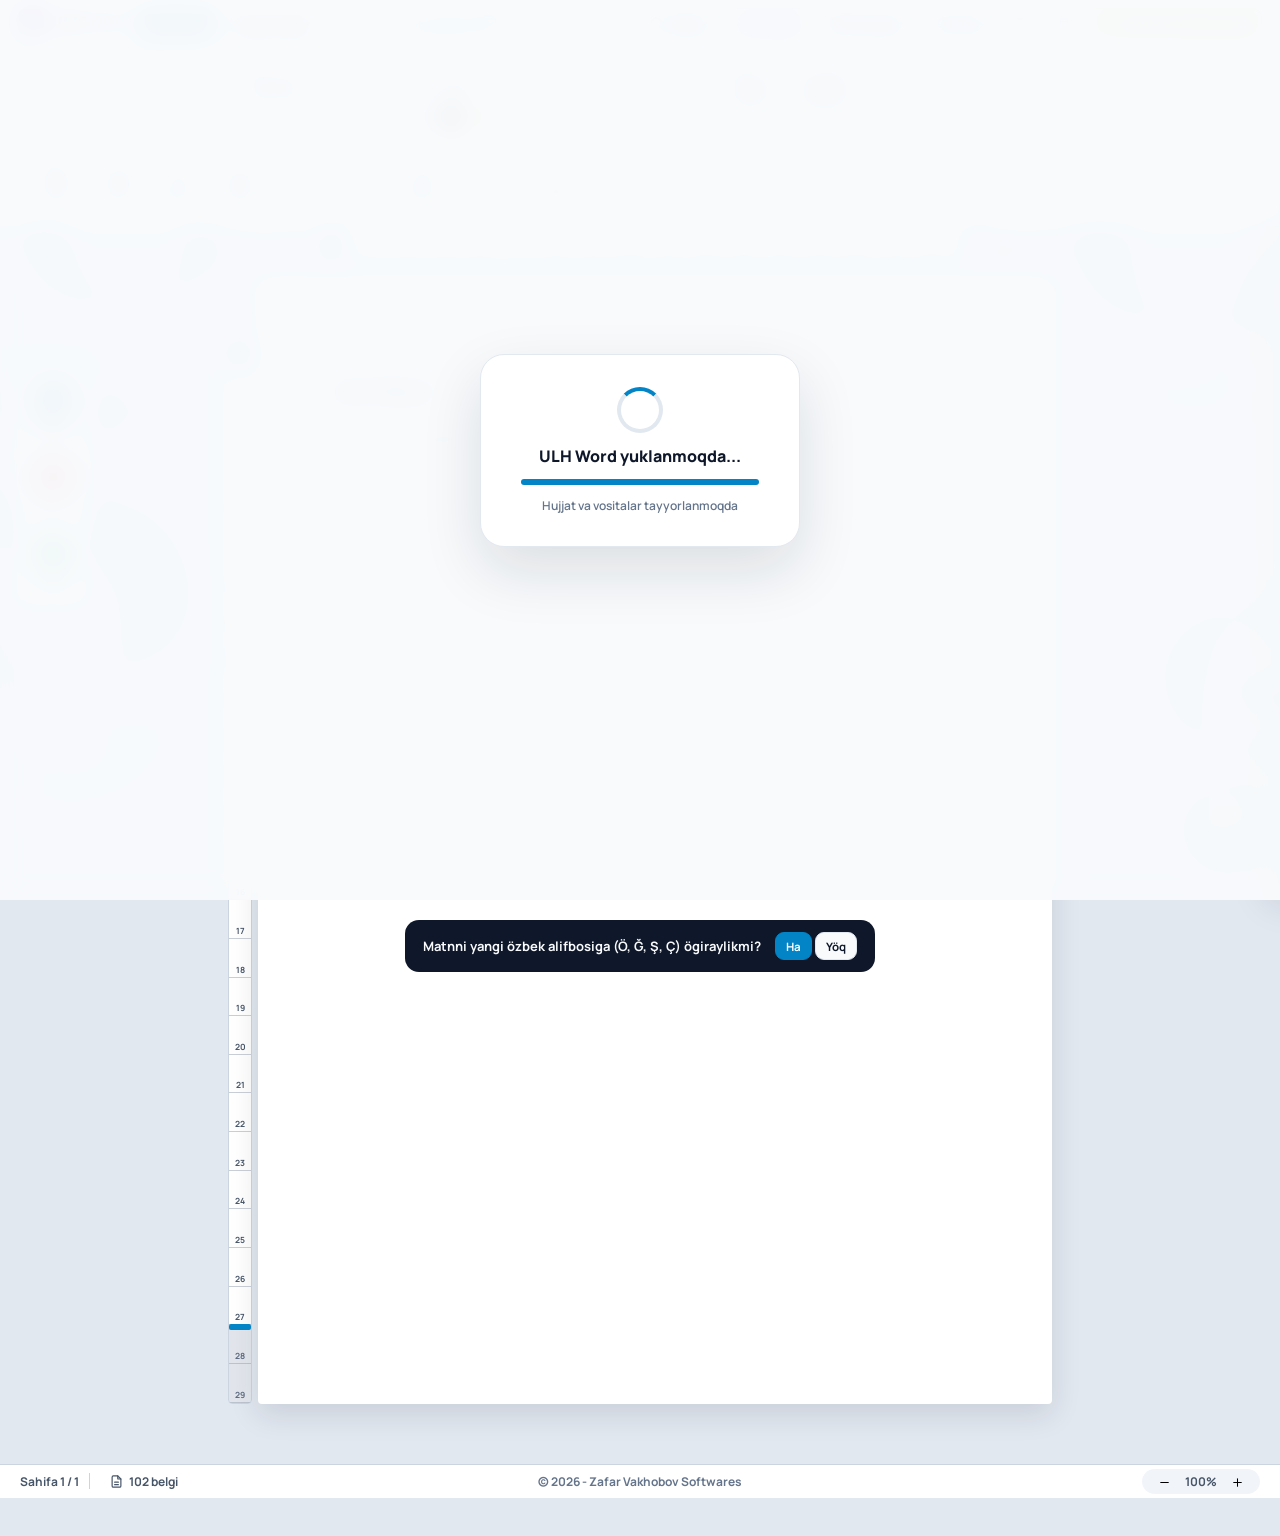
==== office/index.html @ be92efa1 "Change greeting from 'Hello World' to 'Goodbye World'" ====
<!DOCTYPE html>
<html lang="uz">
<head>
    <meta charset="UTF-8">
    <meta name="viewport" content="width=device-width, initial-scale=1.0">
    <title>ULH Office — Word, Slides, Tables</title>
    <link rel="icon" href="/favicon.ico">
    <link href="https://fonts.googleapis.com/css2?family=Manrope:wght@400;500;600;700;800&display=swap" rel="stylesheet">
    <link rel="stylesheet" href="../style.css">
    <link rel="stylesheet" href="./style.css">
    <script src="https://cdnjs.cloudflare.com/ajax/libs/jszip/3.10.1/jszip.min.js"></script>
    <script src="https://cdnjs.cloudflare.com/ajax/libs/xlsx/0.18.5/xlsx.full.min.js"></script>
    <script src="https://cdnjs.cloudflare.com/ajax/libs/html2canvas/1.4.1/html2canvas.min.js"></script>
    <script src="https://cdnjs.cloudflare.com/ajax/libs/jspdf/2.5.1/jspdf.umd.min.js"></script>
</head>
<body class="office-body">

    <!-- 4-секундный экран загрузки -->
    <div id="officeLoader" class="office-loader active">
        <div class="office-loader-card">
            <div class="office-loader-spinner" id="officeLoaderSpinner"></div>
            <div class="office-loader-title" id="officeLoaderTitle">ULH Word yuklanmoqda...</div>
            <div class="office-loader-bar"><div class="office-loader-fill" id="officeLoaderFill"></div></div>
            <div class="office-loader-sub">Hujjat va vositalar tayyorlanmoqda</div>
        </div>
    </div>

    <!-- === ФИКСИРОВАННАЯ ШАПКА И ЛЕНТА ИНСТРУМЕНТОВ === -->
    <header class="office-topbar">
        <div class="office-top-row">
            <div class="office-brand-group">
                <a href="/office" class="office-logo-link" title="Asosiy sahifa">
                    <img src="/office/office-light.svg" alt="ULH" class="logo-light" height="26">
                    <img src="/office/office-dark.svg" alt="ULH" class="logo-dark" height="26">
                </a>
                <span id="officeModeBadge" class="office-mode-badge mode-word">ULH Word</span>
                <input type="text" id="officeDocTitle" class="office-doc-title" value="Yangi hujjat" oninput="saveCurrentOfficeDoc()">
                <span id="officeAutosaveText" class="office-autosave">Avtosaqlandi <svg xmlns="http://www.w3.org/2000/svg" width="16" height="16" viewBox="0 -2 24 24" fill="none" stroke="currentColor" stroke-width="2" stroke-linecap="round" stroke-linejoin="round" style="margin-top: -4px;margin-left: 3px;"><path d="M7 9.667a2.667 2.667 0 0 1 2.667 -2.667h8.666a2.667 2.667 0 0 1 2.667 2.667v8.666a2.667 2.667 0 0 1 -2.667 2.667h-8.666a2.667 2.667 0 0 1 -2.667 -2.667l0 -8.666"></path><path d="M4.012 16.737a2 2 0 0 1 -1.012 -1.737v-10c0 -1.1 .9 -2 2 -2h10c.75 0 1.158 .385 1.5 1"></path><path d="M11 14l2 2l4 -4"></path></svg></span>
            </div>

            <div class="office-top-actions">
<!-- Поиск и замена слов -->
<div class="office-dropdown-wrap" id="findReplaceWrap">
    <button type="button" class="office-btn" onclick="toggleFindReplaceMenu(event)" title="Qidiriş va almaştiriş (Ctrl+F)">
        <svg class="ti" viewBox="0 0 24 24"><path d="M10 10m-7 0a7 7 0 1 0 14 0a7 7 0 1 0 -14 0"/><path d="M21 21l-6 -6"/></svg>
        <span>Qidiriş</span>
    </button>
    <div class="office-dropdown-menu find-replace-menu" id="findReplaceMenu" onclick="event.stopPropagation()">
        <div class="fr-section-lbl">Hujjatdan qidiriş</div>
        <div class="fr-search-row">
            <input type="text" id="frSearchInput" class="fr-input" placeholder="Sözni kiriting..." oninput="runOfficeLiveSearch()">
            <button type="button" class="fr-nav-btn" onclick="navFindMatch(-1)" title="Oldingi">▲</button>
            <button type="button" class="fr-nav-btn" onclick="navFindMatch(1)" title="Keyingi">▼</button>
        </div>
        <div class="fr-counter-row">
            <span id="frMatchCounter">Topildi: 0</span>
            <button type="button" class="fr-clear-btn" onclick="clearOfficeSearch()">Tozalaş</button>
        </div>

        <hr class="tbl-menu-sep">

        <div class="fr-section-lbl">Sözni almaştiriş</div>
        <input type="text" id="frSourceInput" class="fr-input" placeholder="Asl söz (qaysi sözni)...">
        <input type="text" id="frTargetInput" class="fr-input" placeholder="Yangi söz (nimaga almaştiriş)..." onkeydown="if(event.key==='Enter') executeOfficeReplace()">
        <div class="fr-actions-row">
            <span id="frReplaceStatus" class="fr-status"></span>
            <button type="button" class="office-btn primary small" onclick="executeOfficeReplace()">OK</button>
        </div>
    </div>
</div>
                
                <button type="button" class="office-btn accent" onclick="transliterateWholeDocument()" title="Butun hujjatni yangi özbek alifbosiga ögiriş">
                    <svg class="ti" viewBox="0 0 24 24"><path d="M4 5h7"/><path d="M9 3v2c0 4.418 -2.239 8 -5 8"/><path d="M5 9c0 2.144 2.952 3.908 6.7 4"/><path d="M12 20l4 -9l4 9"/><path d="M19.1 18h-6.2"/></svg>
                    <span>ÖĞŞÇ</span>
                </button>
                <button type="button" class="office-btn" onclick="toggleOfficeCopyHistory()" title="Nusxalar tarixi">
    <svg class="ti" viewBox="0 0 24 24"><path d="M7 7m0 2.667a2.667 2.667 0 0 1 2.667 -2.667h8.666a2.667 2.667 0 0 1 2.667 2.667v8.666a2.667 2.667 0 0 1 -2.667 2.667h-8.666a2.667 2.667 0 0 1 -2.667 -2.667z"/><path d="M4.012 16.737a2.005 2.005 0 0 1 -1.012 -1.737v-10c0 -1.1 .9 -2 2 -2h10c.75 0 1.158 .385 1.5 1"/></svg>
    <span>Nusxalar</span>
</button>
                <button type="button" class="office-btn" onclick="openOfficeHistoryModal()" title="Matn tarixi">
                    <svg class="ti" viewBox="0 0 24 24"><path d="M12 8l0 4l2 2"/><path d="M3.05 11a9 9 0 1 1 .5 4m-.5 5v-5h5"/></svg>
                    <span>Tarix</span>
                </button>
                <button type="button" id="officePlaySlideBtn" class="office-btn danger" style="display:none" onclick="startSlideshow()">
                    <svg class="ti" viewBox="0 0 24 24"><path d="M7 4v16l13 -8z"/></svg>
                    <span>Taqdimot</span>
                </button>
                <button type="button" class="office-icon-btn office-theme-btn" onclick="toggleDarkMode()" title="Kun / Tun rejimi">
                    <svg class="ti ti-moon" viewBox="0 0 24 24"><path d="M12 3c.132 0 .263 0 .393 0a7.5 7.5 0 0 0 7.92 12.446a9 9 0 1 1 -8.313 -12.454z"/></svg>
                    <svg class="ti ti-sun" viewBox="0 0 24 24"><path d="M12 12m-4 0a4 4 0 1 0 8 0a4 4 0 1 0 -8 0"/><path d="M3 12h1m8 -9v1m8 8h1m-9 8v1m-6.4 -15.4l.7 .7m12.1 -.7l-.7 .7m0 11.4l.7 .7m-12.1 -.7l-.7 .7"/></svg>
                </button>

<!-- Аудиоплеер (Konsentratsiya musiqasi + YouTube) -->
<div class="office-dropdown-wrap" id="officeMusicWrap">
    <button type="button" id="officeMusicToggleBtn" class="office-icon-btn office-music-btn" onclick="toggleOfficeMusicMenu(event)" title="Konsentratsiya musiqasi">
        <svg class="ti" viewBox="0 0 24 24"><path d="M3 17a3 3 0 1 0 6 0a3 3 0 0 0 -6 0"/><path d="M13 17a3 3 0 1 0 6 0a3 3 0 0 0 -6 0"/><path d="M9 17v-13h10v13"/><path d="M9 8h10"/></svg>
        <span class="music-playing-dot"></span>
    </button>

    <div class="office-dropdown-menu office-music-popover" id="officeMusicPopover" onclick="event.stopPropagation()">
        <!-- Шапка плеера -->
        <div class="om-header">
            <button type="button" id="omPlayBtn" class="om-play-btn" onclick="toggleOfficeMusicPlay()" title="Play / Pauza">
                <svg id="omPlayIco" class="ti" viewBox="0 0 24 24"><path d="M7 4v16l13 -8z" fill="currentColor" stroke="none"/></svg>
                <svg id="omPauseIco" class="ti" style="display:none;" viewBox="0 0 24 24"><rect x="6" y="5" width="4" height="14" rx="1" fill="currentColor" stroke="none"/><rect x="14" y="5" width="4" height="14" rx="1" fill="currentColor" stroke="none"/></svg>
            </button>
            <div class="om-track-info">
                <div id="omTrackTitle" class="om-track-title">ULH Musiqa</div>
<div id="omTrackSub" class="om-track-sub">YouTube havolasini kiriting</div>
            </div>

<button type="button" id="omWatchVideoBtn" class="om-video-btn" style="display:none;" onclick="openOfficeVideoModal()" title="Videoni köriş">
    <svg class="ti ti-sm" viewBox="0 0 24 24"><path d="M2 8a4 4 0 0 1 4 -4h12a4 4 0 0 1 4 4v8a4 4 0 0 1 -4 4h-12a4 4 0 0 1 -4 -4v-8z"/><path d="M10 9l5 3l-5 3z" fill="currentColor" stroke="none"/></svg>
</button>
            
        </div>

        <!-- Бегунок перемотки и время -->
<div class="om-seek-row">
    <input type="range" id="omSeekRange" class="om-seek-slider" min="0" max="100" value="0" oninput="seekOfficeMusic(this.value)">
    <span id="omTimeLabel" class="om-time-label">0:00 / 0:00</span>
</div>
        
        <!-- Громкость -->
        <div class="om-vol-row">
            <svg class="ti ti-sm om-vol-ico" viewBox="0 0 24 24"><path d="M15 8a5 5 0 0 1 0 8"/><path d="M6 15h-2a1 1 0 0 1 -1 -1v-4a1 1 0 0 1 1 -1h2l3.5 -4.5a.8 .8 0 0 1 1.5 .5v14a.8 .8 0 0 1 -1.5 .5l-3.5 -4.5"/></svg>
            <input type="range" id="omVolumeRange" class="om-vol-slider" min="0" max="100" value="70" oninput="setOfficeMusicVolume(this.value)">
        </div>

        <!-- Ввод YouTube-ссылки -->
        <div class="om-yt-row">
            <input type="text" id="omYtInput" class="om-yt-input" placeholder="YouTube havolasini kiriting..." onkeydown="if(event.key==='Enter') playOfficeYtFromInput()">
            <button type="button" class="om-yt-ok" onclick="playOfficeYtFromInput()">OK</button>
        </div>

                <hr class="om-dashed-sep">

        <!-- Плейлист -->
        <div class="om-pl-head">
            <span class="om-pl-title">PLEYLIST</span>
            <div class="om-pl-actions">
                <button type="button" class="om-add-track-btn" onclick="addOfficeTrackPrompt()">+ Yangi trek qöşiş</button>
                <button type="button" class="om-clear-pl-btn" onclick="clearOfficePlaylist()" title="Pleylistni tozalaş">
                    <svg class="ti ti-sm" viewBox="0 0 24 24"><path d="M4 7l16 0"/><path d="M10 11l0 6"/><path d="M14 11l0 6"/><path d="M5 7l1 12a2 2 0 0 0 2 2h8a2 2 0 0 0 2 -2l1 -12"/><path d="M9 7v-3a1 1 0 0 1 1 -1h4a1 1 0 0 1 1 1v3"/></svg>
                </button>
            </div>
        </div>
        <div id="omPlaylistList" class="om-pl-list"></div>
    </div>
</div>
                
                <button type="button" class="office-btn minimize" onclick="minimizeOfficeToMain()" title="Asosiy sahifaga qaytiş">
                    <svg class="ti" viewBox="0 0 24 24"><path d="M12 5l0 14"/><path d="M18 13l-6 6"/><path d="M6 13l6 6"/></svg>
                    <span>Asosiy sahifaga qaytiş</span>
                </button>
            </div>
        </div>

        <!-- Лента с группами (Tabler SVG Icons) -->
        <div class="office-ribbon" id="officeRibbon">
            <!-- Группа: Fayl -->
            <div class="ribbon-group">
                <div class="ribbon-group-title">Fayl</div>
                <div class="ribbon-group-body col">
                    <input type="file" id="officeFileInput" style="display:none" onchange="handleOfficeFileOpen(event)">
                    <div class="ribbon-row">
                        <button type="button" class="rb-btn" onclick="triggerOfficeFileOpen()" title="Oçiş">
                            <svg class="ti" viewBox="0 0 24 24"><path d="M5 19l2.757 -7.351a1 1 0 0 1 .936 -.649h12.307a1 1 0 0 1 .986 1.164l-.996 5.211a2 2 0 0 1 -1.964 1.625h-14.026a2 2 0 0 1 -2 -2v-11a2 2 0 0 1 2 -2h4l3 3h7a2 2 0 0 1 2 2v2"/></svg>
                        </button>
                        <div class="office-dropdown-wrap" id="officeSaveWrap">
                            <button type="button" class="rb-btn save-trigger" onclick="toggleOfficeSaveMenu(event)" title="Saqlaş">
                                <svg class="ti" viewBox="0 0 24 24"><path d="M6 4h10l4 4v10a2 2 0 0 1 -2 2h-12a2 2 0 0 1 -2 -2v-12a2 2 0 0 1 2 -2"/><path d="M12 14m-2 0a2 2 0 1 0 4 0a2 2 0 1 0 -4 0"/><path d="M14 4l0 4l-6 0l0 -4"/></svg>
                                <svg class="ti ti-xs" viewBox="0 0 24 24"><path d="M6 9l6 6l6 -6"/></svg>
                            </button>
                            <div class="office-dropdown-menu" id="officeSaveMenu"></div>
                        </div>
                    </div>
                    <div class="ribbon-row">
                        <button type="button" class="rb-btn" onclick="printOfficeDocument()" title="Çop etiş">
                            <svg class="ti" viewBox="0 0 24 24"><path d="M17 17h2a2 2 0 0 0 2 -2v-4a2 2 0 0 0 -2 -2h-14a2 2 0 0 0 -2 2v4a2 2 0 0 0 2 2h2"/><path d="M17 9v-4a2 2 0 0 0 -2 -2h-6a2 2 0 0 0 -2 2v4"/><path d="M7 13m0 2a2 2 0 0 1 2 -2h6a2 2 0 0 1 2 2v4a2 2 0 0 1 -2 2h-6a2 2 0 0 1 -2 -2z"/></svg>
                        </button>
                        <button type="button" class="rb-btn" id="rbNewPageBtn" onclick="addNewA4Page()" title="Yangi A4 sahifa">
                            <svg class="ti" viewBox="0 0 24 24"><path d="M14 3v4a1 1 0 0 0 1 1h4"/><path d="M17 21h-10a2 2 0 0 1 -2 -2v-14a2 2 0 0 1 2 -2h7l5 5v11a2 2 0 0 1 -2 2z"/><path d="M12 11l0 6"/><path d="M9 14l6 0"/></svg>
                        </button>
                    </div>
                </div>
            </div>

            <!-- Группа: Tahrir -->
            <div class="ribbon-group">
                <div class="ribbon-group-title">Tahrir</div>
                <div class="ribbon-group-body col">
                    <div class="ribbon-row">
                        <button type="button" class="rb-btn" onmousedown="event.preventDefault()" onclick="execOfficeFormat('cut')" title="Qirqiş">
                            <svg class="ti" viewBox="0 0 24 24"><path d="M6 7m-3 0a3 3 0 1 0 6 0a3 3 0 1 0 -6 0"/><path d="M6 17m-3 0a3 3 0 1 0 6 0a3 3 0 1 0 -6 0"/><path d="M8.6 8.6l10.4 10.4"/><path d="M8.6 15.4l10.4 -10.4"/></svg>
                        </button>
                        <button type="button" class="rb-btn" onmousedown="event.preventDefault()" onclick="execOfficeFormat('copy')" title="Nusxalaş">
                            <svg class="ti" viewBox="0 0 24 24"><path d="M7 7m0 2.667a2.667 2.667 0 0 1 2.667 -2.667h8.666a2.667 2.667 0 0 1 2.667 2.667v8.666a2.667 2.667 0 0 1 -2.667 2.667h-8.666a2.667 2.667 0 0 1 -2.667 -2.667z"/><path d="M4.012 16.737a2.005 2.005 0 0 1 -1.012 -1.737v-10c0 -1.1 .9 -2 2 -2h10c.75 0 1.158 .385 1.5 1"/></svg>
                        </button>
                        <button type="button" class="rb-btn" onmousedown="event.preventDefault()" onclick="ctxPaste()" title="Joylaş">
                            <svg class="ti" viewBox="0 0 24 24"><path d="M9 5h-2a2 2 0 0 0 -2 2v12a2 2 0 0 0 2 2h10a2 2 0 0 0 2 -2v-12a2 2 0 0 0 -2 -2h-2"/><path d="M9 3m0 2a2 2 0 0 1 2 -2h2a2 2 0 0 1 2 2v0a2 2 0 0 1 -2 2h-2a2 2 0 0 1 -2 -2z"/></svg>
                        </button>
                    </div>
                    <div class="ribbon-row">
                        <button type="button" class="rb-btn" onmousedown="event.preventDefault()" onclick="execOfficeFormat('undo')" title="Bekor qiliş">
                            <svg class="ti" viewBox="0 0 24 24"><path d="M9 14l-4 -4l4 -4"/><path d="M5 10h11a4 4 0 1 1 0 8h-1"/></svg>
                        </button>
                        <button type="button" class="rb-btn" onmousedown="event.preventDefault()" onclick="execOfficeFormat('redo')" title="Qaytariş">
                            <svg class="ti" viewBox="0 0 24 24"><path d="M15 14l4 -4l-4 -4"/><path d="M19 10h-11a4 4 0 1 0 0 8h1"/></svg>
                        </button>
                        <button type="button" class="rb-btn" onmousedown="event.preventDefault()" onclick="execOfficeFormat('removeFormat')" title="Formatni tozalaş">
                            <svg class="ti" viewBox="0 0 24 24"><path d="M17 15l4 4m0 -4l-4 4"/><path d="M7 6v-1h11v1"/><path d="M7 19l4 0"/><path d="M13 5l-4 14"/></svg>
                        </button>
                    </div>
                </div>
            </div>

            <!-- Группа: Şrift -->
<div class="ribbon-group">
    <div class="ribbon-group-title">Şrift</div>
    <div class="ribbon-group-body col">
        <div class="ribbon-row">
            <select id="officeFontFamily" class="rb-select" onchange="applyOfficeFont(this.value)" title="Şrift">
                <option value="Manrope" selected>Manrope</option>
                <option value="Arial">Arial</option>
                <option value="Times New Roman">Times New Roman</option>
                <option value="Calibri">Calibri</option>
                <option value="Georgia">Georgia</option>
                <option value="Verdana">Verdana</option>
                <option value="Tahoma">Tahoma</option>
                <option value="Courier New">Courier New</option>
            </select>
            <select id="officeFontSize" class="rb-select small" onchange="applyOfficeFontSize(this.value)" title="Ölçam">
    <option value="8">8</option><option value="9">9</option><option value="10">10</option><option value="11">11</option>
    <option value="12">12</option><option value="14" selected>14</option><option value="16">16</option><option value="18">18</option>
    <option value="20">20</option><option value="22">22</option><option value="24">24</option><option value="26">26</option>
    <option value="28">28</option><option value="32">32</option><option value="36">36</option><option value="48">48</option><option value="64">64</option><option value="72">72</option>
                <option value="80">80</option><option value="96">96</option>
</select>
            <div class="office-dropdown-wrap" id="textCaseWrap">
    <button type="button" class="rb-case-btn" onmousedown="event.preventDefault()" onclick="toggleSimpleDrop('textCaseWrap', event)" title="Registrni özgertiriş (Aa)">
        <span>Aa</span>
        <svg class="ti ti-xs" viewBox="0 0 24 24"><path d="M6 9l6 6l6 -6"/></svg>
    </button>
    <div class="office-dropdown-menu text-case-menu">
        <button type="button" onmousedown="event.preventDefault()" onclick="applyTextCase('sentence')">Gaplardagi kabi.</button>
        <button type="button" onmousedown="event.preventDefault()" onclick="applyTextCase('lower')">barçasi kiçik</button>
        <button type="button" onmousedown="event.preventDefault()" onclick="applyTextCase('upper')">BARÇASI KATTA</button>
        <button type="button" onmousedown="event.preventDefault()" onclick="applyTextCase('title')">Har Bir Söz Katta</button>
        <button type="button" onmousedown="event.preventDefault()" onclick="applyTextCase('toggle')">rEGISTRNI ÖZGARTIRIŞ</button>
    </div>
</div>
        </div>
        <div class="ribbon-row">
            <button type="button" class="rb-btn" onmousedown="event.preventDefault()" onclick="execOfficeFormat('bold')" title="Qalin"><svg class="ti" viewBox="0 0 24 24"><path d="M7 5h6a3.5 3.5 0 0 1 0 7h-6z"/><path d="M13 12h1a3.5 3.5 0 0 1 0 7h-7v-7"/></svg></button>
            <button type="button" class="rb-btn" onmousedown="event.preventDefault()" onclick="execOfficeFormat('italic')" title="Kursiv"><svg class="ti" viewBox="0 0 24 24"><path d="M11 5l6 0"/><path d="M7 19l6 0"/><path d="M14 5l-4 14"/></svg></button>
            <button type="button" class="rb-btn" onmousedown="event.preventDefault()" onclick="execOfficeFormat('underline')" title="Tagiga çiziş"><svg class="ti" viewBox="0 0 24 24"><path d="M7 5v5a5 5 0 0 0 10 0v-5"/><path d="M5 19h14"/></svg></button>
            <button type="button" class="rb-btn" onmousedown="event.preventDefault()" onclick="execOfficeFormat('strikeThrough')" title="Ustidan çiziş"><svg class="ti" viewBox="0 0 24 24"><path d="M5 12l14 0"/><path d="M16 6.5a4 2 0 0 0 -4 -1.5h-1a3.5 3.5 0 0 0 0 7h2a3.5 3.5 0 0 1 0 7h-1.5a4 2 0 0 1 -4 -1.5"/></svg></button>
            <!-- Подстрочный / Надстрочный -->
            <button type="button" class="rb-btn" onmousedown="event.preventDefault()" onclick="execOfficeFormat('subscript')" title="Pastki indeks (x₂)"><svg class="ti" viewBox="0 0 24 24"><path d="M5 7l8 10m-8 0l8 -10"/><path d="M21 20h-4l3.5 -4a1.73 1.73 0 0 0 -3.5 -2"/></svg></button>
            <button type="button" class="rb-btn" onmousedown="event.preventDefault()" onclick="execOfficeFormat('superscript')" title="Yuqori indeks (x²)"><svg class="ti" viewBox="0 0 24 24"><path d="M5 7l8 10m-8 0l8 -10"/><path d="M21 11h-4l3.5 -4a1.73 1.73 0 0 0 -3.5 -2"/></svg></button>

            <!-- Круглая палитра цвета текста -->
            <div class="office-dropdown-wrap color-pop-wrap" id="foreColorWrap">
                <button type="button" class="rb-color-circle" id="foreColorCircle" style="background:#0F172A;" onmousedown="event.preventDefault()" onclick="toggleColorPop('foreColorWrap', event)" title="Matn rangi"></button>
                <div class="office-color-popover" id="foreColorPop"></div>
            </div>
            <!-- Круглая палитра цвета фона -->
            <div class="office-dropdown-wrap color-pop-wrap" id="backColorWrap">
                <button type="button" class="rb-color-circle" id="backColorCircle" style="background:#FEF08A;" onmousedown="event.preventDefault()" onclick="toggleColorPop('backColorWrap', event)" title="Fon rangi"></button>
                <div class="office-color-popover" id="backColorPop"></div>
            </div>
        </div>
    </div>
</div>

           <!-- Группа: Abzats -->
<div class="ribbon-group" id="rbGroupParagraph">
    <div class="ribbon-group-title">Abzats</div>
    <div class="ribbon-group-body col">
        <div class="ribbon-row">
            <!-- Буллеты с выбором типа -->
            <div class="office-dropdown-wrap" id="bulletMenuWrap">
                <button type="button" class="rb-btn save-trigger" onmousedown="event.preventDefault()" onclick="toggleSimpleDrop('bulletMenuWrap', event)" title="Belgili röyxat">
                    <svg class="ti" viewBox="0 0 24 24"><path d="M9 6l11 0"/><path d="M9 12l11 0"/><path d="M9 18l11 0"/><path d="M5 6l0 .01"/><path d="M5 12l0 .01"/><path d="M5 18l0 .01"/></svg>
                    <svg class="ti ti-xs" viewBox="0 0 24 24"><path d="M6 9l6 6l6 -6"/></svg>
                </button>
                <div class="office-dropdown-menu" style="min-width:130px;">
                    <button onmousedown="event.preventDefault()" onclick="applyBulletStyle('disc')">● Nuqta</button>
                    <button onmousedown="event.preventDefault()" onclick="applyBulletStyle('square')">■ Kvadrat</button>
                    <button onmousedown="event.preventDefault()" onclick="applyBulletStyle('dash')">— Çiziqça</button>
                </div>
            </div>
            <button type="button" class="rb-btn" onmousedown="event.preventDefault()" onclick="execOfficeFormat('justifyLeft')" title="Çapga"><svg class="ti" viewBox="0 0 24 24"><path d="M4 6l16 0"/><path d="M4 12l10 0"/><path d="M4 18l14 0"/></svg></button>
            <button type="button" class="rb-btn" onmousedown="event.preventDefault()" onclick="execOfficeFormat('justifyCenter')" title="Markazga"><svg class="ti" viewBox="0 0 24 24"><path d="M4 6l16 0"/><path d="M8 12l8 0"/><path d="M6 18l12 0"/></svg></button>
            <button type="button" class="rb-btn" onmousedown="event.preventDefault()" onclick="execOfficeFormat('justifyRight')" title="Öngga"><svg class="ti" viewBox="0 0 24 24"><path d="M4 6l16 0"/><path d="M10 12l10 0"/><path d="M6 18l14 0"/></svg></button>
            <button type="button" class="rb-btn" onmousedown="event.preventDefault()" onclick="execOfficeFormat('justifyFull')" title="Eniga"><svg class="ti" viewBox="0 0 24 24"><path d="M4 6l16 0"/><path d="M4 12l16 0"/><path d="M4 18l12 0"/></svg></button>
        </div>
        <div class="ribbon-row">
            <button type="button" class="rb-btn" onmousedown="event.preventDefault()" onclick="execOfficeFormat('insertOrderedList')" title="Raqamli röyxat"><svg class="ti" viewBox="0 0 24 24"><path d="M11 6h9"/><path d="M11 12h9"/><path d="M12 18h8"/><path d="M4 16a2 2 0 1 1 4 0c0 .591 -.5 1 -1 1.5l-3 2.5h4"/><path d="M6 10v-6l-2 2"/></svg></button>
            <button type="button" class="rb-btn" onmousedown="event.preventDefault()" onclick="execOfficeFormat('outdent')" title="Çapga suriş"><svg class="ti" viewBox="0 0 24 24"><path d="M20 6l-7 0"/><path d="M20 12l-9 0"/><path d="M20 18l-7 0"/><path d="M8 8l-4 4l4 4"/></svg></button>
            <button type="button" class="rb-btn" onmousedown="event.preventDefault()" onclick="execOfficeFormat('indent')" title="Öngga suriş"><svg class="ti" viewBox="0 0 24 24"><path d="M20 6l-11 0"/><path d="M20 12l-7 0"/><path d="M20 18l-11 0"/><path d="M4 8l4 4l-4 4"/></svg></button>
            <!-- Межстрочный интервал -->
            <div class="office-dropdown-wrap" id="lineHeightWrap">
                <button type="button" class="rb-btn save-trigger" onmousedown="event.preventDefault()" onclick="toggleSimpleDrop('lineHeightWrap', event)" title="Qatorlararo interval">
                    <svg class="ti" viewBox="0 0 24 24"><path d="M3 8l3 -3l3 3"/><path d="M3 16l3 3l3 -3"/><path d="M6 5l0 14"/><path d="M13 6l7 0"/><path d="M13 12l7 0"/><path d="M13 18l7 0"/></svg>
                    <svg class="ti ti-xs" viewBox="0 0 24 24"><path d="M6 9l6 6l6 -6"/></svg>
                </button>
                <div class="office-dropdown-menu" style="min-width:90px;">
                    <button onmousedown="event.preventDefault()" onclick="applyLineHeight('1')">1.0</button>
                    <button onmousedown="event.preventDefault()" onclick="applyLineHeight('1.25')">1.25</button>
                    <button onmousedown="event.preventDefault()" onclick="applyLineHeight('1.5')">1.5</button>
                    <button onmousedown="event.preventDefault()" onclick="applyLineHeight('1.75')">1.75</button>
                    <button onmousedown="event.preventDefault()" onclick="applyLineHeight('2')">2.0</button>
                </div>
            </div>
        </div>
    </div>
</div>

            <!-- Группа: Uslub -->
            <div class="ribbon-group" id="rbGroupStyles">
                <div class="ribbon-group-title">Uslub</div>
                <div class="ribbon-group-body">
                    <button type="button" class="rb-style-card" onmousedown="event.preventDefault()" onclick="execOfficeFormat('formatBlock', 'P')">
                        <span class="rb-st-preview">AaBb</span>
                        <span class="rb-st-lbl">Oddiy</span>
                    </button>
                    <button type="button" class="rb-style-card" onmousedown="event.preventDefault()" onclick="execOfficeFormat('formatBlock', 'H1')">
                        <span class="rb-st-preview h1">AaBb</span>
                        <span class="rb-st-lbl">Sarlavha 1</span>
                    </button>
                </div>
            </div>

            <!-- Группа: Ma'lumotlar (только для Tables) -->
            <div class="ribbon-group" id="rbGroupTablesData" style="display:none;">
                <div class="ribbon-group-title">Ma'lumotlar va Formulalar</div>
                <div class="ribbon-group-body col">
                    <div class="ribbon-row">
                        <button type="button" class="rb-btn wide" onclick="applyTableQuickFunc('SUM')">
                            <svg class="ti ti-sm" viewBox="0 0 24 24"><path d="M18 16v2a1 1 0 0 1 -1 1h-11l6 -7l-6 -7h11a1 1 0 0 1 1 1v2"/></svg>
                            <span>Summa</span>
                        </button>
                        <button type="button" class="rb-btn wide" onclick="applyTableQuickFunc('AVG')">
                            <svg class="ti ti-sm" viewBox="0 0 24 24"><path d="M3 21l18 -18"/><path d="M12 12m-8 0a8 8 0 1 0 16 0a8 8 0 1 0 -16 0"/></svg>
                            <span>Örtaça</span>
                        </button>
                        <button type="button" class="rb-btn wide" onclick="applyTableQuickFunc('COUNT')">
                            <svg class="ti ti-sm" viewBox="0 0 24 24"><path d="M5 9l14 0"/><path d="M5 15l14 0"/><path d="M11 4l-4 16"/><path d="M17 4l-4 16"/></svg>
                            <span>Soni</span>
                        </button>
                        <button type="button" class="rb-btn wide" onclick="applyTableQuickFunc('MAX')">
                            <svg class="ti ti-sm" viewBox="0 0 24 24"><path d="M12 5l0 14"/><path d="M18 11l-6 -6"/><path d="M6 11l6 -6"/></svg>
                            <span>Max</span>
                        </button>
                        <button type="button" class="rb-btn wide" onclick="applyTableQuickFunc('MIN')">
                            <svg class="ti ti-sm" viewBox="0 0 24 24"><path d="M12 5l0 14"/><path d="M18 13l-6 6"/><path d="M6 13l6 6"/></svg>
                            <span>Min</span>
                        </button>
                    </div>
                    <div class="ribbon-row">
                        <button type="button" class="rb-btn wide" onclick="sortTableByActiveCol(true)">
                            <svg class="ti ti-sm" viewBox="0 0 24 24"><path d="M4 6l7 0"/><path d="M4 12l7 0"/><path d="M4 18l9 0"/><path d="M15 9l3 -3l3 3"/><path d="M18 6l0 12"/></svg>
                            <span>A→Z</span>
                        </button>
                        <button type="button" class="rb-btn wide" onclick="sortTableByActiveCol(false)">
                            <svg class="ti ti-sm" viewBox="0 0 24 24"><path d="M4 6l9 0"/><path d="M4 12l7 0"/><path d="M4 18l7 0"/><path d="M15 15l3 3l3 -3"/><path d="M18 6l0 12"/></svg>
                            <span>Z→A</span>
                        </button>
                        <button type="button" class="rb-btn wide" onclick="addTableRow()">
                            <svg class="ti ti-sm" viewBox="0 0 24 24"><path d="M12 5l0 14"/><path d="M5 12l14 0"/></svg>
                            <span>Qator</span>
                        </button>
                        <button type="button" class="rb-btn wide" onclick="addTableCol()">
                            <svg class="ti ti-sm" viewBox="0 0 24 24"><path d="M12 5l0 14"/><path d="M5 12l14 0"/></svg>
                            <span>Ustun</span>
                        </button>
                        <button type="button" class="rb-btn wide" onclick="clearActiveTableCell()">
                            <svg class="ti ti-sm" viewBox="0 0 24 24"><path d="M19 20h-10.5l-4.21 -4.3a1 1 0 0 1 0 -1.41l10 -10a1 1 0 0 1 1.41 0l5 5a1 1 0 0 1 0 1.41l-9.2 9.3"/><path d="M18 13.3l-6.3 -6.3"/></svg>
                            <span>Tozalaş</span>
                        </button>
                    </div>
                </div>
            </div>

            <!-- Группа: Qöşiş -->
<div class="ribbon-group">
    <div class="ribbon-group-title">Qöşiş</div>
    <div class="ribbon-group-body">
        <button type="button" class="rb-big-btn" id="rbInsertTableBtn" onmousedown="event.preventDefault()" onclick="openTableBuilderModal()" title="Jadval qöşiş">
            <svg class="ti ti-lg" viewBox="0 0 24 24"><path d="M3 5a2 2 0 0 1 2 -2h14a2 2 0 0 1 2 2v14a2 2 0 0 1 -2 2h-14a2 2 0 0 1 -2 -2v-14z"/><path d="M3 10h18"/><path d="M10 3v18"/></svg>
            <small>Jadval</small>
        </button>

<!-- Контекстные инструменты таблицы (появляются плавно при курсоре в таблице) -->
<div id="tableContextTools" class="table-ctx-tools">
    <button type="button" class="rb-big-btn" id="tblDrawBtn" onmousedown="event.preventDefault()" onclick="toggleTableLineTool('draw')" title="Çiziq çiziş">
        <svg class="ti ti-lg" viewBox="0 0 24 24"><path d="M4 20h4l10.5 -10.5a2.828 2.828 0 1 0 -4 -4l-10.5 10.5v4"/><path d="M13.5 6.5l4 4"/></svg>
        <small>Çiziş</small>
    </button>
    <button type="button" class="rb-big-btn" id="tblEraseBtn" onmousedown="event.preventDefault()" onclick="toggleTableLineTool('erase')" title="Çiziqni öçiriş (Lastik)">
        <svg class="ti ti-lg" viewBox="0 0 24 24"><path d="M19 20h-10.5l-4.21 -4.3a1 1 0 0 1 0 -1.41l10 -10a1 1 0 0 1 1.41 0l5 5a1 1 0 0 1 0 1.41l-9.2 9.3"/><path d="M18 13.3l-6.3 -6.3"/></svg>
        <small>Lastik</small>
    </button>
    <label class="rb-big-btn tbl-fill-label" onmousedown="event.preventDefault()" title="Katak foni (Zalivka)">
        <span class="tbl-fill-dot" id="tblFillDot" style="background:#E0F2FE;"></span>
        <input type="color" id="tblFillInput" value="#E0F2FE" oninput="applyTableCellFill(this.value)" onchange="applyTableCellFill(this.value)">
        <small>Fon</small>
    </label>
    <!-- Выпадающее меню границ (как в MS Word) -->
    <div class="office-dropdown-wrap" id="tableBordersWrap">
        <button type="button" class="rb-big-btn" onmousedown="event.preventDefault()" onclick="toggleSimpleDrop('tableBordersWrap', event)" title="Jadval çegaralari">
            <svg class="ti ti-lg" viewBox="0 0 24 24"><path d="M4 4m0 2a2 2 0 0 1 2 -2h12a2 2 0 0 1 2 2v12a2 2 0 0 1 -2 2h-12a2 2 0 0 1 -2 -2z"/><path d="M4 12h16"/><path d="M12 4v16"/></svg>
            <small>Çegara ▾</small>
        </button>
        <div class="office-dropdown-menu tbl-borders-menu">
            <button onmousedown="event.preventDefault()" onclick="applyTableBorders('bottom')"><svg class="ti ti-sm" viewBox="0 0 24 24"><path d="M4 20h16"/><path d="M4 4v.01M8 4v.01M12 4v.01M16 4v.01M20 4v.01M4 8v.01M4 12v.01M4 16v.01M20 8v.01M20 12v.01M20 16v.01"/></svg> Pastki çegara</button>
            <button onmousedown="event.preventDefault()" onclick="applyTableBorders('top')"><svg class="ti ti-sm" viewBox="0 0 24 24"><path d="M4 4h16"/><path d="M4 20v.01M8 20v.01M12 20v.01M16 20v.01M20 20v.01M4 8v.01M4 12v.01M4 16v.01M20 8v.01M20 12v.01M20 16v.01"/></svg> Yuqori çegara</button>
            <button onmousedown="event.preventDefault()" onclick="applyTableBorders('left')"><svg class="ti ti-sm" viewBox="0 0 24 24"><path d="M4 4v16"/><path d="M8 4v.01M12 4v.01M16 4v.01M20 4v.01M8 20v.01M12 20v.01M16 20v.01M20 20v.01M20 8v.01M20 12v.01M20 16v.01"/></svg> Çap çegara</button>
            <button onmousedown="event.preventDefault()" onclick="applyTableBorders('right')"><svg class="ti ti-sm" viewBox="0 0 24 24"><path d="M20 4v16"/><path d="M4 4v.01M8 4v.01M12 4v.01M16 4v.01M4 20v.01M8 20v.01M12 20v.01M16 20v.01M4 8v.01M4 12v.01M4 16v.01"/></svg> Öng çegara</button>
            <hr class="tbl-menu-sep">
            <button onmousedown="event.preventDefault()" onclick="applyTableBorders('none')"><svg class="ti ti-sm" viewBox="0 0 24 24"><path d="M4 4v.01M8 4v.01M12 4v.01M16 4v.01M20 4v.01M4 8v.01M4 12v.01M4 16v.01M4 20v.01M8 20v.01M12 20v.01M16 20v.01M20 20v.01M20 8v.01M20 12v.01M20 16v.01"/></svg> Çegarasiz</button>
            <button onmousedown="event.preventDefault()" onclick="applyTableBorders('all')"><svg class="ti ti-sm" viewBox="0 0 24 24"><path d="M4 4h16v16h-16z"/><path d="M4 12h16"/><path d="M12 4v16"/></svg> Barça çegaralar</button>
            <button onmousedown="event.preventDefault()" onclick="applyTableBorders('outer')"><svg class="ti ti-sm" viewBox="0 0 24 24"><path d="M4 4h16v16h-16z"/><path d="M12 8v.01M12 12v.01M12 16v.01M8 12v.01M16 12v.01"/></svg> Taşqi çegaralar</button>
            <button onmousedown="event.preventDefault()" onclick="applyTableBorders('inner')"><svg class="ti ti-sm" viewBox="0 0 24 24"><path d="M4 12h16"/><path d="M12 4v16"/><path d="M4 4v.01M20 4v.01M4 20v.01M20 20v.01"/></svg> Içki çegaralar</button>
        <hr class="tbl-menu-sep">
<label class="tbl-border-color-row" onclick="event.stopPropagation()">
    <span>Çegara rangi</span>
    <input type="color" id="tblBorderColorInput" class="office-round-color" value="#334155" oninput="setTableBorderColor(this.value)" onchange="setTableBorderColor(this.value)">
</label>
        </div>
    </div>
</div>
        
        <button type="button" class="rb-big-btn" onmousedown="event.preventDefault()" onclick="openImageInsertModal()" title="Rasm qöşiş">
            <svg class="ti ti-lg" viewBox="0 0 24 24"><path d="M15 8h.01"/><path d="M3 6a3 3 0 0 1 3 -3h12a3 3 0 0 1 3 3v12a3 3 0 0 1 -3 3h-12a3 3 0 0 1 -3 -3v-12z"/><path d="M3 16l5 -5c.928 -.893 2.072 -.893 3 0l5 5"/><path d="M14 14l1 -1c.928 -.893 2.072 -.893 3 0l3 3"/></svg>
            <small>Rasm</small>
        </button>

<!-- Фигуры (Şakllar) -->
<div class="office-dropdown-wrap" id="shapesMenuWrap">
    <button type="button" class="rb-big-btn" onmousedown="event.preventDefault()" onclick="toggleSimpleDrop('shapesMenuWrap', event)" title="Şakllar va çiziqlar">
        <svg class="ti ti-lg" viewBox="0 0 24 24"><path d="M12 3l-4 7h8z"/><path d="M17 17m-3 0a3 3 0 1 0 6 0a3 3 0 1 0 -6 0"/><path d="M4 14m0 1a1 1 0 0 1 1 -1h4a1 1 0 0 1 1 1v4a1 1 0 0 1 -1 1h-4a1 1 0 0 1 -1 -1z"/></svg>
        <small>Şakllar ▾</small>
    </button>
    <div class="office-dropdown-menu shapes-drop-menu" onclick="event.stopPropagation()">
        <div class="shapes-cat-title">Matn va çiziqlar</div>
        <div class="shapes-icon-grid">
            <button type="button" onclick="insertOfficeShape('textbox')" title="Yozuv (Nadpis)">
                <svg class="ti" viewBox="0 0 24 24"><path d="M4 4h16v16h-16z" stroke-dasharray="3 2"/><path d="M9 15l3 -8l3 8"/><path d="M10 13h4"/></svg>
            </button>
            <button type="button" onclick="insertOfficeShape('line')" title="Çiziq">
                <svg class="ti" viewBox="0 0 24 24"><path d="M4 20l16 -16"/></svg>
            </button>
            <button type="button" onclick="insertOfficeShape('arrow')" title="Öq (Strelka)">
                <svg class="ti" viewBox="0 0 24 24"><path d="M5 19l14 -14"/><path d="M13 5h6v6"/></svg>
            </button>
            <button type="button" onclick="insertOfficeShape('double-arrow')" title="Ikki tomonlama öq">
                <svg class="ti" viewBox="0 0 24 24"><path d="M5 19l14 -14"/><path d="M13 5h6v6"/><path d="M11 19h-6v-6"/></svg>
            </button>
            <button type="button" onclick="insertOfficeShape('hline')" title="Gorizontal çiziq">
                <svg class="ti" viewBox="0 0 24 24"><path d="M3 12h18"/></svg>
            </button>
            <button type="button" onclick="insertOfficeShape('harrow')" title="Gorizontal öq">
                <svg class="ti" viewBox="0 0 24 24"><path d="M3 12h18"/><path d="M16 7l5 5l-5 5"/></svg>
            </button>
        </div>

        <div class="shapes-cat-title">Asosiy şakllar</div>
        <div class="shapes-icon-grid">
            <button type="button" onclick="insertOfficeShape('rect')" title="Törtburçak">
                <svg class="ti" viewBox="0 0 24 24"><rect x="4" y="6" width="16" height="12"/></svg>
            </button>
            <button type="button" onclick="insertOfficeShape('round-rect')" title="Yumaloq törtburçak">
                <svg class="ti" viewBox="0 0 24 24"><rect x="4" y="6" width="16" height="12" rx="4"/></svg>
            </button>
            <button type="button" onclick="insertOfficeShape('oval')" title="Doira / Oval">
                <svg class="ti" viewBox="0 0 24 24"><ellipse cx="12" cy="12" rx="8" ry="6"/></svg>
            </button>
            <button type="button" onclick="insertOfficeShape('triangle')" title="Uçburçak">
                <svg class="ti" viewBox="0 0 24 24"><path d="M12 4l9 16h-18z"/></svg>
            </button>
            <button type="button" onclick="insertOfficeShape('diamond')" title="Romb">
                <svg class="ti" viewBox="0 0 24 24"><path d="M12 3l9 9l-9 9l-9 -9z"/></svg>
            </button>
            <button type="button" onclick="insertOfficeShape('star')" title="Yulduz">
                <svg class="ti" viewBox="0 0 24 24"><path d="M12 3l2.9 6.26l6.6 .92l-4.8 4.6l1.15 6.52l-5.85 -3.12l-5.85 3.12l1.15 -6.52l-4.8 -4.6l6.6 -.92z"/></svg>
            </button>
            <button type="button" onclick="insertOfficeShape('block-arrow-right')" title="Öngga öq">
                <svg class="ti" viewBox="0 0 24 24"><path d="M3 9h10v-4l8 7l-8 7v-4h-10z"/></svg>
            </button>
            <button type="button" onclick="insertOfficeShape('block-arrow-down')" title="Pastga öq">
                <svg class="ti" viewBox="0 0 24 24"><path d="M9 3v10h-4l7 8l7 -8h-4v-10z"/></svg>
            </button>
        </div>
    </div>
</div>
        
        <button type="button" class="rb-big-btn" onmousedown="event.preventDefault()" onclick="openOfficeChartModal()" title="Grafik qöşiş">
            <svg class="ti ti-lg" viewBox="0 0 24 24"><path d="M3 13a1 1 0 0 1 1 -1h4a1 1 0 0 1 1 1v6a1 1 0 0 1 -1 1h-4a1 1 0 0 1 -1 -1z"/><path d="M15 9a1 1 0 0 1 1 -1h4a1 1 0 0 1 1 1v10a1 1 0 0 1 -1 1h-4a1 1 0 0 1 -1 -1z"/><path d="M9 5a1 1 0 0 1 1 -1h4a1 1 0 0 1 1 1v14a1 1 0 0 1 -1 1h-4a1 1 0 0 1 -1 -1z"/><path d="M4 20h14"/></svg>
            <small>Grafik</small>
        </button>
        <button type="button" class="rb-big-btn" onmousedown="event.preventDefault()" onclick="insertOfficeLink()" title="Havola qöşiş">
            <svg class="ti ti-lg" viewBox="0 0 24 24"><path d="M9 15l6 -6"/><path d="M11 6l.463 -.536a5 5 0 0 1 7.071 7.072l-.534 .464"/><path d="M13 18l-.397 .534a5.068 5.068 0 0 1 -7.127 0a4.972 4.972 0 0 1 0 -7.071l.524 -.463"/></svg>
            <small>Havola</small>
        </button>
        <button type="button" class="rb-big-btn" onmousedown="event.preventDefault()" onclick="openQuoteInsertModal()" title="Iqtibos qöşiş">
    <svg class="ti ti-lg" viewBox="0 0 24 24"><path d="M10 11h-4a1 1 0 0 1 -1 -1v-3a1 1 0 0 1 1 -1h3a1 1 0 0 1 1 1v6c0 2.667 -1.333 4.333 -4 5"/><path d="M19 11h-4a1 1 0 0 1 -1 -1v-3a1 1 0 0 1 1 -1h3a1 1 0 0 1 1 1v6c0 2.667 -1.333 4.333 -4 5"/></svg>
    <small>Iqtibos</small>
</button>

<!-- Научные источники (VAK) -->
<button type="button" class="rb-big-btn" onmousedown="event.preventDefault()" onclick="openOfficeVakModal()" title="Ilmiy manbalar menejeri (VAK formati)">
    <svg class="ti ti-lg" viewBox="0 0 24 24"><path d="M3 19a9 9 0 0 1 9 0a9 9 0 0 1 9 0"/><path d="M3 6a9 9 0 0 1 9 0a9 9 0 0 1 9 0"/><path d="M3 6l0 13"/><path d="M12 6l0 13"/><path d="M21 6l0 13"/></svg>
    <small>Manbalar</small>
</button>
        
        <!-- Уравнения -->
        <button type="button" class="rb-big-btn" onmousedown="event.preventDefault()" onclick="openEquationModal()" title="Tenglama / Formula qöşiş">
            <svg class="ti ti-lg" viewBox="0 0 24 24"><path d="M19 5h-7l-4 14l-3 -6h-2"/><path d="M14 13l6 6"/><path d="M14 19l6 -6"/></svg>
            <small>Formula</small>
        </button>
        <!-- Нумерация страниц (только Word) -->
        <div class="office-dropdown-wrap" id="pageNumMenuWrap">
            <button type="button" class="rb-big-btn" id="rbPageNumBtn" onclick="toggleSimpleDrop('pageNumMenuWrap', event)" title="Sahifa raqamlari">
                <svg class="ti ti-lg" viewBox="0 0 24 24"><path d="M4 17v2a2 2 0 0 0 2 2h12a2 2 0 0 0 2 -2v-2"/><path d="M7 11l5 -5l5 5"/><path d="M12 6l0 10"/></svg>
                <small>Raqam ▾</small>
            </button>
            <div class="office-dropdown-menu" style="min-width:165px;">
                <div class="sub-drop-group">
                    <span class="sub-drop-label">Yuqorida ▸</span>
                    <div class="sub-drop-panel">
                        <button onclick="setPageNumbers('top','left')">Çapda</button>
                        <button onclick="setPageNumbers('top','center')">Markazda</button>
                        <button onclick="setPageNumbers('top','right')">Öngda</button>
                    </div>
                </div>
                <div class="sub-drop-group">
                    <span class="sub-drop-label">Pastda ▸</span>
                    <div class="sub-drop-panel">
                        <button onclick="setPageNumbers('bottom','left')">Çapda</button>
                        <button onclick="setPageNumbers('bottom','center')">Markazda</button>
                        <button onclick="setPageNumbers('bottom','right')">Öngda</button>
                    </div>
                </div>
                <button onclick="setPageNumbers('none','none')" style="color:#EF4444;">Öçiriş</button>
            </div>
        </div>
    </div>
</div>
        </div>
    </header>

    <!-- === ЛЕВОЕ ПЛАВАЮЩЕЕ МЕНЮ ПЕРЕКЛЮЧЕНИЯ РЕЖИМОВ === -->
    <aside class="office-mode-dock">
        <button type="button" class="mode-dock-btn active" data-mode="word" onclick="switchOfficeMode('word')" title="ULH Word">
            <span class="mode-dot word">
                <svg class="ti" viewBox="0 0 24 24"><path d="M14 3v4a1 1 0 0 0 1 1h4"/><path d="M17 21h-10a2 2 0 0 1 -2 -2v-14a2 2 0 0 1 2 -2h7l5 5v11a2 2 0 0 1 -2 2z"/><path d="M9 9l1 0"/><path d="M9 13l6 0"/><path d="M9 17l6 0"/></svg>
            </span>
            <span>Word</span>
        </button>
        <button type="button" class="mode-dock-btn" data-mode="slides" onclick="switchOfficeMode('slides')" title="ULH Slides">
            <span class="mode-dot slides">
                <svg class="ti" viewBox="0 0 24 24"><path d="M3 4l18 0"/><path d="M4 4v10a2 2 0 0 0 2 2h12a2 2 0 0 0 2 -2v-10"/><path d="M12 16l0 4"/><path d="M9 20l6 0"/><path d="M8 12l3 -3l2 2l3 -3"/></svg>
            </span>
            <span>Slides</span>
        </button>
        <button type="button" class="mode-dock-btn" data-mode="tables" onclick="switchOfficeMode('tables')" title="ULH Tables">
            <span class="mode-dot tables">
                <svg class="ti" viewBox="0 0 24 24"><path d="M3 5a2 2 0 0 1 2 -2h14a2 2 0 0 1 2 2v14a2 2 0 0 1 -2 2h-14a2 2 0 0 1 -2 -2v-14z"/><path d="M3 10h18"/><path d="M10 3v18"/></svg>
            </span>
            <span>Tables</span>
        </button>
    </aside>

    <!-- === РАБОЧАЯ ОБЛАСТЬ === -->
    <main class="office-stage" id="officeStage">
        <div class="office-zoom-wrapper" id="officeZoomWrapper">

            <!-- 1. ULH WORD -->
            <!-- 1. ULH WORD -->
<section id="paneWord" class="office-pane active">
    <div class="word-doc-column">
        <!-- Горизонтальная линейка (MS Word стиль: 2 бегунка слева + 1 справа) -->
        <div class="word-ruler-top-row sticky-ruler">
    <button type="button" class="ruler-corner-box" onclick="openPageSetupModal()" title="Sahifa parametrlari (Orientatsiya va çegaralar)">
        <svg class="ti ti-sm" viewBox="0 0 24 24"><path d="M14 3v4a1 1 0 0 0 1 1h4"/><path d="M17 21h-10a2 2 0 0 1 -2 -2v-14a2 2 0 0 1 2 -2h7l5 5v11a2 2 0 0 1 -2 2z"/></svg>
    </button>
    <div class="word-ruler-wrap" id="wordRulerWrap">
        <div class="ruler-margin-shade left" id="rulerShadeLeft"></div>
        <div class="ruler-margin-shade right" id="rulerShadeRight"></div>
        <div class="word-ruler-ticks" id="wordRulerTicks"></div>
        <div class="ruler-handle first-line" id="rulerFirstLineHandle" title="Birinçi qator (Qizil satr)"></div>
        <div class="ruler-handle hanging-indent" id="rulerHangingHandle" title="Qolgan qatorlar çegarasi"></div>
        <div class="ruler-handle both-indent" id="rulerBothHandle" title="Ikkalasini birga suriş (Abzats)"></div>
        <div class="ruler-handle right-margin" id="rulerRightHandle" title="Öng çegara"></div>
    </div>
</div>

        <div class="word-body-with-vruler">
            <!-- Вертикальная линейка -->
            <div class="word-vruler-wrap" id="wordVRulerWrap">
                <div class="vruler-margin-shade top" id="vrulerShadeTop"></div>
                <div class="word-vruler-ticks" id="wordVRulerTicks"></div>
                <div class="vruler-handle top" id="vrulerTopHandle" title="Yuqori çegara (mm)"></div>
            </div>
            <!-- Страницы А4 -->
            <div id="wordPagesContainer" class="word-pages-container"></div>
        </div>
    </div>
</section>

            <!-- 2. ULH SLIDES -->
            <section id="paneSlides" class="office-pane">
                <div class="slides-workspace">
                    <div class="slides-sidebar">
                        <div class="slides-sidebar-head">
                            <span>Slaydlar</span>
                            <button type="button" class="office-btn primary small" onclick="addNewSlide()">+ Slayd</button>
                        </div>
                        <div id="slidesThumbList" class="slides-thumb-list"></div>
                    </div>
                    <div class="slides-canvas-col">
                        <div id="slideCanvas" class="slide-canvas-16-9">
                            <div id="slideTitleBox" class="slide-title-box" contenteditable="true">Taqdimot sarlavhasi</div>
                            <div id="slideBodyBox" class="slide-body-box" contenteditable="true">Slayd matnini şu yerga kiriting...</div>
                        </div>
                        <div class="slide-canvas-tools">
    <button type="button" class="office-btn small" onclick="openSlideBgModal()">Slayd foni</button>
    <button type="button" class="office-btn small" onclick="duplicateCurrentSlide()">Nusxalaş</button>
    <button type="button" class="office-btn small danger" onclick="deleteCurrentSlide()">Öçiriş</button>
</div>
                    </div>
                </div>
            </section>

            <!-- 3. ULH TABLES -->
            <section id="paneTables" class="office-pane">
                <div class="tables-workspace">
                    <div class="tables-formula-bar">
                        <span id="activeCellRef" class="cell-ref-badge">A1</span>
                        <input type="text" id="formulaInput" class="formula-input" placeholder="Qiymat yoki formula (=SUM(A1:A5), =AVG(B1:B5), =A1+B1)..." onkeydown="handleFormulaKey(event)">
                    </div>
                    <div class="tables-grid-wrap">
                        <table id="ulhSpreadsheet" class="ulh-sheet-table"></table>
                    </div>
                    <div id="tablesChartsShelf" class="tables-charts-shelf"></div>
                </div>
            </section>

        </div>
    </main>

    <!-- === НИЖНЯЯ СТРОКА СОСТОЯНИЯ === -->
    <footer class="office-statusbar">

        <div class="statusbar-left">
    <span id="officePageCounter">Sahifa 1 / 1</span>
    <span class="statusbar-sep"></span>
    <button type="button" id="officeStatsBtn" class="statusbar-stats-btn" onclick="openOfficeStatsModal()" title="Matn statistikasi">
        <svg class="ti ti-sm" viewBox="0 0 24 24"><path d="M14 3v4a1 1 0 0 0 1 1h4"/><path d="M17 21h-10a2 2 0 0 1 -2 -2v-14a2 2 0 0 1 2 -2h7l5 5v11a2 2 0 0 1 -2 2z"/><path d="M9 17h6"/><path d="M9 13h6"/></svg>
        <span id="officeLiveChars">0 belgi</span>
    </button>
</div>

<!-- Кнопка автора по центру нижней панели -->
<button type="button" id="officeAuthorBtn" class="office-author-btn" onclick="openOfficeAuthorModal()" title="Loyiha muallifi haqida">
    © 2026 - Zafar Vakhobov Softwares
</button>
        
        <div class="office-zoom-pill">
            <button type="button" onclick="adjustOfficeZoom(-0.1)" title="Kiçraytiriş">
                <svg class="ti ti-xs" viewBox="0 0 24 24"><path d="M5 12l14 0"/></svg>
            </button>
            <span id="officeZoomLabel">100%</span>
            <button type="button" onclick="adjustOfficeZoom(0.1)" title="Kattalaştiriş">
                <svg class="ti ti-xs" viewBox="0 0 24 24"><path d="M12 5l0 14"/><path d="M5 12l14 0"/></svg>
            </button>
        </div>
    </footer>

    <!-- === УМНАЯ ВСТАВКА === -->
    <div id="smartPasteToast" class="smart-paste-toast">
        <span>Matnni yangi özbek alifbosiga (Ö, Ğ, Ş, Ç) ögiraylikmi?</span>
        <div class="smart-paste-actions">
            <button type="button" class="office-btn primary small" onclick="confirmSmartPaste(true)">Ha</button>
            <button type="button" class="office-btn small" onclick="confirmSmartPaste(false)">Yöq</button>
        </div>
    </div>

    <!-- === ГОРИЗОНТАЛЬНОЕ КОНТЕКСТНОЕ МЕНЮ ПКМ (TABLER ICONS) === -->
    <div id="officeContextMenu" class="office-pill-ctx">
    <button type="button" id="ctxBold" onmousedown="event.preventDefault()" onclick="ctxExec('bold')" title="Qalin"><svg class="ti" viewBox="0 0 24 24"><path d="M7 5h6a3.5 3.5 0 0 1 0 7h-6z"/><path d="M13 12h1a3.5 3.5 0 0 1 0 7h-7v-7"/></svg></button>
    <button type="button" id="ctxItalic" onmousedown="event.preventDefault()" onclick="ctxExec('italic')" title="Kursiv"><svg class="ti" viewBox="0 0 24 24"><path d="M11 5l6 0"/><path d="M7 19l6 0"/><path d="M14 5l-4 14"/></svg></button>
    <button type="button" id="ctxUnderline" onmousedown="event.preventDefault()" onclick="ctxExec('underline')" title="Tagiga çiziş"><svg class="ti" viewBox="0 0 24 24"><path d="M7 5v5a5 5 0 0 0 10 0v-5"/><path d="M5 19h14"/></svg></button>
    <button type="button" id="ctxStrike" onmousedown="event.preventDefault()" onclick="ctxExec('strikeThrough')" title="Ustidan çiziş"><svg class="ti" viewBox="0 0 24 24"><path d="M5 12l14 0"/><path d="M16 6.5a4 2 0 0 0 -4 -1.5h-1a3.5 3.5 0 0 0 0 7h2a3.5 3.5 0 0 1 0 7h-1.5a4 2 0 0 1 -4 -1.5"/></svg></button>
    <button type="button" id="ctxLinkBtn" onmousedown="event.preventDefault()" onclick="ctxToggleLink()" title="Havola"></button>
    <span class="ctx-sep"></span>
    <button type="button" onmousedown="event.preventDefault()" onclick="ctxExec('copy')" title="Nusxalaş"><svg class="ti" viewBox="0 0 24 24"><path d="M7 7m0 2.667a2.667 2.667 0 0 1 2.667 -2.667h8.666a2.667 2.667 0 0 1 2.667 2.667v8.666a2.667 2.667 0 0 1 -2.667 2.667h-8.666a2.667 2.667 0 0 1 -2.667 -2.667z"/><path d="M4.012 16.737a2.005 2.005 0 0 1 -1.012 -1.737v-10c0 -1.1 .9 -2 2 -2h10c.75 0 1.158 .385 1.5 1"/></svg></button>
    <button type="button" onmousedown="event.preventDefault()" onclick="ctxExec('cut')" title="Qirqiş"><svg class="ti" viewBox="0 0 24 24"><path d="M6 7m-3 0a3 3 0 1 0 6 0a3 3 0 1 0 -6 0"/><path d="M6 17m-3 0a3 3 0 1 0 6 0a3 3 0 1 0 -6 0"/><path d="M8.6 8.6l10.4 10.4"/><path d="M8.6 15.4l10.4 -10.4"/></svg></button>
    <button type="button" onmousedown="event.preventDefault()" onclick="ctxPaste()" title="Joylaş"><svg class="ti" viewBox="0 0 24 24"><path d="M9 5h-2a2 2 0 0 0 -2 2v12a2 2 0 0 0 2 2h10a2 2 0 0 0 2 -2v-12a2 2 0 0 0 -2 -2h-2"/><path d="M9 3m0 2a2 2 0 0 1 2 -2h2a2 2 0 0 1 2 2v0a2 2 0 0 1 -2 2h-2a2 2 0 0 1 -2 -2z"/></svg></button>
    <span id="ctxSelSep" class="ctx-sep" style="display:none;"></span>
    <button type="button" id="ctxTranslateBtn" class="ctx-pill-tag" style="display:none;" onmousedown="event.preventDefault()" onclick="ctxAiAction('translate')"><svg class="ti ti-sm" viewBox="0 0 24 24"><path d="M4 5h7"/><path d="M9 3v2c0 4.418 -2.239 8 -5 8"/><path d="M5 9c0 2.144 2.952 3.908 6.7 4"/><path d="M12 20l4 -9l4 9"/><path d="M19.1 18h-6.2"/></svg><span>Tarjima</span></button>
    <button type="button" id="ctxSynonymBtn" class="ctx-pill-tag" style="display:none;" onmousedown="event.preventDefault()" onclick="ctxAiAction('synonym')"><svg class="ti ti-sm" viewBox="0 0 24 24"><path d="M16 18a2 2 0 0 1 2 2a2 2 0 0 1 2 -2a2 2 0 0 1 -2 -2a2 2 0 0 1 -2 2zm0 -12a2 2 0 0 1 2 2a2 2 0 0 1 2 -2a2 2 0 0 1 -2 -2a2 2 0 0 1 -2 2zm-7 12a6 6 0 0 1 6 -6a6 6 0 0 1 -6 -6a6 6 0 0 1 -6 6a6 6 0 0 1 6 6z"/></svg><span>Sinonim</span></button>
    <button type="button" id="ctxIzohBtn" class="ctx-pill-tag" style="display:none;" onmousedown="event.preventDefault()" onclick="ctxIzohAction()"><svg class="ti ti-sm" viewBox="0 0 24 24"><path d="M19 4v16h-12a2 2 0 0 1 -2 -2v-12a2 2 0 0 1 2 -2h12z"/><path d="M19 16h-12a2 2 0 0 0 -2 2"/><path d="M9 8h6"/></svg><span>Izoh</span></button>
    <span class="ctx-sep"></span>
    <span id="ctxTblSep" class="ctx-sep" style="display:none;"></span>
<button type="button" id="ctxDelRowBtn" class="ctx-pill-tag danger" style="display:none;" onmousedown="event.preventDefault()" onclick="ctxDeleteTableRow()" title="Qatorni öçiriş">
    <svg class="ti ti-sm" viewBox="0 0 24 24"><path d="M20 6v4a1 1 0 0 1 -1 1h-14a1 1 0 0 1 -1 -1v-4a1 1 0 0 1 1 -1h14a1 1 0 0 1 1 1z"/><path d="M10 16l4 4"/><path d="M10 20l4 -4"/></svg>
    <span>Qator</span>
</button>
<button type="button" id="ctxDelColBtn" class="ctx-pill-tag danger" style="display:none;" onmousedown="event.preventDefault()" onclick="ctxDeleteTableCol()" title="Ustunni öçiriş">
    <svg class="ti ti-sm" viewBox="0 0 24 24"><path d="M6 4h4a1 1 0 0 1 1 1v14a1 1 0 0 1 -1 1h-4a1 1 0 0 1 -1 -1v-14a1 1 0 0 1 1 -1z"/><path d="M16 10l4 4"/><path d="M16 14l4 -4"/></svg>
    <span>Ustun</span>
</button>
        <span id="ctxSelSep" class="ctx-sep" style="display:none;"></span>
    <button type="button" onclick="closeOfficeContextMenu()" title="Yopiş"><svg class="ti" viewBox="0 0 24 24"><path d="M18 6l-12 12"/><path d="M6 6l12 12"/></svg></button>
</div>

    <!-- === МОДАЛКА: КОНСТРУКТОР ГРАФИКОВ === -->
    <div id="officeChartModal" class="weather-modal-backdrop" onclick="if(event.target===this) this.classList.remove('open')">
        <div class="weather-modal-card" style="max-width:560px; padding:20px;">
            <div style="display:flex; justify-content:space-between; align-items:center; margin-bottom:12px;">
                <b style="font-size:16px; display:inline-flex; align-items:center; gap:8px;">
                    <svg class="ti" viewBox="0 0 24 24"><path d="M3 13a1 1 0 0 1 1 -1h4a1 1 0 0 1 1 1v6a1 1 0 0 1 -1 1h-4a1 1 0 0 1 -1 -1z"/><path d="M15 9a1 1 0 0 1 1 -1h4a1 1 0 0 1 1 1v10a1 1 0 0 1 -1 1h-4a1 1 0 0 1 -1 -1z"/><path d="M9 5a1 1 0 0 1 1 -1h4a1 1 0 0 1 1 1v14a1 1 0 0 1 -1 1h-4a1 1 0 0 1 -1 -1z"/><path d="M4 20h14"/></svg>
                    Grafik yaratiş va qöşiş
                </b>
                <button type="button" class="pdf-studio-close" onclick="document.getElementById('officeChartModal').classList.remove('open')">×</button>
            </div>
            <div style="display:flex; gap:8px; margin-bottom:10px;">
                <input type="text" id="ocTitle" class="bib-custom-input" value="Statistika" placeholder="Grafik sarlavhasi" oninput="renderOfficeChartPreview()">
                <select id="ocType" class="bib-custom-input" style="width:140px;" onchange="renderOfficeChartPreview()">
                    <option value="bar">Ustunli (Bar)</option>
                    <option value="donut">Doiraviy (Donut)</option>
                </select>
            </div>
            <div id="ocRows" style="display:flex; flex-direction:column; gap:6px; max-height:160px; overflow-y:auto; margin-bottom:10px;"></div>
            <button type="button" class="office-btn small" onclick="addOfficeChartRow()" style="margin-bottom:10px;">+ Qator qöşiş</button>
            <div id="ocPreview" style="background:#F8FAFC; border:1px dashed #CBD5E1; border-radius:12px; padding:12px; margin-bottom:12px; text-align:center;"></div>
            <div style="display:flex; justify-content:flex-end; gap:8px;">
                <button type="button" class="office-btn primary" onclick="insertChartIntoOffice()">Hujjatga joylaş</button>
                <button type="button" class="office-btn" onclick="document.getElementById('officeChartModal').classList.remove('open')">Yopiş</button>
            </div>
        </div>
    </div>

    <!-- Попап результатов Синонима / Перевода / Словаря -->
    <div id="officeQuickResultModal" class="weather-modal-backdrop" onclick="if(event.target===this) this.classList.remove('open')">
        <div class="weather-modal-card" style="max-width:480px; padding:20px;">
            <div style="display:flex; justify-content:space-between; align-items:center; margin-bottom:10px;">
                <b id="officeQuickTitle" style="font-size:16px;">Natija</b>
                <button type="button" class="pdf-studio-close" onclick="document.getElementById('officeQuickResultModal').classList.remove('open')">×</button>
            </div>
            <div id="officeQuickBody" style="font-size:14px; line-height:1.6; max-height:320px; overflow-y:auto;"></div>
        </div>
    </div>

    <!-- Модалка Истории -->
    <div id="officeHistoryModal" class="weather-modal-backdrop" onclick="if(event.target===this) this.classList.remove('open')">
        <div class="weather-modal-card" style="max-width:560px; padding:20px;">
            <div style="display:flex; justify-content:space-between; align-items:center; margin-bottom:12px;">
                <b style="font-size:16px; display:inline-flex; align-items:center; gap:8px;">
                    <svg class="ti" viewBox="0 0 24 24"><path d="M12 8l0 4l2 2"/><path d="M3.05 11a9 9 0 1 1 .5 4m-.5 5v-5h5"/></svg>
                    Hujjat tarixi
                </b>
                <button type="button" class="pdf-studio-close" onclick="document.getElementById('officeHistoryModal').classList.remove('open')">×</button>
            </div>
            <input type="range" id="officeHistSlider" min="0" max="0" value="0" style="width:100%;" oninput="previewOfficeHistory()">
            <div id="officeHistTime" style="font-size:12px; color:#64748B; margin:6px 0 10px; font-weight:700;"></div>
            <div id="officeHistPreview" class="office-hist-preview"></div>
            <div style="display:flex; justify-content:flex-end; gap:8px; margin-top:12px;">
                <button type="button" class="office-btn primary" onclick="restoreOfficeHistory()">Tiklaş</button>
                <button type="button" class="office-btn" onclick="document.getElementById('officeHistoryModal').classList.remove('open')">Yopiş</button>
            </div>
        </div>
    </div>

    <!-- Полноэкранный режим презентации -->
    <div id="slideshowOverlay" class="slideshow-overlay">
        <div id="slideshowStage" class="slideshow-stage"></div>
        <div class="slideshow-controls">
            <button type="button" onclick="navSlideshow(-1)"><svg class="ti" viewBox="0 0 24 24"><path d="M5 12l14 0"/><path d="M5 12l6 6"/><path d="M5 12l6 -6"/></svg></button>
            <span id="slideshowCounter">1 / 1</span>
            <button type="button" onclick="navSlideshow(1)"><svg class="ti" viewBox="0 0 24 24"><path d="M5 12l14 0"/><path d="M13 18l6 -6"/><path d="M13 6l6 6"/></svg></button>
            <button type="button" onclick="exitSlideshow()"><svg class="ti ti-sm" viewBox="0 0 24 24"><path d="M18 6l-12 12"/><path d="M6 6l12 12"/></svg> Çiqiş</button>
        </div>
    </div>

<!-- Справа внизу: Öşa AI (дизайн 1-в-1 как на главной странице) -->
<div id="office-osha-root">
    <button type="button" id="officeOshaBtn" class="office-osha-circle-btn" onclick="toggleOfficeOsha()" title="Öşa AI">
        <div class="office-osha-btn-inner">
            <img src="/mascot.png" alt="Öşa AI" onerror="this.style.display='none'; this.nextElementSibling.style.display='block';">
            <span style="display:none; font-size:22px; font-weight:900; color:#3B82F6;">Ö</span>
        </div>
        <span class="office-osha-online"></span>
    </button>

    <div id="officeOshaChat" class="office-osha-window hidden">
        <div class="office-osha-header">
            <div style="display:flex; align-items:center; gap:10px;">
                <div class="office-osha-avatar-sm">
                    <img src="/mascot.png" alt="Öşa" onerror="this.style.display='none'">
                </div>
                <div>
                    <h3>Öşa AI</h3>
                    <p>ULH Yordamçisi</p>
                </div>
            </div>
            <div style="display:flex; align-items:center; gap:4px;">
                <button type="button" class="office-osha-head-btn" onclick="clearOfficeOshaChat()" title="Tarixni tozalaş">
                    <svg class="ti" viewBox="0 0 24 24"><path d="M4 7l16 0"/><path d="M10 11l0 6"/><path d="M14 11l0 6"/><path d="M5 7l1 12a2 2 0 0 0 2 2h8a2 2 0 0 0 2 -2l1 -12"/><path d="M9 7v-3a1 1 0 0 1 1 -1h4a1 1 0 0 1 1 1v3"/></svg>
                </button>
                <button type="button" class="office-osha-head-btn" onclick="toggleOfficeOsha()" title="Yopiş">
                    <svg class="ti" viewBox="0 0 24 24"><path d="M18 6l-12 12"/><path d="M6 6l12 12"/></svg>
                </button>
            </div>
        </div>
        <div id="officeOshaMessages" class="office-osha-messages"></div>
        <div class="office-osha-footer">
            <input type="text" id="officeOshaInput" placeholder="Savolingizni yozing..." onkeydown="if(event.key==='Enter') sendOfficeOsha()">
            <button type="button" class="office-osha-send-btn" onclick="sendOfficeOsha()" title="Yuboriş">
                <svg class="ti" viewBox="0 0 24 24"><path d="M10 14l11 -11"/><path d="M21 3l-6.5 18a.55 .55 0 0 1 -1 0l-3.5 -7l-7 -3.5a.55 .55 0 0 1 0 -1l18 -6.5"/></svg>
            </button>
        </div>
    </div>
</div>


<!-- 1. Параметры страницы (Ориентация + Поля) -->
<div id="pageSetupModal" class="weather-modal-backdrop" onclick="if(event.target===this) this.classList.remove('open')">
    <div class="weather-modal-card" style="max-width:440px; padding:20px;">
        <div style="display:flex; justify-content:space-between; align-items:center; margin-bottom:14px;">
            <b style="font-size:16px;">Sahifa parametrlari</b>
            <button type="button" class="pdf-studio-close" onclick="document.getElementById('pageSetupModal').classList.remove('open')">×</button>
        </div>
        <div style="display:grid; grid-template-columns:1fr 1fr; gap:10px; margin-bottom:14px;">
            <label style="font-size:12px;font-weight:700;">Yuqori (mm)<input type="number" id="psTop" class="bib-custom-input" value="20"></label>
            <label style="font-size:12px;font-weight:700;">Pastki (mm)<input type="number" id="psBottom" class="bib-custom-input" value="20"></label>
            <label style="font-size:12px;font-weight:700;">Çap (mm)<input type="number" id="psLeft" class="bib-custom-input" value="20"></label>
            <label style="font-size:12px;font-weight:700;">Öng (mm)<input type="number" id="psRight" class="bib-custom-input" value="20"></label>
        </div>
        <div style="font-size:12px;font-weight:800;margin-bottom:6px;">Orientatsiya:</div>
        <div style="display:grid; grid-template-columns:1fr 1fr; gap:10px; margin-bottom:14px;">
    <button type="button" class="ps-orient-btn active" id="psPortraitBtn" onclick="selectPageOrient('portrait')">
        <svg class="ti" viewBox="0 0 24 24"><path d="M14 3v4a1 1 0 0 0 1 1h4"/><path d="M17 21h-10a2 2 0 0 1 -2 -2v-14a2 2 0 0 1 2 -2h7l5 5v11a2 2 0 0 1 -2 2z"/></svg>
        <span>Kitob (Portrait)</span>
    </button>
    <button type="button" class="ps-orient-btn" id="psLandscapeBtn" onclick="selectPageOrient('landscape')">
        <svg class="ti" viewBox="0 0 24 24"><path d="M3 7a2 2 0 0 1 2 -2h14a2 2 0 0 1 2 2v10a2 2 0 0 1 -2 2h-14a2 2 0 0 1 -2 -2v-10z"/></svg>
        <span>Albom (Landscape)</span>
    </button>
</div>
        <label style="font-size:12px;font-weight:700;display:block;margin-bottom:14px;">Qöllanişi:
            <select id="psScope" class="bib-custom-input" style="margin-top:4px;">
                <option value="all">Butun hujjatga</option>
                <option value="fromCurrent">Faqat joriy va keyingi sahifalarga</option>
            </select>
        </label>
        <div style="display:flex; justify-content:flex-end; gap:8px;">
            <button type="button" class="office-btn primary" onclick="applyPageSetup()">Saqlaş</button>
            <button type="button" class="office-btn" onclick="document.getElementById('pageSetupModal').classList.remove('open')">Bekor</button>
        </div>
    </div>
</div>

<!-- 2. Конструктор таблицы -->
<div id="tableBuilderModal" class="weather-modal-backdrop" onclick="if(event.target===this) this.classList.remove('open')">
    <div class="weather-modal-card" style="max-width:440px; padding:22px;">
        <div style="display:flex; justify-content:space-between; align-items:center; margin-bottom:16px;">
            <b style="font-size:16px; display:inline-flex; align-items:center; gap:8px;">
                <svg class="ti" viewBox="0 0 24 24"><path d="M3 5a2 2 0 0 1 2 -2h14a2 2 0 0 1 2 2v14a2 2 0 0 1 -2 2h-14a2 2 0 0 1 -2 -2v-14z"/><path d="M3 10h18"/><path d="M10 3v18"/></svg>
                Jadval qöşiş
            </b>
            <button type="button" class="pdf-studio-close" onclick="document.getElementById('tableBuilderModal').classList.remove('open')">×</button>
        </div>

        <div style="display:grid; grid-template-columns:1fr 1fr; gap:10px; margin-bottom:12px;">
            <label class="tb-field-lbl">Qatorlar<input type="number" id="tbRows" class="bib-custom-input" value="4" min="1" max="30"></label>
            <label class="tb-field-lbl">Ustunlar<input type="number" id="tbCols" class="bib-custom-input" value="4" min="1" max="12"></label>
        </div>

        <div style="display:grid; grid-template-columns:1fr 1fr; gap:10px; margin-bottom:14px;">
            <label class="tb-color-pill">
                <input type="color" id="tbHeadBg" class="office-round-color" value="#0284C7" oninput="document.getElementById('tbHeadBgHex').textContent=this.value.toUpperCase()">
                <div>
                    <div class="tb-color-title">Sarlavha foni</div>
                    <div class="tb-color-hex" id="tbHeadBgHex">#0284C7</div>
                </div>
            </label>
            <label class="tb-color-pill">
                <input type="color" id="tbHeadColor" class="office-round-color" value="#FFFFFF" oninput="document.getElementById('tbHeadColHex').textContent=this.value.toUpperCase()">
                <div>
                    <div class="tb-color-title">Sarlavha matni</div>
                    <div class="tb-color-hex" id="tbHeadColHex">#FFFFFF</div>
                </div>
            </label>
        </div>

        <div class="tb-options-box">
            <label class="tb-check-row">
                <input type="checkbox" id="tbStickyHead" checked>
                <span>Sarlavha qatorini mahkamlaş (keyingi sahifada takrorlanadi)</span>
            </label>
            <label class="tb-check-row">
                <input type="checkbox" id="tbZebra" checked>
                <span>Qatorlarni ranglaş (oq / kulrang)</span>
            </label>
        </div>

        <div style="display:flex; justify-content:flex-end; gap:8px; margin-top:16px;">
            <button type="button" class="office-btn primary" onclick="confirmInsertWordTable()">Qöşiş</button>
            <button type="button" class="office-btn" onclick="document.getElementById('tableBuilderModal').classList.remove('open')">Bekor</button>
        </div>
    </div>
</div>

<!-- 3. Загрузка изображения (URL или с компьютера) -->
<div id="imageInsertModal" class="weather-modal-backdrop" onclick="if(event.target===this) this.classList.remove('open')">
    <div class="weather-modal-card" style="max-width:420px; padding:20px;">
        <div style="display:flex; justify-content:space-between; align-items:center; margin-bottom:12px;">
            <b style="font-size:16px;">Rasm qöşiş</b>
            <button type="button" class="pdf-studio-close" onclick="document.getElementById('imageInsertModal').classList.remove('open')">×</button>
        </div>
        <label style="font-size:12px;font-weight:700;display:block;margin-bottom:10px;">Havola (URL) orqali:
            <input type="text" id="imgUrlInput" class="bib-custom-input" placeholder="https://..." style="margin-top:4px;">
        </label>
        <div style="text-align:center;font-size:12px;color:#64748B;margin:8px 0;">yoki</div>
        <label class="pdf-dropzone" style="margin-bottom:14px;">
            <input type="file" id="imgFileUpload" accept="image/*" style="display:none;" onchange="handleLocalImageUpload(event)">
            <span>Kompyuterdan rasm tanlaş (PNG, JPG, WebP, SVG, GIF...)</span>
        </label>
        <div style="display:flex; justify-content:flex-end; gap:8px;">
            <button type="button" class="office-btn primary" onclick="confirmInsertImageUrl()">Qöşiş</button>
            <button type="button" class="office-btn" onclick="document.getElementById('imageInsertModal').classList.remove('open')">Yopiş</button>
        </div>
    </div>
</div>

<!-- 4. Вставка уравнений -->
<div id="equationModal" class="weather-modal-backdrop" onclick="if(event.target===this) this.classList.remove('open')">
    <div class="weather-modal-card" style="max-width:480px; padding:20px;">
        <div style="display:flex; justify-content:space-between; align-items:center; margin-bottom:12px;">
            <b style="font-size:16px;">Tenglama / Formula qöşiş</b>
            <button type="button" class="pdf-studio-close" onclick="document.getElementById('equationModal').classList.remove('open')">×</button>
        </div>
        <div class="eq-templates-list">
            <button type="button" class="eq-tpl-btn" onclick="insertEquationTemplate('quad')">
                <small>Kvadrat tenglama</small><span>x = (−b ± √(b² − 4ac)) / 2a</span>
            </button>
            <button type="button" class="eq-tpl-btn" onclick="insertEquationTemplate('binom')">
                <small>Nyuton binomi</small><span>(x + a)ⁿ = Σ C(n,k) xᵏ aⁿ⁻ᵏ</span>
            </button>
            <button type="button" class="eq-tpl-btn" onclick="insertEquationTemplate('circle')">
                <small>Doira yuzi</small><span>A = πr²</span>
            </button>
            <button type="button" class="eq-tpl-btn" onclick="insertEquationTemplate('taylor')">
                <small>Teylor qatori</small><span>eˣ = 1 + x/1! + x²/2! + x³/3! + …</span>
            </button>
            <button type="button" class="eq-tpl-btn" onclick="insertEquationTemplate('fourier')">
                <small>Furye qatori</small><span>f(x) = a₀ + Σ (aₙ cos(nπx/L) + bₙ sin(nπx/L))</span>
            </button>
            <button type="button" class="eq-tpl-btn" onclick="insertEquationTemplate('frac')">
    <small>Kasr (Surat / Maxraj)</small>
    <span class="math-frac"><span class="math-num">a + b</span><span class="math-den">c</span></span>
</button>
        </div>
    </div>
</div>

<!-- 5. Плавающая рамка ресайза и обтекания картинок -->
<div id="imgFloatControls" class="img-float-controls">
    <button type="button" class="img-wrap-trigger" onclick="toggleImgWrapMenu(event)" title="Matn bilan örab oliş">
        <svg class="ti ti-sm" viewBox="0 0 24 24"><path d="M4 6l16 0"/><path d="M4 18l16 0"/><path d="M4 12h4"/><path d="M16 12h4"/><path d="M10 9h4v6h-4z"/></svg>
    </button>
    <div id="imgWrapMenu" class="img-wrap-menu">
        <button onclick="applyImgWrap('inline')">Matn içida</button>
        <button onclick="applyImgWrap('left')">Kvadrat (Çapda)</button>
        <button onclick="applyImgWrap('right')">Kvadrat (Öngda)</button>
        <button onclick="applyImgWrap('topbottom')">Yuqori va pastdan</button>
        <button onclick="applyImgWrap('behind')">Matn orqasida</button>
        <button onclick="applyImgWrap('front')">Matn oldida</button>
        <hr style="border:0;border-top:1px solid #E2E8F0;margin:3px 0;">
<button onclick="openImgCropModal()">Qirqiş (Crop)</button>
    </div>
    <div class="img-resize-corner" id="imgResizeCorner" title="Ölçamni özgartiriş"></div>
</div>

<!-- Круглые кнопки + для добавления строки/столбца в Word-таблицу -->
<button type="button" id="tblAddRowBtn" class="tbl-float-plus" onclick="addWordTableRow()" title="Yangi qator qöşiş">+</button>
<button type="button" id="tblAddColBtn" class="tbl-float-plus" onclick="addWordTableCol()" title="Yangi ustun qöşiş">+</button>

<!-- Модалка произвольной обрезки изображения -->
<div id="imgCropModal" class="weather-modal-backdrop" onclick="if(event.target===this) this.classList.remove('open')">
    <div class="weather-modal-card" style="max-width:440px; padding:20px;">
        <div style="display:flex; justify-content:space-between; align-items:center; margin-bottom:12px;">
            <b style="font-size:16px;">Rasmni qirqiş (Crop)</b>
            <button type="button" class="pdf-studio-close" onclick="document.getElementById('imgCropModal').classList.remove('open')">×</button>
        </div>
        <div style="text-align:center; margin-bottom:12px; background:#F8FAFC; padding:10px; border-radius:10px;">
            <canvas id="imgCropPreview" style="max-width:100%; max-height:220px; border-radius:6px;"></canvas>
        </div>
        <div style="display:grid; grid-template-columns:1fr 1fr; gap:8px; font-size:12px; font-weight:700; margin-bottom:14px;">
            <label>Yuqori (%)<input type="range" id="cropTop" min="0" max="45" value="0" oninput="updateCropPreview()"></label>
            <label>Pastki (%)<input type="range" id="cropBottom" min="0" max="45" value="0" oninput="updateCropPreview()"></label>
            <label>Çap (%)<input type="range" id="cropLeft" min="0" max="45" value="0" oninput="updateCropPreview()"></label>
            <label>Öng (%)<input type="range" id="cropRight" min="0" max="45" value="0" oninput="updateCropPreview()"></label>
        </div>
        <div style="display:flex; justify-content:flex-end; gap:8px;">
            <button type="button" class="office-btn primary" onclick="applyImgCrop()">Qirqiş</button>
            <button type="button" class="office-btn" onclick="document.getElementById('imgCropModal').classList.remove('open')">Bekor</button>
        </div>
    </div>
</div>

<!-- Модалка вставки цитаты -->
<div id="quoteInsertModal" class="weather-modal-backdrop" onclick="if(event.target===this) this.classList.remove('open')">
    <div class="weather-modal-card" style="max-width:460px; padding:20px;">
        <div style="display:flex; justify-content:space-between; align-items:center; margin-bottom:12px;">
            <b style="font-size:16px;">Iqtibos qöşiş</b>
            <button type="button" class="pdf-studio-close" onclick="document.getElementById('quoteInsertModal').classList.remove('open')">×</button>
        </div>
        <label style="font-size:12px;font-weight:700;display:block;margin-bottom:10px;">Iqtibos matni:
            <textarea id="quoteTextInp" class="bib-custom-input" rows="4" placeholder="Iqtibos matnini kiriting..." style="margin-top:4px; height:auto; resize:vertical;"></textarea>
        </label>
        <label style="font-size:12px;font-weight:700;display:block;margin-bottom:14px;">Muallif (ixtiyoriy):
            <input type="text" id="quoteAuthorInp" class="bib-custom-input" placeholder="Masalan: Alişer Navoiy" style="margin-top:4px;">
        </label>
        <div style="display:flex; justify-content:flex-end; gap:8px;">
            <button type="button" class="office-btn primary" onclick="confirmInsertQuote()">OK</button>
            <button type="button" class="office-btn" onclick="document.getElementById('quoteInsertModal').classList.remove('open')">Bekor</button>
        </div>
    </div>
</div>

<!-- Модалка статистики текста (как на главной, без Word Cloud и QR) -->
<div id="officeStatsModal" class="weather-modal-backdrop" onclick="if(event.target===this) this.classList.remove('open')">
    <div class="weather-modal-card stats-modal-card" style="padding:18px;">
        <div class="calc-input-banner" style="margin-bottom:14px;">
            <div class="calc-banner-top">
                <span class="weather-badge-label">
                    <svg class="ti ti-sm" viewBox="0 0 24 24"><path d="M14 3v4a1 1 0 0 0 1 1h4"/><path d="M17 21h-10a2 2 0 0 1 -2 -2v-14a2 2 0 0 1 2 -2h7l5 5v11a2 2 0 0 1 -2 2z"/></svg>
                    MATN STATISTIKASI
                </span>
            </div>
            <div class="stats-hero-row">
                <div class="stats-hero-left">
                    <div class="stats-hero-num" id="offStatCharsWith">0</div>
                    <div class="stats-hero-label">Jami belgilar (böşliq bilan)</div>
                </div>
                <div class="stats-hero-badge">
                    <div class="stats-hero-sub-num" id="offStatCharsNo">0</div>
                    <div class="stats-hero-sub-label">Böşliqlarsiz</div>
                </div>
            </div>
        </div>

        <div class="weather-other-title">BATAFSIL KÖRSATKIÇLAR</div>
        <div class="stats-cards-grid">
            <div class="stats-detail-card">
                <div class="stats-detail-top"><span class="stats-detail-icon">Aa</span><span class="stats-detail-title">Belgilar</span></div>
                <div class="stats-detail-val" id="offStatCardChars">0 / 0</div>
                <div class="stats-detail-hint">Böşliq bilan / böşliqlarsiz</div>
            </div>
            <div class="stats-detail-card">
                <div class="stats-detail-top"><span class="stats-detail-icon">T</span><span class="stats-detail-title">Sözlar</span></div>
                <div class="stats-detail-val" id="offStatWords">0</div>
                <div class="stats-detail-hint">Matndagi jami sözlar soni</div>
            </div>
            <div class="stats-detail-card">
                <div class="stats-detail-top"><span class="stats-detail-icon">≡</span><span class="stats-detail-title">Satrlar / Abzatslar</span></div>
                <div class="stats-detail-val" id="offStatLinesParas">0 / 0</div>
                <div class="stats-detail-hint">Satrlar soni / xatboşilar (abzats)</div>
            </div>
            <div class="stats-detail-card">
                <div class="stats-detail-top"><span class="stats-detail-icon">🕒</span><span class="stats-detail-title">Öqiş vaqti</span></div>
                <div class="stats-detail-val" id="offStatReadTime">0 soniya</div>
                <div class="stats-detail-hint">Örtaça tezlikda (~180 söz/daq)</div>
            </div>
        </div>

        <div class="weather-modal-footer" style="justify-content:flex-end;">
            <button type="button" class="weather-modal-close" onclick="document.getElementById('officeStatsModal').classList.remove('open')">Yopiş</button>
        </div>
    </div>
</div>

<!-- Плавающая панель форматирования выбранной фигуры -->
<div id="shapeFormatBar" class="shape-format-bar" onmousedown="event.stopPropagation()">
    <label class="sf-ctrl" title="Fon rangi (Zalivka)">
        <span class="sf-lbl">Fon</span>
        <input type="color" id="sfFillColor" class="office-round-color sf-dot" value="#E0F2FE" oninput="updateSelectedShapeStyle('fill', this.value)">
    </label>
    <button type="button" class="sf-btn" onclick="updateSelectedShapeStyle('fill', 'transparent')" title="Fonsiz (Şaffof)">
        <svg class="ti ti-sm" viewBox="0 0 24 24" fill="none" stroke="currentColor" stroke-width="2" stroke-linecap="round" stroke-linejoin="round"><path d="M7 3h10a2 2 0 0 1 2 2v2a2 2 0 0 1 -2 2h-4m-4 0h-2a2 2 0 0 1 -2 -2v-2"/><path d="M19 6h1a2 2 0 0 1 2 2a5 5 0 0 1 -5 5m-4 0h-1v2"/><path d="M10 16a1 1 0 0 1 1 -1h2a1 1 0 0 1 1 1v4a1 1 0 0 1 -1 1h-2a1 1 0 0 1 -1 -1l0 -4"/><path d="M3 3l18 18"/></svg>
    </button>
    <span class="sf-sep"></span>
    <label class="sf-ctrl" title="Çegara / Çiziq rangi">
        <span class="sf-lbl">Çegara</span>
        <input type="color" id="sfStrokeColor" class="office-round-color sf-dot" value="#0284C7" oninput="updateSelectedShapeStyle('stroke', this.value)">
    </label>
    <button type="button" class="sf-btn" onclick="updateSelectedShapeStyle('stroke', 'transparent')" title="Çegarasiz (Rangsiz)">
        <svg class="ti ti-sm" viewBox="0 0 24 24" fill="none" stroke="currentColor" stroke-width="2" stroke-linecap="round" stroke-linejoin="round"><path d="M7 3h10a2 2 0 0 1 2 2v2a2 2 0 0 1 -2 2h-4m-4 0h-2a2 2 0 0 1 -2 -2v-2"/><path d="M19 6h1a2 2 0 0 1 2 2a5 5 0 0 1 -5 5m-4 0h-1v2"/><path d="M10 16a1 1 0 0 1 1 -1h2a1 1 0 0 1 1 1v4a1 1 0 0 1 -1 1h-2a1 1 0 0 1 -1 -1l0 -4"/><path d="M3 3l18 18"/></svg>
    </button>
    <select id="sfStrokeWidth" class="sf-select" onchange="updateSelectedShapeStyle('width', this.value)" title="Qalinlik">
        <option value="0">0px</option>
        <option value="1">1px</option>
        <option value="2" selected>2px</option>
        <option value="3">3px</option>
        <option value="5">5px</option>
    </select>
    <select id="sfStrokeStyle" class="sf-select" onchange="updateSelectedShapeStyle('style', this.value)" title="Çiziq turi">
        <option value="solid">───</option>
        <option value="dashed">- - -</option>
        <option value="dotted">· · ·</option>
    </select>

    <span class="sf-sep"></span>
    <button type="button" id="sfFlipHBtn" class="sf-btn" onclick="toggleSelectedShapeFlip('h')" title="Gorizontal aks ettiriş (Отразить по горизонтали)">
        <svg class="ti ti-sm" viewBox="0 0 24 24"><path d="M12 3l0 18"/><path d="M16 7l0 10l5 0z"/><path d="M8 7l0 10l-5 0z"/></svg>
    </button>
    <button type="button" id="sfFlipVBtn" class="sf-btn" onclick="toggleSelectedShapeFlip('v')" title="Vertikal aks ettiriş (Отразить по вертикали)">
        <svg class="ti ti-sm" viewBox="0 0 24 24"><path d="M3 12l18 0"/><path d="M7 16l10 0l0 5z"/><path d="M7 8l10 0l0 -5z"/></svg>
    </button>
    <div class="sf-rot-wrap" title="Buriliş burçagi (gradus)">
        <button type="button" class="sf-rot-ico" onclick="quickRotateSelectedShape(90)" title="+90° buriş">
            <svg class="ti ti-xs" viewBox="0 0 24 24"><path d="M19.95 11a8 8 0 1 0 -.5 4m.5 5v-5h-5"/></svg>
        </button>
        <input type="number" id="sfRotateInput" class="sf-rot-input" value="0" min="-360" max="360" step="1"
            oninput="updateSelectedShapeRotation(this.value)"
            onkeydown="event.stopPropagation()">
        <span class="sf-deg">°</span>
    </div>
    
    <span class="sf-sep"></span>
    <button type="button" class="sf-btn danger" onclick="deleteSelectedShape()" title="Öçiriş (Delete)">
        <svg class="ti ti-sm" viewBox="0 0 24 24"><path d="M4 7l16 0"/><path d="M10 11l0 6"/><path d="M14 11l0 6"/><path d="M5 7l1 12a2 2 0 0 0 2 2h8a2 2 0 0 0 2 -2l1 -12"/><path d="M9 7v-3a1 1 0 0 1 1 -1h4a1 1 0 0 1 1 1v3"/></svg>
    </button>
</div>

<!-- Выдвижная панель: Nusxalar tarixi -->
<div id="officeCopyHistBackdrop" class="copy-hist-backdrop" onclick="toggleOfficeCopyHistory(false)"></div>
<aside id="officeCopyHistDrawer" class="copy-hist-drawer">
    <div class="copy-hist-head">
        <div class="copy-hist-title">
            <svg class="ti" style="color:#0284C7;" viewBox="0 0 24 24"><path d="M7 7m0 2.667a2.667 2.667 0 0 1 2.667 -2.667h8.666a2.667 2.667 0 0 1 2.667 2.667v8.666a2.667 2.667 0 0 1 -2.667 2.667h-8.666a2.667 2.667 0 0 1 -2.667 -2.667z"/><path d="M4.012 16.737a2.005 2.005 0 0 1 -1.012 -1.737v-10c0 -1.1 .9 -2 2 -2h10c.75 0 1.158 .385 1.5 1"/></svg>
            <span>Nusxalar tarixi</span>
        </div>
        <button type="button" class="copy-hist-close" onclick="toggleOfficeCopyHistory(false)" title="Yopiş">×</button>
    </div>
    <div id="officeCopyHistList" class="copy-hist-list"></div>
    <div class="copy-hist-foot">
        <button type="button" class="copy-hist-clear-btn" onclick="clearOfficeCopyHistory()">Tarixni tozalaş</button>
    </div>
</aside>

<!-- Модалка: Ilmiy manbalar menejeri (VAK formati) -->
<div id="officeVakModal" class="weather-modal-backdrop" onclick="if(event.target===this) this.classList.remove('open')">
    <div class="weather-modal-card vak-modal-card">
        <div class="vak-modal-head">
            <h3>Ilmiy manbalar menejeri (VAK formati)</h3>
            <button type="button" class="vak-close-btn" onclick="document.getElementById('officeVakModal').classList.remove('open')" title="Yopiş">×</button>
        </div>

        <div class="vak-modal-body">
            <!-- Левая колонка: форма добавления -->
            <div class="vak-form-panel">
                <div class="vak-panel-title">Yangi manba qöşiş</div>
                <select id="vakLang" class="vak-input">
                    <option value="uz" selected>Özbek</option>
                    <option value="ru">Rus</option>
                    <option value="en">Ingliz</option>
                </select>
                <input type="text" id="vakAuthor" class="vak-input" placeholder="Muallif (Masalan: Vaxobov Z.)">
                <input type="text" id="vakTitle" class="vak-input" placeholder="Maqola nomi (masalan: Raqamli media...)">
                <input type="text" id="vakSource" class="vak-input" placeholder="Jurnal / Naşriyot / Sayt (https://...)">
                <div class="vak-row-2">
                    <input type="text" id="vakYear" class="vak-input" placeholder="Yil (masalan: 2026)">
                    <input type="text" id="vakPages" class="vak-input" placeholder="Sahifalar (15-22)">
                </div>
                <textarea id="vakNote" class="vak-input vak-textarea" rows="4" placeholder="Muhim iqtibos yoki öz fikringizni saqlab qöying..."></textarea>
                <button type="button" class="vak-save-btn" onclick="addOfficeVakSource()">+ Manbani saqlaş</button>
            </div>

            <!-- Правая колонка: сохранённые источники -->
            <div class="vak-list-panel">
                <div class="vak-list-head">
                    <span class="vak-list-count" id="vakSavedCount">Saqlangan manbalar (0)</span>
                    <div class="vak-head-actions">
                        <button type="button" class="vak-insert-all-btn" onclick="insertAllVakToDoc()" title="Butun röyxatni hujjatga joylaş">Hujjatga joylaş</button>
                        <button type="button" class="vak-copy-all-btn" id="vakCopyAllBtn" onclick="copyAllVakSources()">Röyxatni VAK formatida nusxalaş</button>
                    </div>
                </div>
                <div id="vakSourcesList" class="vak-sources-list"></div>
            </div>
        </div>
    </div>
</div>

<div id="officeYtPlayerHost" style="position:fixed; right:0; bottom:0; width:200px; height:200px; pointer-events:none; opacity:0.001; z-index:-1;"></div>

<!-- Модалка просмотра YouTube-видео с режимом «отключения света» -->
<div id="officeVideoModal" class="office-video-modal" onclick="if(event.target===this) closeOfficeVideoModal()">
    <div class="office-video-card" onclick="event.stopPropagation()">
        <div class="office-video-head">
            <span id="officeVideoTitle" class="office-video-title">YouTube Video</span>
            <div class="office-video-head-actions">
                <button type="button" id="officeLightsBtn" class="office-video-lights-btn" onclick="toggleOfficeVideoLights()" title="Çiroqni öçiriş / yoqiş">
                    <svg class="ti ti-sm" viewBox="0 0 24 24"><path d="M9 16a5 5 0 1 1 6 0a3.5 3.5 0 0 0 -1 3a2 2 0 0 1 -4 0a3.5 3.5 0 0 0 -1 -3"/><path d="M9.7 17l4.6 0"/></svg>
                    <span id="officeLightsLabel">Çiroqni öçiriş</span>
                </button>
                <button type="button" class="office-video-close-btn" onclick="closeOfficeVideoModal()" title="Yopiş">×</button>
            </div>
        </div>
        <div id="officeVideoStage" class="office-video-stage"></div>
    </div>
</div>

<!-- Модалка: Настройка фона слайда (Цвет / Градиент / Изображение) -->
<div id="slideBgModal" class="weather-modal-backdrop" onclick="if(event.target===this) this.classList.remove('open')">
    <div class="weather-modal-card slide-bg-modal-card">
        <div class="sbg-head">
            <b>Slayd foni</b>
            <button type="button" class="pdf-studio-close" onclick="document.getElementById('slideBgModal').classList.remove('open')">×</button>
        </div>

        <!-- Вкладки: Цвет / Градиент / Изображение -->
        <div class="sbg-tabs">
            <button type="button" class="sbg-tab active" data-tab="color" onclick="switchSlideBgTab('color')">Rang</button>
            <button type="button" class="sbg-tab" data-tab="gradient" onclick="switchSlideBgTab('gradient')">Gradient</button>
            <button type="button" class="sbg-tab" data-tab="image" onclick="switchSlideBgTab('image')">Rasm</button>
        </div>

        <!-- Предпросмотр 16:9 (1920×1080) -->
        <div id="sbgPreviewBox" class="sbg-preview-16-9">
            <span class="sbg-preview-badge">1920 × 1080</span>
        </div>

        <!-- 1. Вкладка: Однотонный цвет -->
        <div id="sbgPaneColor" class="sbg-pane active">
            <div class="sbg-color-row">
                <label class="sbg-color-pick">
                    <input type="color" id="sbgSolidColor" class="office-round-color" value="#FFFFFF" oninput="updateSlideBgPreview()">
                    <span id="sbgSolidHex">#FFFFFF</span>
                </label>
                <div class="sbg-swatches">
                    <button type="button" style="background:#FFFFFF" onclick="pickSbgSolid('#FFFFFF')"></button>
                    <button type="button" style="background:#F8FAFC" onclick="pickSbgSolid('#F8FAFC')"></button>
                    <button type="button" style="background:#0F172A" onclick="pickSbgSolid('#0F172A')"></button>
                    <button type="button" style="background:#0284C7" onclick="pickSbgSolid('#0284C7')"></button>
                    <button type="button" style="background:#10B981" onclick="pickSbgSolid('#10B981')"></button>
                    <button type="button" style="background:#6366F1" onclick="pickSbgSolid('#6366F1')"></button>
                    <button type="button" style="background:#F59E0B" onclick="pickSbgSolid('#F59E0B')"></button>
                    <button type="button" style="background:#EF4444" onclick="pickSbgSolid('#EF4444')"></button>
                </div>
            </div>
        </div>

        <!-- 2. Вкладка: Кастомный градиент -->
        <div id="sbgPaneGradient" class="sbg-pane">
            <div class="sbg-grad-grid">
                <label class="sbg-color-pick">
                    <input type="color" id="sbgGrad1" class="office-round-color" value="#0284C7" oninput="updateSlideBgPreview()">
                    <span>1-rang</span>
                </label>
                <label class="sbg-color-pick">
                    <input type="color" id="sbgGrad2" class="office-round-color" value="#6366F1" oninput="updateSlideBgPreview()">
                    <span>2-rang</span>
                </label>
                <label class="sbg-angle-wrap">
                    <span>Burçak: <b id="sbgGradAngleVal">135°</b></span>
                    <input type="range" id="sbgGradAngle" min="0" max="360" value="135" oninput="updateSlideBgPreview()">
                </label>
            </div>
            <div class="sbg-grad-presets">
                <button type="button" style="background:linear-gradient(135deg,#0284C7,#6366F1)" onclick="pickSbgGrad('#0284C7','#6366F1',135)"></button>
                <button type="button" style="background:linear-gradient(135deg,#10B981,#0284C7)" onclick="pickSbgGrad('#10B981','#0284C7',135)"></button>
                <button type="button" style="background:linear-gradient(135deg,#F97316,#EC4899)" onclick="pickSbgGrad('#F97316','#EC4899',135)"></button>
                <button type="button" style="background:linear-gradient(135deg,#0F172A,#334155)" onclick="pickSbgGrad('#0F172A','#334155',135)"></button>
                <button type="button" style="background:linear-gradient(135deg,#FEF3C7,#FDE68A)" onclick="pickSbgGrad('#FEF3C7','#FDE68A',135)"></button>
            </div>
        </div>

        <!-- 3. Вкладка: Изображение (URL или с ПК + подгонка под 1920x1080) -->
        <div id="sbgPaneImage" class="sbg-pane">
            <input type="text" id="sbgImgUrl" class="bib-custom-input" placeholder="Havola (URL): https://..." oninput="onSbgImgUrlInput(this.value)">
            <div class="sbg-or">yoki</div>
            <label class="pdf-dropzone sbg-dropzone">
                <input type="file" id="sbgImgFile" accept="image/*" style="display:none;" onchange="handleSbgLocalFile(event)">
                <span>Kompyuterdan rasm tanlaş (PNG, JPG, WebP, SVG...)</span>
            </label>

            <!-- Панель управления изображением (открывается после загрузки/вставки картинки) -->
            <div id="sbgImgControls" class="sbg-img-controls" style="display:none;">
                <div class="sbg-fit-btns">
                    <button type="button" class="sbg-fit-btn active" data-fit="cover" onclick="setSbgImgFit('cover')">Töldiriş (Cover)</button>
                    <button type="button" class="sbg-fit-btn" data-fit="stretch" onclick="setSbgImgFit('stretch')">Çöziş 1920×1080</button>
                    <button type="button" class="sbg-fit-btn" data-fit="contain" onclick="setSbgImgFit('contain')">Siğdiriş (Fit)</button>
                    <button type="button" class="sbg-fit-btn" data-fit="custom" onclick="setSbgImgFit('custom')">Erkin ölçam</button>
                </div>
                <div class="sbg-sliders-grid">
                    <label>Masştab (<span id="sbgScaleVal">100%</span>)
                        <input type="range" id="sbgImgScale" min="50" max="200" value="100" oninput="onSbgImgSlider()">
                    </label>
                    <label>Gorizontal (<span id="sbgPosXVal">50%</span>)
                        <input type="range" id="sbgImgPosX" min="0" max="100" value="50" oninput="onSbgImgSlider()">
                    </label>
                    <label>Vertikal (<span id="sbgPosYVal">50%</span>)
                        <input type="range" id="sbgImgPosY" min="0" max="100" value="50" oninput="onSbgImgSlider()">
                    </label>
                </div>
            </div>
        </div>

        <!-- Выбор области применения -->
        <div class="sbg-scope-row">
            <label class="sbg-radio">
                <input type="radio" name="sbgScope" value="current" checked>
                <span>Faqat joriy slaydga</span>
            </label>
            <label class="sbg-radio">
                <input type="radio" name="sbgScope" value="all">
                <span>Barça slaydlarga (yangi slaydlar ham)</span>
            </label>
        </div>

        <div class="sbg-footer">
            <button type="button" class="office-btn primary" onclick="applySlideBackground()">Qöllaş</button>
            <button type="button" class="office-btn" onclick="document.getElementById('slideBgModal').classList.remove('open')">Yopiş</button>
        </div>
    </div>
</div>

<!-- Модалка 1: Карточка автора -->
<div id="officeAuthorModal" class="weather-modal-backdrop" onclick="if(event.target===this) this.classList.remove('open')">
    <div class="weather-modal-card author-modal-card" onclick="event.stopPropagation()">
        <div class="author-head">
            <div class="author-avatar-ring">
                <!-- Укажи путь к своей аватарке с главного сайта -->
                <img src="https://ulh-online.uz/avatar.png" alt="Zafar Vakhobov" onerror="this.style.display='none'">
            </div>
            <div class="author-meta">
                <div class="author-name-row">
                    <span>Zafar Vakhobov</span>
                    <svg class="author-verified" viewBox="0 0 24 24" fill="currentColor"><path d="M12 2l2.39 1.67 2.91-.15 1.19 2.66 2.66 1.19-.15 2.91L22.67 12 21 14.39l.15 2.91-2.66 1.19-1.19 2.66-2.91-.15L12 22.67 9.61 21l-2.91.15-1.19-2.66-2.66-1.19.15-2.91L1.33 12 3 9.61l-.15-2.91 2.66-1.19 1.19-2.66 2.91.15L12 2zm-1.2 13.4l5.2-5.2-1.4-1.4-3.8 3.8-1.8-1.8-1.4 1.4 3.2 3.2z"/></svg>
                </div>
                <div class="author-role">Developer, Admin</div>
            </div>
        </div>

        <button type="button" class="author-ad-cta" onclick="openOfficeAdModal()">
            <svg class="ti ti-sm" viewBox="0 0 24 24" fill="none" stroke="currentColor" stroke-width="2"><path d="M3 20l1.3 -3.9a9 8 0 1 1 3.4 2.9l-4.7 1"/></svg>
            <span>Reklama buyurtma qiliş</span>
        </button>

        <div class="author-socials">
            <!-- Замени href="#" на свои реальные ссылки -->
            <a href="https://t.me/lanigiromusic" target="_blank" rel="noopener" class="author-soc-link">
                <svg xmlns="http://www.w3.org/2000/svg" width="22" height="22" viewBox="0 0 24 24" fill="none" stroke="currentColor" stroke-width="2" stroke-linecap="round" stroke-linejoin="round"><path d="M15 10l-4 4l6 6l4 -16l-18 7l4 2l2 6l3 -4" /></svg>
                <span>Telegram</span>
            </a>
            <a href="https://instagram.com/lanigiromusic" target="_blank" rel="noopener" class="author-soc-link">
                <svg xmlns="http://www.w3.org/2000/svg" width="22" height="22" viewBox="0 0 24 24" fill="none" stroke="currentColor" stroke-width="2" stroke-linecap="round" stroke-linejoin="round"><path d="M3 7a4 4 0 0 1 4 -4h10a4 4 0 0 1 4 4v10a4 4 0 0 1 -4 4h-10a4 4 0 0 1 -4 -4l0 -10" /><path d="M8.5 12a3.5 3.5 0 1 0 7 0a3.5 3.5 0 0 0 -7 0" /><path d="M17 7v.01" /></svg>
                <span>Instagram</span>
            </a>
            <a href="https://threads.com/lanigiromusic" target="_blank" rel="noopener" class="author-soc-link">
                <svg xmlns="http://www.w3.org/2000/svg" width="22" height="22" viewBox="0 0 24 24" fill="none" stroke="currentColor" stroke-width="2" stroke-linecap="round" stroke-linejoin="round"><path d="M19 7.5c-1.333 -3 -3.667 -4.5 -7 -4.5c-5 0 -8 2.5 -8 9s3.5 9 8 9s7 -3 7 -5s-1 -5 -7 -5c-2.5 0 -3 1.25 -3 2.5c0 1.5 1 2.5 2.5 2.5c2.5 0 3.5 -1.5 3.5 -5s-2 -4 -3 -4s-1.833 .333 -2.5 1" /></svg>
                <span>Threads</span>
            </a>
            <a href="https://facebook.com/lanigiromusic" target="_blank" rel="noopener" class="author-soc-link">
                <svg xmlns="http://www.w3.org/2000/svg" width="22" height="22" viewBox="0 0 24 24" fill="none" stroke="currentColor" stroke-width="2" stroke-linecap="round" stroke-linejoin="round"><path d="M7 10v4h3v7h4v-7h3l1 -4h-4v-2a1 1 0 0 1 1 -1h3v-4h-3a5 5 0 0 0 -5 5v2h-3" /></svg>
                <span>Facebook</span>
            </a>
            <a href="https://discordapp.com/users/lanigiromusic" target="_blank" rel="noopener" class="author-soc-link">
                <svg xmlns="http://www.w3.org/2000/svg" width="22" height="22" viewBox="0 0 24 24" fill="none" stroke="currentColor" stroke-width="2" stroke-linecap="round" stroke-linejoin="round"><path d="M8 12a1 1 0 1 0 2 0a1 1 0 0 0 -2 0" /><path d="M14 12a1 1 0 1 0 2 0a1 1 0 0 0 -2 0" /><path d="M15.5 17c0 1 1.5 3 2 3c1.5 0 2.833 -1.667 3.5 -3c.667 -1.667 .5 -5.833 -1.5 -11.5c-1.457 -1.015 -3 -1.34 -4.5 -1.5l-.972 1.923a11.913 11.913 0 0 0 -4.053 0l-.975 -1.923c-1.5 .16 -3.043 .485 -4.5 1.5c-2 5.667 -2.167 9.833 -1.5 11.5c.667 1.333 2 3 3.5 3c.5 0 2 -2 2 -3" /><path d="M7 16.5c3.5 1 6.5 1 10 0" /></svg>
                <span>Discord</span>
            </a>
        </div>

        <hr class="author-sep">
        <div class="author-disclaimer">
            Ma'lumotlardan nusxa oliş taqiqlanadi, har qanday masalalar böyiça loyiha muallifiga murojaat qiling.
        </div>
    </div>
</div>

<!-- Модалка 2: Заказ рекламы (отправка в Telegram-бот) -->
<div id="officeAdModal" class="weather-modal-backdrop" onclick="if(event.target===this) this.classList.remove('open')">
    <div class="weather-modal-card ad-modal-card" onclick="event.stopPropagation()">
        <div class="ad-banner-head">
            <div class="ad-kicker">
                <svg class="ti ti-xs" viewBox="0 0 24 24" fill="none" stroke="currentColor" stroke-width="2"><path d="M3 20l1.3 -3.9a9 8 0 1 1 3.4 2.9l-4.7 1"/></svg>
                <span>REKLAMA BUYURTMA QILIŞ</span>
            </div>
            <h3>Reklama joyini band qiliş</h3>
            <p>Ma'lumotlarni töldiring va banner rasmini yuklang. Biz siz bilan tez orada boğlanamiz.</p>
        </div>

        <form id="officeAdForm" class="ad-form" onsubmit="submitOfficeAdOrder(event)">
            <input type="text" id="adFullName" class="ad-input" placeholder="Ism va Familiya" required>
            <input type="tel" id="adPhone" class="ad-input" placeholder="Telefon raqamingiz (Telegram-akkaunti bölişi lozim)" required>
           <select id="adTariff" class="ad-input" required>
                <option value="" disabled selected>Tarifni tanlang</option>
                <option value="1 haftalik muddat - 120 000 söm">1 haftalik muddat - 120 000 söm</option>
                <option value="1 oylik muddat - 250 000 söm">1 oylik muddat - 250 000 söm</option>
                <option value="3 oylik muddat - 500 000 söm">3 oylik muddat - 500 000 söm</option>
                <option value="6 oylik muddat - 800 000 söm">6 oylik muddat - 800 000 söm</option>
                <option value="1 yillik muddat - 1 200 000 söm">1 yillik muddat - 1 200 000 söm</option>
            </select>
            <input type="text" id="adOrgName" class="ad-input" placeholder="Reklama qilinadigan taşkilot / mahsulot nomi" required>
            <input type="url" id="adLink" class="ad-input" placeholder="Veb-sayt yoki tarmoqdagi havolasi (https://...)">

            <label class="ad-upload-box">
                <input type="file" id="adBannerFile" accept="image/png,image/jpeg,image/gif" style="display:none;" onchange="onOfficeAdBannerSelect(event)">
                <svg class="ti" viewBox="0 0 24 24" fill="none" stroke="currentColor" stroke-width="2"><path d="M4 17v2a2 2 0 0 0 2 2h12a2 2 0 0 0 2 -2v-2"/><path d="M7 9l5 -5l5 5"/><path d="M12 4l0 12"/></svg>
                <b id="adBannerTitle">Banner rasmini yuklang (PNG, JPG, GIF)</b>
                <small>Talab qilinadigan ölçam: 2560 × 844 px</small>
            </label>

            <label class="ad-check">
                <input type="checkbox" id="adConsent1" required>
                <span>Şaxsiy ma'lumotlarim qayta işlanişiga rozilik bildiraman.</span>
            </label>
            <label class="ad-check">
                <input type="checkbox" id="adConsent2" required>
                <span>Reklama qilinayotgan kontent uçun töliq javobgarlikni öz zimmamga olaman.</span>
            </label>

            <div id="adFormStatus" class="ad-form-status"></div>

            <button type="submit" id="adSubmitBtn" class="ad-submit-btn">
                <svg class="ti ti-sm" viewBox="0 0 24 24" fill="none" stroke="currentColor" stroke-width="2"><path d="M15 10l-4 4l6 6l4 -16l-18 7l4 2l2 6l3 -4"/></svg>
                <span>Sörovni yuboriş</span>
            </button>
        </form>

        <div class="ad-modal-foot">
            <button type="button" class="ad-close-pill" onclick="document.getElementById('officeAdModal').classList.remove('open')">Yopiş</button>
        </div>
    </div>
</div>
    
    <script src="../scripts.js"></script>
    <script src="./scripts.js"></script>
</body>
</html>
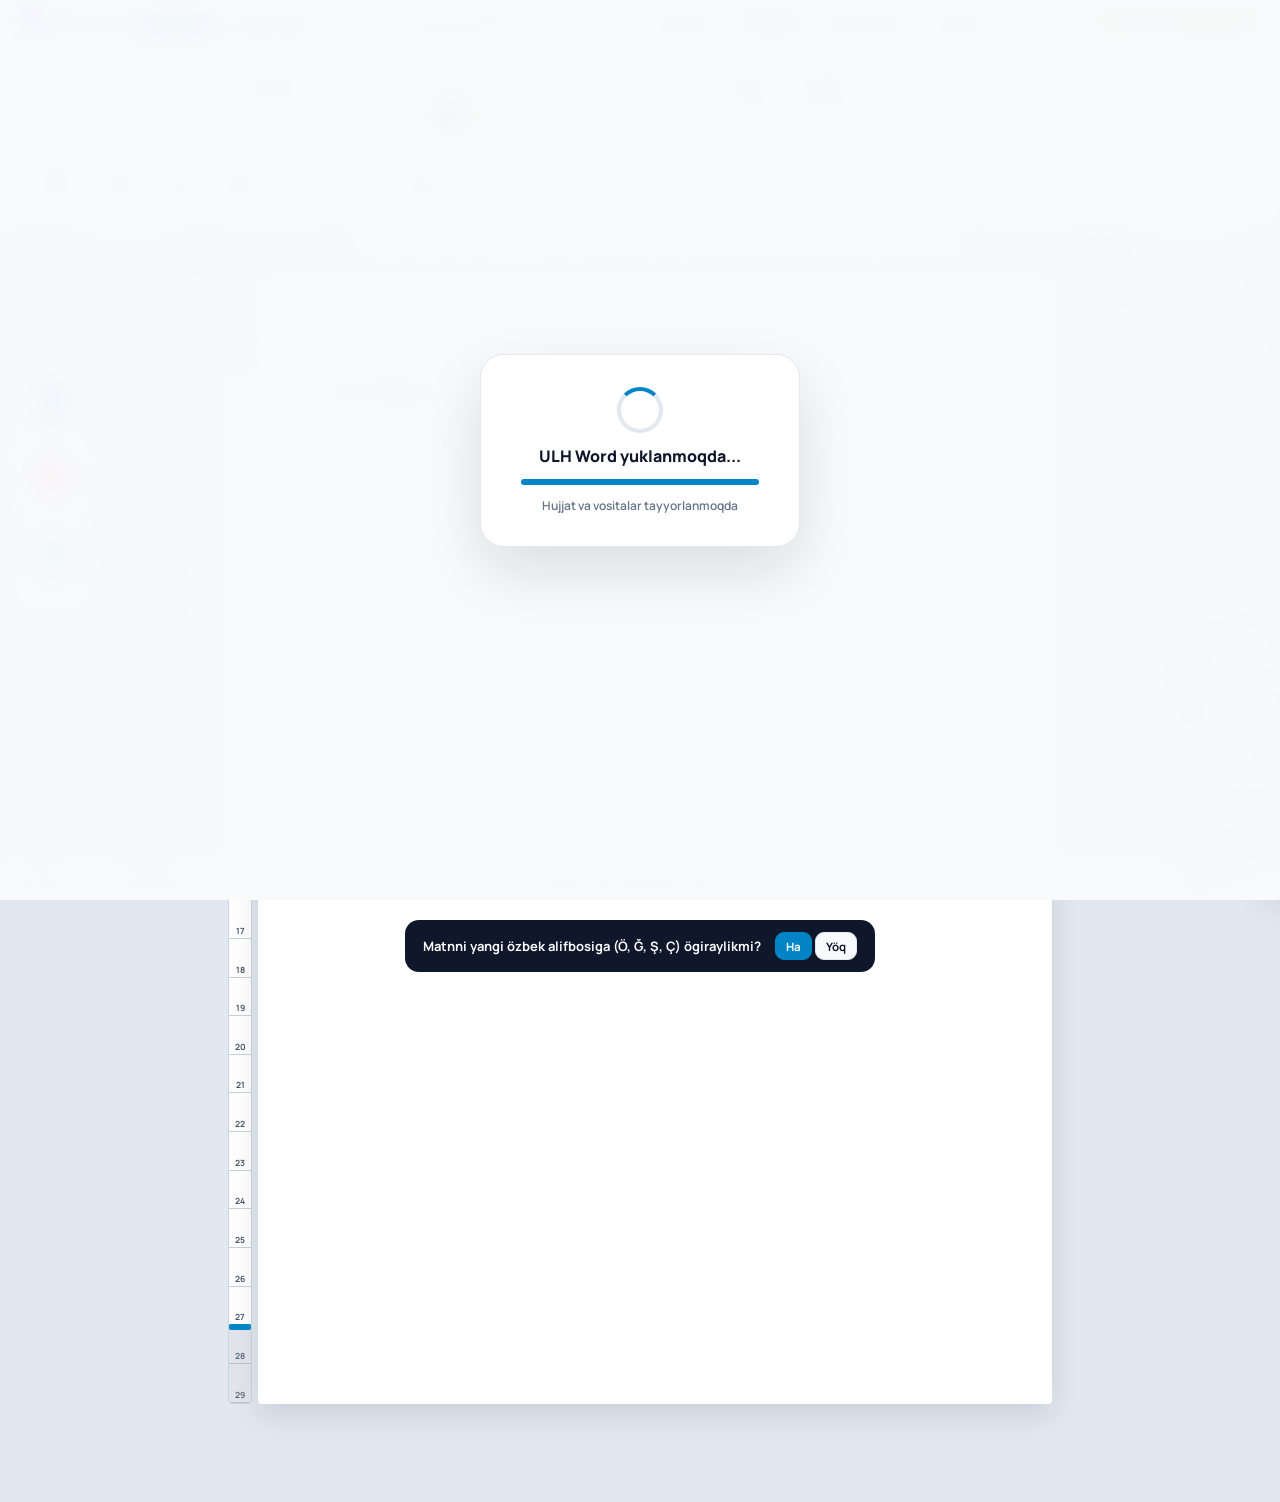
==== commit 23d698a3: "Update index.html" ====
--- a/office/index.html
+++ b/office/index.html
@@ -1409,7 +1409,7 @@
                 <option value="1 yillik muddat - 1 200 000 söm">1 yillik muddat - 1 200 000 söm</option>
             </select>
             <input type="text" id="adOrgName" class="ad-input" placeholder="Reklama qilinadigan taşkilot / mahsulot nomi" required>
-            <input type="url" id="adLink" class="ad-input" placeholder="Veb-sayt yoki tarmoqdagi havolasi (https://...)">
+            <input type="url" id="orderSiteUrl" class="ad-input" placeholder="Veb-sayt yoki tarmoqdagi havolasi (https://...)">
 
             <label class="ad-upload-box">
                 <input type="file" id="adBannerFile" accept="image/png,image/jpeg,image/gif" style="display:none;" onchange="onOfficeAdBannerSelect(event)">
--- a/office/style.css
+++ b/office/style.css
@@ -3046,9 +3046,7 @@
 
 
 /* === КНОПКА АВТОРА В НИЖНЕЙ ПАНЕЛИ === */
-.office-statusbar {
-    position: relative;
-}
+
 .office-author-btn {
     position: absolute;
     left: 50%;
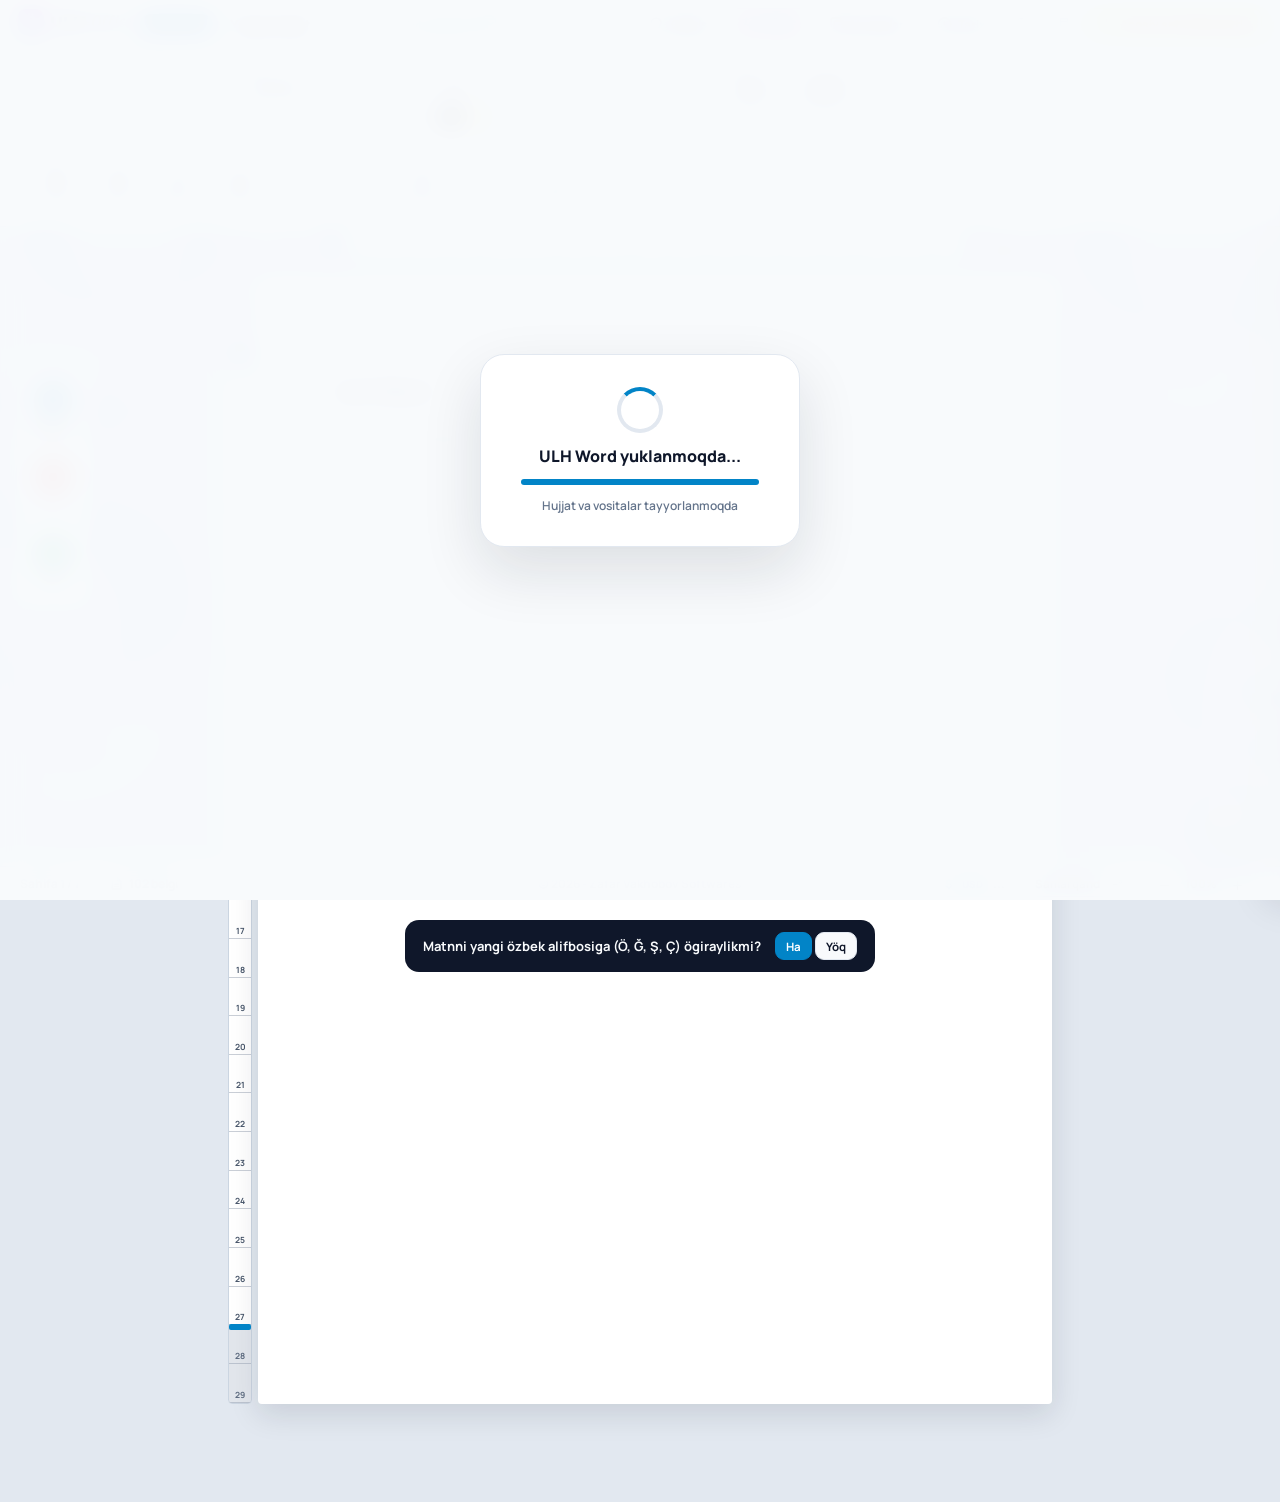
==== commit 43bcd215: "Update index.html" ====
--- a/office/index.html
+++ b/office/index.html
@@ -669,15 +669,34 @@
     © 2026 - Zafar Vakhobov Softwares
 </button>
         
-        <div class="office-zoom-pill">
-            <button type="button" onclick="adjustOfficeZoom(-0.1)" title="Kiçraytiriş">
-                <svg class="ti ti-xs" viewBox="0 0 24 24"><path d="M5 12l14 0"/></svg>
-            </button>
-            <span id="officeZoomLabel">100%</span>
-            <button type="button" onclick="adjustOfficeZoom(0.1)" title="Kattalaştiriş">
-                <svg class="ti ti-xs" viewBox="0 0 24 24"><path d="M12 5l0 14"/><path d="M5 12l14 0"/></svg>
-            </button>
-        </div>
+    <div class="statusbar-right">
+            <!-- Виджет курса валют (смена каждые 5 сек) -->
+            <button type="button" id="officeCurrWidget" class="sb-widget-btn sb-curr-widget" onclick="openOfficeCurrencyModal()" title="Valyuta kurslari va kalkulyator">
+                <span id="sbCurrTicker" class="sb-curr-ticker">
+                    <span class="sb-curr-sym">$</span>
+                    <span class="sb-code-badge">USD</span>
+                    <span class="sb-curr-val">...</span>
+                </span>
+            </button>
+
+            <!-- Виджет погоды -->
+            <button type="button" id="officeWeatherWidget" class="sb-widget-btn sb-weather-widget" onclick="openOfficeWeatherModal()" title="Ob-havo ma'lumoti">
+    <span id="sbWeatherCity">Samarqand</span>
+    <span id="sbWeatherIco" class="sb-w-ico"></span>
+    <span id="sbWeatherTemp">--°</span>
+</button>
+
+            <div class="office-zoom-pill">
+                <button type="button" onclick="adjustOfficeZoom(-0.1)" title="Kiçraytiriş">
+                    <svg class="ti ti-xs" viewBox="0 0 24 24"><path d="M5 12l14 0"/></svg>
+                </button>
+                <span id="officeZoomLabel">100%</span>
+                <button type="button" onclick="adjustOfficeZoom(0.1)" title="Kattalaştiriş">
+                    <svg class="ti ti-xs" viewBox="0 0 24 24"><path d="M12 5l0 14"/><path d="M5 12l14 0"/></svg>
+                </button>
+            </div>
+        </div>
+        
     </footer>
 
     <!-- === УМНАЯ ВСТАВКА === -->
@@ -1440,6 +1459,106 @@
         </div>
     </div>
 </div>
+
+<!-- Модалка: Погода (14 регионов + информер на 4 дня) -->
+<div id="officeWeatherModal" class="weather-modal-backdrop" onclick="if(event.target===this) this.classList.remove('open')">
+    <div class="weather-modal-card ow-modal-card" onclick="event.stopPropagation()">
+        <div class="ow-selected-card">
+            <div class="ow-sel-left">
+                <div class="ow-sel-kicker">
+                    <svg class="ti ti-xs" viewBox="0 0 24 24"><path d="M9 11a3 3 0 1 0 6 0a3 3 0 0 0 -6 0"/><path d="M17.657 16.657l-4.243 4.243a2 2 0 0 1 -2.827 0l-4.244 -4.243a8 8 0 1 1 11.314 0z"/></svg>
+                    <span>TANLANGAN HUDUD</span>
+                </div>
+                <div id="owSelCity" class="ow-sel-city">Samarqand</div>
+                <div id="owSelDesc" class="ow-sel-desc"></div>
+            </div>
+            <div class="ow-sel-right">
+                <span id="owSelBgIco" class="ow-sel-bg-ico"></span>
+                <span id="owSelTemp" class="ow-sel-temp">--°</span>
+            </div>
+        </div>
+
+        <div class="ow-section-lbl">BOŞQA HUDUDLAR</div>
+        <div id="owRegionsGrid" class="ow-regions-grid"></div>
+
+        <div class="ow-modal-foot">
+            <a href="https://www.accuweather.com/" target="_blank" rel="noopener" class="ow-foot-btn">
+                <span>AccuWeather</span>
+                <svg class="ti ti-xs" viewBox="0 0 24 24"><path d="M12 6h-6a2 2 0 0 0 -2 2v10a2 2 0 0 0 2 2h10a2 2 0 0 0 2 -2v-6"/><path d="M11 13l9 -9"/><path d="M15 4h5v5"/></svg>
+            </a>
+            <div class="ow-inf-wrap">
+                <button type="button" class="ow-foot-btn" onclick="toggleInfThemeMenu('owInfMenu', event)">
+                    <svg class="ti ti-xs" viewBox="0 0 24 24"><path d="M4 17v2a2 2 0 0 0 2 2h12a2 2 0 0 0 2 -2v-2"/><path d="M7 11l5 5l5 -5"/><path d="M12 4l0 12"/></svg>
+                    <span>Ob-havo informeri</span>
+                </button>
+                <div id="owInfMenu" class="ow-inf-menu">
+                    <button type="button" onclick="downloadOfficeWeatherInformer('light')"><span class="inf-dot light"></span> Yoruğ mavzuda</button>
+                    <button type="button" onclick="downloadOfficeWeatherInformer('dark')"><span class="inf-dot dark"></span> Qoronği mavzuda</button>
+                </div>
+            </div>
+            <button type="button" class="ow-foot-close" onclick="document.getElementById('officeWeatherModal').classList.remove('open')">Yopiş</button>
+        </div>
+    </div>
+</div>
+
+<!-- Модалка: Курс валют + Калькулятор + Число прописью + Информер -->
+<div id="officeCurrencyModal" class="weather-modal-backdrop" onclick="if(event.target===this) this.classList.remove('open')">
+    <div class="weather-modal-card oc-modal-card" onclick="event.stopPropagation()">
+        <div class="oc-calc-box">
+           <div class="oc-kicker">
+                <svg class="ti ti-xs" viewBox="0 0 24 24"><path d="M4 3m0 2a2 2 0 0 1 2 -2h12a2 2 0 0 1 2 2v14a2 2 0 0 1 -2 2h-12a2 2 0 0 1 -2 -2z"/><path d="M8 7m0 1a1 1 0 0 1 1 -1h6a1 1 0 0 1 1 1v1a1 1 0 0 1 -1 1h-6a1 1 0 0 1 -1 -1z"/><path d="M8 14l0 .01"/><path d="M12 14l0 .01"/><path d="M16 14l0 .01"/><path d="M8 17l0 .01"/><path d="M12 17l0 .01"/><path d="M16 17l0 .01"/></svg>
+                <span>VALYUTA KALKULYATORI (NBU / MB)</span>
+            </div>
+            <div class="oc-input-wrap">
+                <input type="number" id="ocAmountInput" class="oc-amount-input" value="100" min="0" step="any" oninput="recalcOfficeCurrency()">
+                <span id="ocActiveBadge" class="oc-active-badge">USD ($)</span>
+            </div>
+            <div class="oc-curr-pills" id="ocCurrPills">
+                <button type="button" class="oc-pill active" data-code="USD" onclick="setOcBaseCurr('USD')">$ USD</button>
+                <button type="button" class="oc-pill" data-code="UZS" onclick="setOcBaseCurr('UZS')">Söm UZS</button>
+                <button type="button" class="oc-pill" data-code="EUR" onclick="setOcBaseCurr('EUR')">€ EUR</button>
+                <button type="button" class="oc-pill" data-code="RUB" onclick="setOcBaseCurr('RUB')">₽ RUB</button>
+                <button type="button" class="oc-pill" data-code="CNY" onclick="setOcBaseCurr('CNY')">¥ CNY</button>
+            </div>
+            <div class="oc-quick-amts">
+                <button type="button" onclick="setOcQuickAmt(10)">10</button>
+                <button type="button" onclick="setOcQuickAmt(50)">50</button>
+                <button type="button" onclick="setOcQuickAmt(100)">100</button>
+                <button type="button" onclick="setOcQuickAmt(150)">150</button>
+                <button type="button" onclick="setOcQuickAmt(500)">500</button>
+                <button type="button" onclick="setOcQuickAmt(1000)">1 000</button>
+            </div>
+        </div>
+
+        <div class="ow-section-lbl">KONVERTATSIYA NATIJASI (NUSXA OLIŞ UÇUN BOSING)</div>
+        <div id="ocResultUzs" class="oc-res-uzs" onclick="copyOcElement(this)" title="Nusxalaş uçun bosing"></div>
+        <div id="ocResultGrid" class="oc-res-grid"></div>
+
+        <hr class="oc-sep">
+
+        <div class="ow-section-lbl">SONNI SÖZ BILAN YOZIŞ (NUSXA OLIŞ UÇUN BOSING)</div>
+        <input type="text" id="ocNumWordsInput" class="oc-words-input" placeholder="Masalan: 1 450 000.50" oninput="updateOcNumWords()">
+        <div id="ocNumWordsOut" class="oc-words-out" onclick="copyOcWords()" title="Nusxalaş uçun bosing">Natija bu yerda çiqadi...</div>
+
+        <div class="ow-modal-foot">
+            <a href="https://nbu.uz/uz/exchange-rates/" target="_blank" rel="noopener" class="ow-foot-btn">
+                <span>Manba: NBU</span>
+                <svg class="ti ti-xs" viewBox="0 0 24 24"><path d="M12 6h-6a2 2 0 0 0 -2 2v10a2 2 0 0 0 2 2h10a2 2 0 0 0 2 -2v-6"/><path d="M11 13l9 -9"/><path d="M15 4h5v5"/></svg>
+            </a>
+            <div class="ow-inf-wrap">
+                <button type="button" class="ow-foot-btn" onclick="toggleInfThemeMenu('ocInfMenu', event)">
+                    <svg class="ti ti-xs" viewBox="0 0 24 24"><path d="M4 17v2a2 2 0 0 0 2 2h12a2 2 0 0 0 2 -2v-2"/><path d="M7 11l5 5l5 -5"/><path d="M12 4l0 12"/></svg>
+                    <span>Valyuta kurslari informeri</span>
+                </button>
+                <div id="ocInfMenu" class="ow-inf-menu">
+                    <button type="button" onclick="downloadOfficeCurrInformer('light')"><span class="inf-dot light"></span> Yoruğ mavzuda</button>
+                    <button type="button" onclick="downloadOfficeCurrInformer('dark')"><span class="inf-dot dark"></span> Qoronği mavzuda</button>
+                </div>
+            </div>
+            <button type="button" class="ow-foot-close" onclick="document.getElementById('officeCurrencyModal').classList.remove('open')">Yopiş</button>
+        </div>
+    </div>
+</div>
     
     <script src="../scripts.js"></script>
     <script src="./scripts.js"></script>
--- a/office/style.css
+++ b/office/style.css
@@ -3329,3 +3329,386 @@
 }
 body.dark-mode .ad-upload-box b { color: #E2E8F0; }
 body.dark-mode .ad-close-pill { background: #1E293B; color: #CBD5E1; }
+
+/* === ПРАВАЯ ГРУППА ФУТЕРА: ВАЛЮТА + ПОГОДА + МАСШТАБ === */
+.statusbar-right {
+    display: inline-flex;
+    align-items: center;
+    gap: 8px;
+}
+.sb-widget-btn {
+    height: 26px;
+    padding: 0 10px;
+    border-radius: 999px;
+    border: 1px solid #E2E8F0;
+    background: #F8FAFC;
+    color: #1E293B;
+    font-size: 11.5px;
+    font-weight: 700;
+    display: inline-flex;
+    align-items: center;
+    gap: 6px;
+    cursor: pointer;
+    overflow: hidden;
+    transition: border-color 0.15s, background 0.15s;
+}
+.sb-widget-btn:hover {
+    border-color: #7DD3FC;
+    background: #F0F9FF;
+}
+
+/* Анимация смены валют снизу вверх */
+.sb-curr-ticker {
+    display: inline-flex;
+    align-items: center;
+    gap: 5px;
+    white-space: nowrap;
+}
+.sb-curr-ticker.slide-in {
+    animation: sbSlideUp 0.38s cubic-bezier(0.22, 1, 0.36, 1);
+}
+@keyframes sbSlideUp {
+    from { opacity: 0; transform: translateY(10px); }
+    to { opacity: 1; transform: translateY(0); }
+}
+.sb-curr-sym { font-weight: 800; color: #0284C7; }
+.sb-code-badge {
+    font-size: 10px;
+    font-weight: 800;
+    padding: 1px 5px;
+    border-radius: 5px;
+    background: #E0F2FE;
+    color: #0369A1;
+}
+.sb-curr-val { font-weight: 800; color: #0F172A; }
+.sb-diff {
+    font-size: 10px;
+    font-weight: 800;
+    padding: 1px 5px;
+    border-radius: 5px;
+}
+.sb-diff.up { background: #DCFCE7; color: #15803D; }
+.sb-diff.down { background: #FEE2E2; color: #DC2626; }
+.sb-diff.flat { background: #F1F5F9; color: #64748B; }
+.sb-w-ico { font-size: 13px; line-height: 1; }
+
+/* === МОДАЛКА ПОГОДЫ === */
+.ow-modal-card {
+    width: 440px !important;
+    max-width: 94vw !important;
+    padding: 18px !important;
+    border-radius: 22px !important;
+}
+.ow-selected-card {
+    display: flex;
+    align-items: center;
+    justify-content: space-between;
+    padding: 16px 18px;
+    border-radius: 16px;
+    background: linear-gradient(135deg, #EFF6FF, #E0F2FE);
+    border: 1px solid #BAE6FD;
+    margin-bottom: 14px;
+    position: relative;
+    overflow: hidden;
+}
+.ow-sel-kicker { font-size: 10.5px; font-weight: 800; color: #0284C7; letter-spacing: 0.4px; }
+.ow-sel-city { font-size: 22px; font-weight: 800; color: #0F172A; margin: 4px 0; }
+.ow-sel-desc { font-size: 13px; font-weight: 600; color: #475569; }
+.ow-sel-right { position: relative; display: flex; align-items: center; justify-content: center; min-width: 78px; }
+.ow-sel-bg-ico { font-size: 56px; opacity: 0.28; position: absolute; }
+.ow-sel-temp { font-size: 36px; font-weight: 900; color: #0F172A; position: relative; z-index: 1; }
+
+.ow-section-lbl {
+    font-size: 11px;
+    font-weight: 800;
+    color: #64748B;
+    letter-spacing: 0.4px;
+    margin-bottom: 8px;
+}
+.ow-regions-grid {
+    display: grid;
+    grid-template-columns: 1fr 1fr;
+    gap: 8px;
+    max-height: 310px;
+    overflow-y: auto;
+    margin-bottom: 14px;
+    padding-right: 2px;
+}
+.ow-reg-item {
+    display: flex;
+    align-items: center;
+    justify-content: space-between;
+    padding: 10px 12px;
+    border-radius: 12px;
+    border: 1px solid #E2E8F0;
+    background: #F8FAFC;
+    color: #0F172A;
+    font-size: 13px;
+    font-weight: 700;
+    cursor: pointer;
+    transition: all 0.15s;
+}
+.ow-reg-item:hover { border-color: #7DD3FC; background: #F0F9FF; }
+.ow-reg-item.active { border-color: #0284C7; background: #E0F2FE; color: #0284C7; }
+
+/* === МОДАЛКА ВАЛЮТ === */
+.oc-modal-card {
+    width: 470px !important;
+    max-width: 94vw !important;
+    max-height: 92vh;
+    overflow-y: auto;
+    padding: 18px !important;
+    border-radius: 22px !important;
+}
+.oc-calc-box {
+    background: linear-gradient(135deg, #FEF9EB, #FCEFD2);
+    border: 1px solid #F5E1B8;
+    border-radius: 16px;
+    padding: 14px;
+    margin-bottom: 14px;
+}
+.oc-kicker { font-size: 11px; font-weight: 800; color: #475569; margin-bottom: 8px; letter-spacing: 0.3px; }
+.oc-input-wrap {
+    display: flex;
+    align-items: center;
+    background: #FFFFFF;
+    border: 1px solid #E2E8F0;
+    border-radius: 12px;
+    padding: 4px 6px 4px 12px;
+    margin-bottom: 10px;
+}
+.oc-amount-input {
+    flex: 1;
+    min-width: 0;
+    border: none;
+    outline: none;
+    font-size: 20px;
+    font-weight: 800;
+    color: #0F172A;
+    background: transparent;
+}
+.oc-active-badge {
+    padding: 6px 12px;
+    border-radius: 9px;
+    background: #F8FAFC;
+    border: 1px solid #E2E8F0;
+    font-size: 12.5px;
+    font-weight: 800;
+    color: #0F172A;
+}
+.oc-curr-pills {
+    display: flex;
+    gap: 6px;
+    flex-wrap: wrap;
+    margin-bottom: 8px;
+}
+.oc-pill {
+    height: 30px;
+    padding: 0 11px;
+    border-radius: 999px;
+    border: 1px solid #E2E8F0;
+    background: #FFFFFF;
+    color: #334155;
+    font-size: 11.5px;
+    font-weight: 800;
+    cursor: pointer;
+}
+.oc-pill.active {
+    background: #0284C7;
+    border-color: #0284C7;
+    color: #FFFFFF;
+}
+.oc-quick-amts { display: flex; gap: 6px; flex-wrap: wrap; }
+.oc-quick-amts button {
+    height: 24px;
+    padding: 0 8px;
+    border-radius: 7px;
+    border: 1px dashed #CBD5E1;
+    background: rgba(255, 255, 255, 0.75);
+    color: #475569;
+    font-size: 11px;
+    font-weight: 700;
+    cursor: pointer;
+}
+.oc-quick-amts button:hover { border-color: #0284C7; color: #0284C7; }
+
+.oc-res-uzs {
+    display: flex;
+    align-items: center;
+    justify-content: space-between;
+    padding: 12px 14px;
+    border-radius: 14px;
+    background: linear-gradient(135deg, #EFF6FF, #E0F2FE);
+    border: 1px solid #BAE6FD;
+    margin-bottom: 8px;
+    cursor: pointer;
+    transition: transform 0.12s;
+}
+.oc-res-uzs:active { transform: scale(0.99); }
+.oc-res-uzs-val { font-size: 19px; font-weight: 900; color: #0284C7; }
+.oc-res-grid {
+    display: grid;
+    grid-template-columns: 1fr 1fr;
+    gap: 8px;
+}
+.oc-res-card {
+    display: flex;
+    align-items: center;
+    justify-content: space-between;
+    gap: 8px;
+    padding: 10px 12px;
+    border-radius: 12px;
+    border: 1px solid #E2E8F0;
+    background: #F8FAFC;
+    cursor: pointer;
+}
+.oc-res-card:hover { border-color: #7DD3FC; }
+.oc-res-code { font-size: 12.5px; font-weight: 800; color: #0F172A; }
+.oc-res-sub { font-size: 10.5px; color: #64748B; font-weight: 600; }
+.oc-res-num { font-size: 14px; font-weight: 800; color: #0F172A; white-space: nowrap; }
+
+.oc-sep { border: 0; border-top: 1px dashed #E2E8F0; margin: 14px 0 12px; }
+.oc-words-input {
+    width: 100%;
+    box-sizing: border-box;
+    height: 38px;
+    padding: 0 12px;
+    border-radius: 11px;
+    border: 1px solid #CBD5E1;
+    background: #FFFFFF;
+    color: #0F172A;
+    font-size: 13.5px;
+    font-weight: 700;
+    outline: none;
+    margin-bottom: 8px;
+}
+.oc-words-out {
+    padding: 10px 12px;
+    border-radius: 11px;
+    background: #F8FAFC;
+    border: 1px solid #E2E8F0;
+    font-size: 12.5px;
+    font-weight: 700;
+    color: #1E293B;
+    cursor: pointer;
+    min-height: 20px;
+    margin-bottom: 14px;
+}
+
+/* Футер обеих модалок + выпадашка выбора темы информера */
+.ow-modal-foot {
+    display: flex;
+    align-items: center;
+    justify-content: space-between;
+    gap: 8px;
+    flex-wrap: wrap;
+}
+.ow-foot-btn {
+    height: 34px;
+    padding: 0 12px;
+    border-radius: 10px;
+    border: 1px solid #CBD5E1;
+    background: #FFFFFF;
+    color: #0F172A;
+    font-size: 12px;
+    font-weight: 700;
+    text-decoration: none;
+    display: inline-flex;
+    align-items: center;
+    cursor: pointer;
+}
+.ow-foot-btn:hover { border-color: #0284C7; color: #0284C7; }
+.ow-foot-close {
+    height: 34px;
+    padding: 0 14px;
+    border-radius: 10px;
+    border: none;
+    background: #F1F5F9;
+    color: #334155;
+    font-size: 12px;
+    font-weight: 700;
+    cursor: pointer;
+}
+.ow-inf-wrap { position: relative; }
+.ow-inf-menu {
+    position: absolute;
+    bottom: 40px;
+    left: 0;
+    width: 175px;
+    background: #FFFFFF;
+    border: 1px solid #E2E8F0;
+    border-radius: 13px;
+    padding: 6px;
+    box-shadow: 0 12px 30px rgba(15, 23, 42, 0.18);
+    display: none;
+    flex-direction: column;
+    gap: 4px;
+    z-index: 20;
+}
+.ow-inf-menu.open { display: flex; }
+.ow-inf-menu button {
+    border: none;
+    background: transparent;
+    color: #0F172A;
+    font-size: 12.5px;
+    font-weight: 700;
+    padding: 8px 10px;
+    border-radius: 9px;
+    display: flex;
+    align-items: center;
+    gap: 8px;
+    cursor: pointer;
+    text-align: left;
+}
+.ow-inf-menu button:hover { background: #F1F5F9; }
+.inf-dot { width: 12px; height: 12px; border-radius: 50%; display: inline-block; }
+.inf-dot.light { background: radial-gradient(circle at 30% 30%, #FFFFFF, #CBD5E1); border: 1px solid #CBD5E1; }
+.inf-dot.dark { background: radial-gradient(circle at 30% 30%, #475569, #0F172A); }
+
+/* Тёмная тема */
+body.dark-mode .sb-widget-btn { background: #1E293B; border-color: #334155; color: #E2E8F0; }
+body.dark-mode .sb-curr-val { color: #F8FAFC; }
+body.dark-mode .sb-code-badge { background: rgba(56, 189, 248, 0.18); color: #38BDF8; }
+body.dark-mode .ow-selected-card,
+body.dark-mode .oc-res-uzs { background: rgba(56, 189, 248, 0.12); border-color: rgba(56, 189, 248, 0.3); }
+body.dark-mode .ow-sel-city,
+body.dark-mode .ow-sel-temp,
+body.dark-mode .oc-res-code,
+body.dark-mode .oc-res-num { color: #F8FAFC; }
+body.dark-mode .ow-reg-item,
+body.dark-mode .oc-res-card,
+body.dark-mode .oc-words-out,
+body.dark-mode .ow-foot-btn,
+body.dark-mode .ow-inf-menu { background: #1E293B; border-color: #334155; color: #F8FAFC; }
+body.dark-mode .ow-inf-menu button { color: #F8FAFC; }
+body.dark-mode .ow-inf-menu button:hover { background: #334155; }
+body.dark-mode .oc-calc-box { background: rgba(245, 158, 11, 0.12); border-color: rgba(245, 158, 11, 0.25); }
+body.dark-mode .oc-input-wrap,
+body.dark-mode .oc-words-input,
+body.dark-mode .oc-pill { background: #0F172A; border-color: #334155; color: #F8FAFC; }
+body.dark-mode .oc-amount-input { color: #F8FAFC; }
+body.dark-mode .oc-active-badge { background: #1E293B; border-color: #334155; color: #F8FAFC; }
+body.dark-mode .ow-foot-close { background: #334155; color: #F8FAFC; }
+
+/* === ВЫРАВНИВАНИЕ TABLER SVG В ВИДЖЕТАХ ПОГОДЫ И ВАЛЮТ === */
+.sb-w-ico,
+.ow-sel-kicker,
+.ow-sel-desc,
+.oc-kicker,
+.ow-foot-btn,
+.ow-reg-left {
+    display: inline-flex;
+    align-items: center;
+    gap: 6px;
+}
+.sb-w-ico svg { width: 15px; height: 15px; display: block; }
+.ow-sel-desc svg { width: 17px; height: 17px; flex-shrink: 0; }
+.ow-reg-left svg { width: 18px; height: 18px; flex-shrink: 0; }
+.ow-sel-bg-ico {
+    display: inline-flex;
+    align-items: center;
+    justify-content: center;
+    opacity: 0.32;
+    position: absolute;
+}
+.ow-sel-bg-ico svg { width: 74px; height: 74px; }
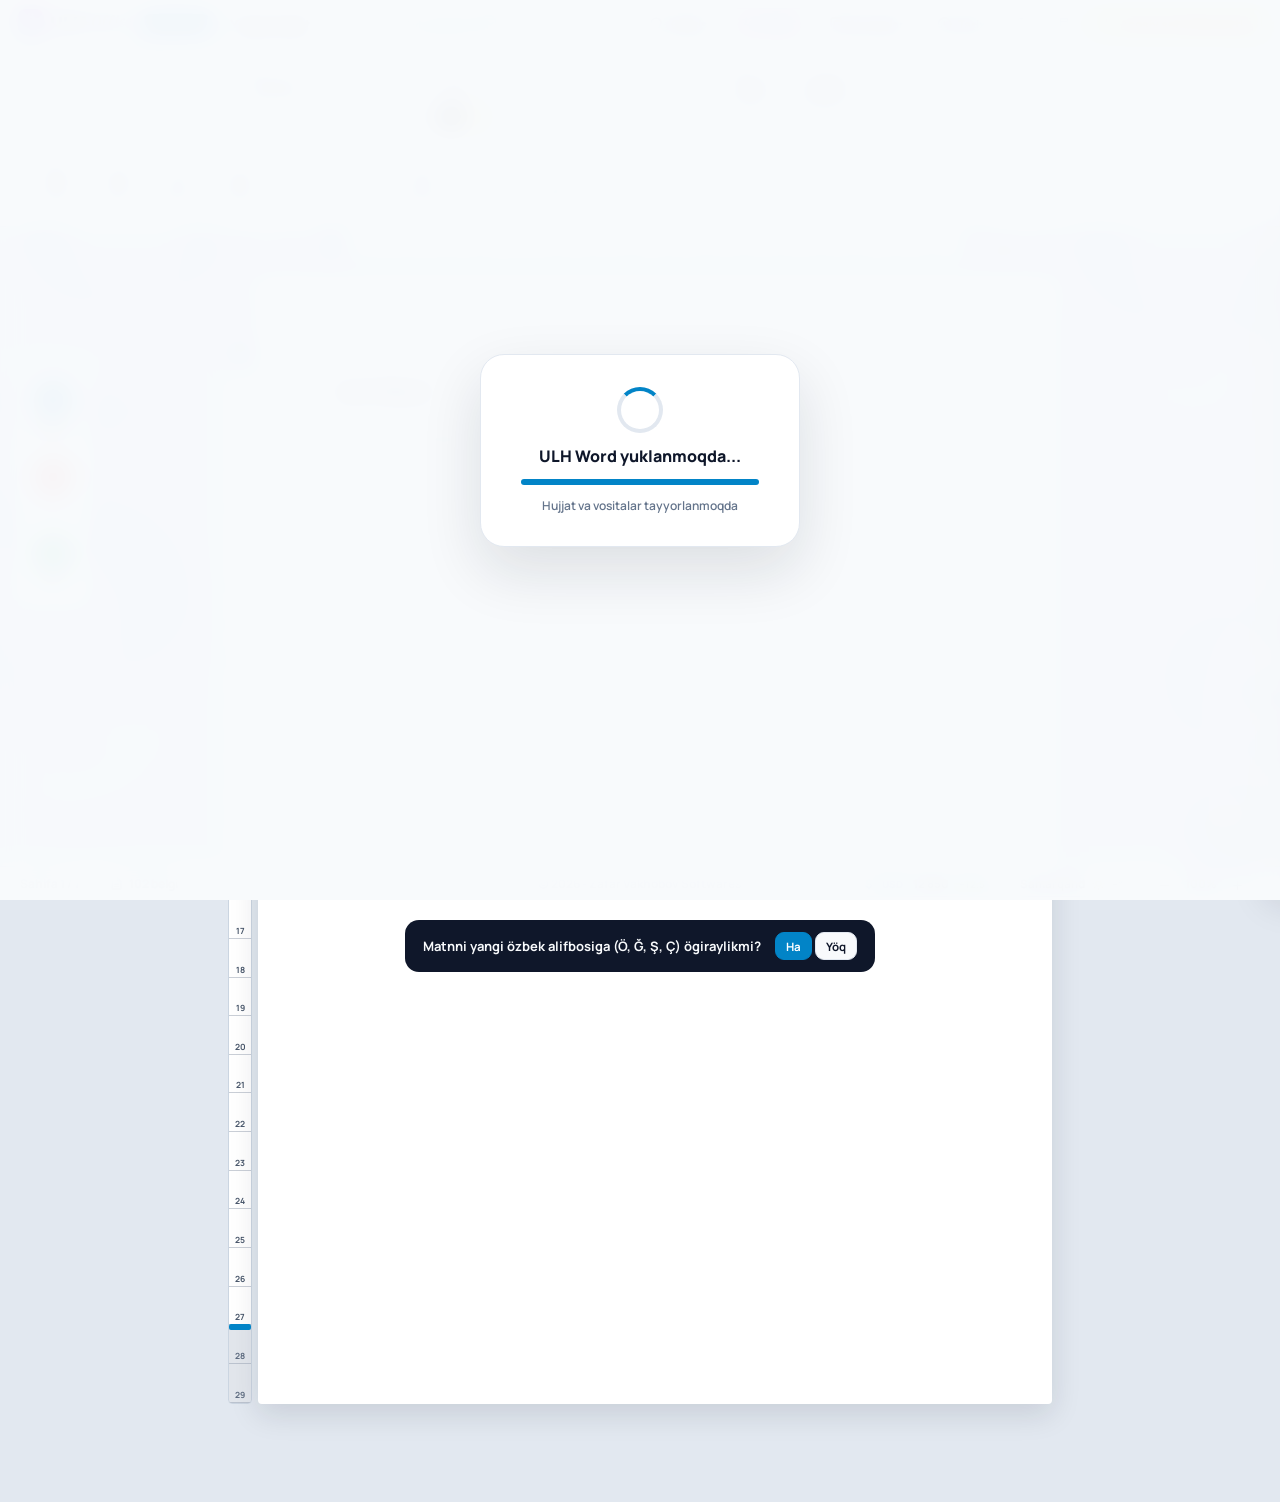
==== commit 0c90eb11: "Update print statement from 'Hello' to 'Goodbye'" ====
--- a/office/index.html
+++ b/office/index.html
@@ -1482,10 +1482,10 @@
         <div id="owRegionsGrid" class="ow-regions-grid"></div>
 
         <div class="ow-modal-foot">
-            <a href="https://www.accuweather.com/" target="_blank" rel="noopener" class="ow-foot-btn">
-                <span>AccuWeather</span>
-                <svg class="ti ti-xs" viewBox="0 0 24 24"><path d="M12 6h-6a2 2 0 0 0 -2 2v10a2 2 0 0 0 2 2h10a2 2 0 0 0 2 -2v-6"/><path d="M11 13l9 -9"/><path d="M15 4h5v5"/></svg>
-            </a>
+            <a id="owAccuLink" href="https://www.accuweather.com/uz/uz/samarkand/355776/weather-forecast/355776" target="_blank" rel="noopener" class="ow-foot-btn">
+    <span>AccuWeather</span>
+    <svg class="ti ti-xs" viewBox="0 0 24 24"><path d="M12 6h-6a2 2 0 0 0 -2 2v10a2 2 0 0 0 2 2h10a2 2 0 0 0 2 -2v-6"/><path d="M11 13l9 -9"/><path d="M15 4h5v5"/></svg>
+</a>
             <div class="ow-inf-wrap">
                 <button type="button" class="ow-foot-btn" onclick="toggleInfThemeMenu('owInfMenu', event)">
                     <svg class="ti ti-xs" viewBox="0 0 24 24"><path d="M4 17v2a2 2 0 0 0 2 2h12a2 2 0 0 0 2 -2v-2"/><path d="M7 11l5 5l5 -5"/><path d="M12 4l0 12"/></svg>
--- a/office/style.css
+++ b/office/style.css
@@ -3396,6 +3396,8 @@
 .ow-modal-card {
     width: 440px !important;
     max-width: 94vw !important;
+    max-height: 94vh;
+    overflow-y: auto;
     padding: 18px !important;
     border-radius: 22px !important;
 }
@@ -3414,8 +3416,31 @@
 .ow-sel-kicker { font-size: 10.5px; font-weight: 800; color: #0284C7; letter-spacing: 0.4px; }
 .ow-sel-city { font-size: 22px; font-weight: 800; color: #0F172A; margin: 4px 0; }
 .ow-sel-desc { font-size: 13px; font-weight: 600; color: #475569; }
-.ow-sel-right { position: relative; display: flex; align-items: center; justify-content: center; min-width: 78px; }
-.ow-sel-bg-ico { font-size: 56px; opacity: 0.28; position: absolute; }
+
+.ow-sel-right {
+    position: relative;
+    display: flex;
+    align-items: center;
+    justify-content: center;
+    min-width: 110px;
+    height: 76px;
+}
+.ow-sel-bg-ico {
+    display: inline-flex;
+    align-items: center;
+    justify-content: center;
+    opacity: 0.34;
+    position: absolute;
+    right: -6px;
+    top: 50%;
+    transform: translateY(-50%);
+    pointer-events: none;
+}
+.ow-sel-bg-ico svg {
+    width: 110px;
+    height: 110px;
+}
+
 .ow-sel-temp { font-size: 36px; font-weight: 900; color: #0F172A; position: relative; z-index: 1; }
 
 .ow-section-lbl {
@@ -3429,10 +3454,10 @@
     display: grid;
     grid-template-columns: 1fr 1fr;
     gap: 8px;
-    max-height: 310px;
-    overflow-y: auto;
+    max-height: none;
+    overflow: visible;
     margin-bottom: 14px;
-    padding-right: 2px;
+    padding-right: 0;
 }
 .ow-reg-item {
     display: flex;
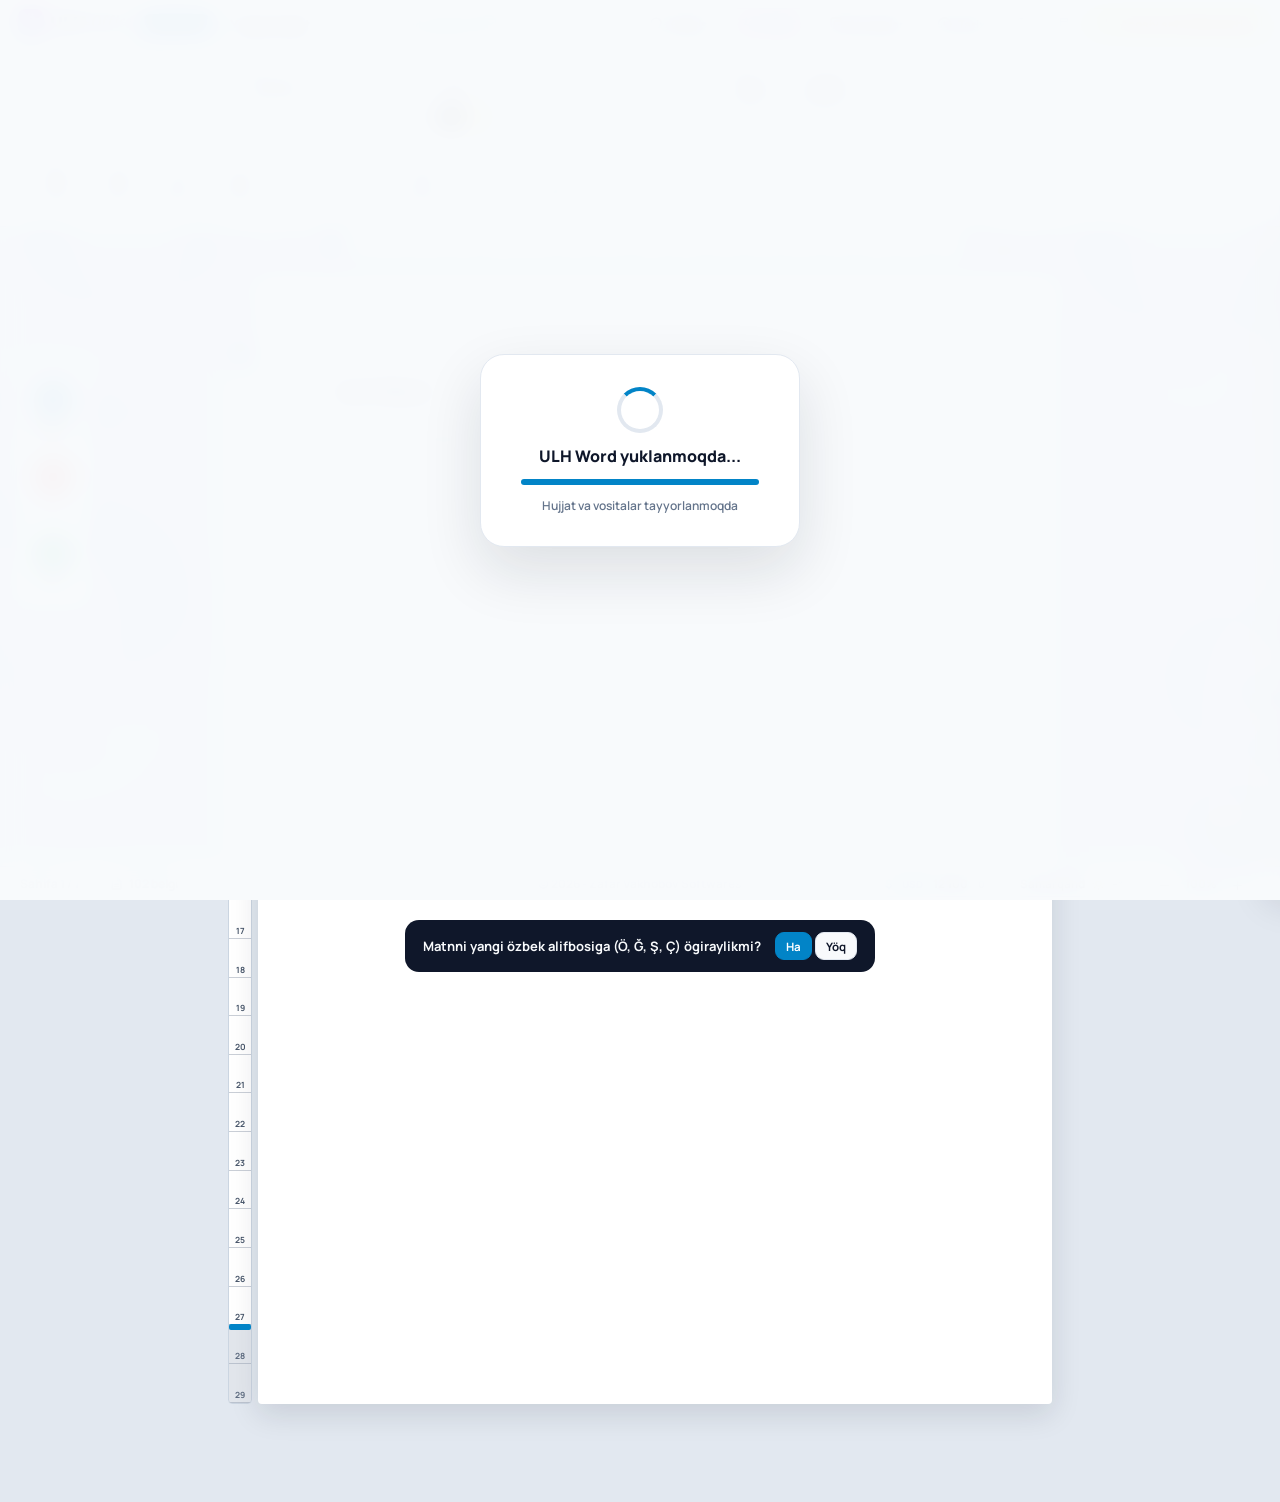
==== commit 607a7559: "Update print statement from 'Hello' to 'Goodbye'" ====
--- a/office/index.html
+++ b/office/index.html
@@ -1501,46 +1501,83 @@
     </div>
 </div>
 
-<!-- Модалка: Курс валют + Калькулятор + Число прописью + Информер -->
+<!-- Модалка: Курс валют + Калькулятор + Сумма прописью (1 в 1 с основным сайтом) -->
 <div id="officeCurrencyModal" class="weather-modal-backdrop" onclick="if(event.target===this) this.classList.remove('open')">
-    <div class="weather-modal-card oc-modal-card" onclick="event.stopPropagation()">
-        <div class="oc-calc-box">
-           <div class="oc-kicker">
-                <svg class="ti ti-xs" viewBox="0 0 24 24"><path d="M4 3m0 2a2 2 0 0 1 2 -2h12a2 2 0 0 1 2 2v14a2 2 0 0 1 -2 2h-12a2 2 0 0 1 -2 -2z"/><path d="M8 7m0 1a1 1 0 0 1 1 -1h6a1 1 0 0 1 1 1v1a1 1 0 0 1 -1 1h-6a1 1 0 0 1 -1 -1z"/><path d="M8 14l0 .01"/><path d="M12 14l0 .01"/><path d="M16 14l0 .01"/><path d="M8 17l0 .01"/><path d="M12 17l0 .01"/><path d="M16 17l0 .01"/></svg>
-                <span>VALYUTA KALKULYATORI (NBU / MB)</span>
-            </div>
-            <div class="oc-input-wrap">
-                <input type="number" id="ocAmountInput" class="oc-amount-input" value="100" min="0" step="any" oninput="recalcOfficeCurrency()">
-                <span id="ocActiveBadge" class="oc-active-badge">USD ($)</span>
-            </div>
-            <div class="oc-curr-pills" id="ocCurrPills">
-                <button type="button" class="oc-pill active" data-code="USD" onclick="setOcBaseCurr('USD')">$ USD</button>
-                <button type="button" class="oc-pill" data-code="UZS" onclick="setOcBaseCurr('UZS')">Söm UZS</button>
-                <button type="button" class="oc-pill" data-code="EUR" onclick="setOcBaseCurr('EUR')">€ EUR</button>
-                <button type="button" class="oc-pill" data-code="RUB" onclick="setOcBaseCurr('RUB')">₽ RUB</button>
-                <button type="button" class="oc-pill" data-code="CNY" onclick="setOcBaseCurr('CNY')">¥ CNY</button>
-            </div>
-            <div class="oc-quick-amts">
-                <button type="button" onclick="setOcQuickAmt(10)">10</button>
-                <button type="button" onclick="setOcQuickAmt(50)">50</button>
-                <button type="button" onclick="setOcQuickAmt(100)">100</button>
-                <button type="button" onclick="setOcQuickAmt(150)">150</button>
-                <button type="button" onclick="setOcQuickAmt(500)">500</button>
-                <button type="button" onclick="setOcQuickAmt(1000)">1 000</button>
-            </div>
-        </div>
-
-        <div class="ow-section-lbl">KONVERTATSIYA NATIJASI (NUSXA OLIŞ UÇUN BOSING)</div>
-        <div id="ocResultUzs" class="oc-res-uzs" onclick="copyOcElement(this)" title="Nusxalaş uçun bosing"></div>
-        <div id="ocResultGrid" class="oc-res-grid"></div>
-
-        <hr class="oc-sep">
-
-        <div class="ow-section-lbl">SONNI SÖZ BILAN YOZIŞ (NUSXA OLIŞ UÇUN BOSING)</div>
-        <input type="text" id="ocNumWordsInput" class="oc-words-input" placeholder="Masalan: 1 450 000.50" oninput="updateOcNumWords()">
-        <div id="ocNumWordsOut" class="oc-words-out" onclick="copyOcWords()" title="Nusxalaş uçun bosing">Natija bu yerda çiqadi...</div>
-
-        <div class="ow-modal-foot">
+    <div class="weather-modal-card" onclick="event.stopPropagation()">
+        <!-- Верхний блок ввода суммы и выбора валюты -->
+        <div class="calc-input-banner">
+            <div class="calc-banner-top">
+                <div class="weather-selected-tag">
+                    <svg class="ti ti-xs" viewBox="0 0 24 24" fill="none" stroke="currentColor" stroke-width="2.2" stroke-linecap="round" stroke-linejoin="round"><path d="M4 3m0 2a2 2 0 0 1 2 -2h12a2 2 0 0 1 2 2v14a2 2 0 0 1 -2 2h-12a2 2 0 0 1 -2 -2z"/><path d="M8 7m0 1a1 1 0 0 1 1 -1h6a1 1 0 0 1 1 1v1a1 1 0 0 1 -1 1h-6a1 1 0 0 1 -1 -1z"/><path d="M8 14l0 .01"/><path d="M12 14l0 .01"/><path d="M16 14l0 .01"/><path d="M8 17l0 .01"/><path d="M12 17l0 .01"/><path d="M16 17l0 .01"/></svg>
+                    <span>VALYUTA KALKULYATORI (NBU)</span>
+                </div>
+            </div>
+
+            <!-- Поле ввода суммы + кастомный выпадающий список валюты -->
+            <div class="calc-input-row">
+                <input type="text" id="ocAmountInput" class="calc-amount-input" value="100" inputmode="decimal" placeholder="0" oninput="recalcOfficeCurrency()" aria-label="Miqdorni kiriting">
+                <div class="oc-select-wrap" id="ocBaseSelectWrap">
+                    <button type="button" class="calc-currency-select oc-select-trigger" onclick="toggleOcDropdown('ocBaseSelectWrap', event)">
+                        <span id="ocBaseSelectText">USD ($)</span>
+                    </button>
+                    <div class="oc-select-menu">
+                        <button type="button" class="oc-select-opt" onclick="setOcBaseCurr('USD')">USD ($)</button>
+                        <button type="button" class="oc-select-opt" onclick="setOcBaseCurr('UZS')">UZS (Söm)</button>
+                        <button type="button" class="oc-select-opt" onclick="setOcBaseCurr('EUR')">EUR (€)</button>
+                        <button type="button" class="oc-select-opt" onclick="setOcBaseCurr('RUB')">RUB (₽)</button>
+                        <button type="button" class="oc-select-opt" onclick="setOcBaseCurr('CNY')">CNY (¥)</button>
+                    </div>
+                </div>
+            </div>
+
+            <!-- Быстрые кнопки выбора валюты -->
+            <div class="calc-curr-tabs" id="ocCurrPills">
+                <button type="button" class="calc-curr-tab active" data-code="USD" onclick="setOcBaseCurr('USD')">$ USD</button>
+                <button type="button" class="calc-curr-tab" data-code="UZS" onclick="setOcBaseCurr('UZS')">Söm UZS</button>
+                <button type="button" class="calc-curr-tab" data-code="EUR" onclick="setOcBaseCurr('EUR')">€ EUR</button>
+                <button type="button" class="calc-curr-tab" data-code="RUB" onclick="setOcBaseCurr('RUB')">₽ RUB</button>
+                <button type="button" class="calc-curr-tab" data-code="CNY" onclick="setOcBaseCurr('CNY')">¥ CNY</button>
+            </div>
+
+            <!-- Быстрые суммы (меняются динамически для валюты и сумов) -->
+            <div class="calc-quick-chips" id="ocQuickChips"></div>
+        </div>
+
+        <div class="weather-other-title">KONVERTATSIYA NATIJASI (NUSXA OLIŞ UÇUN BOSING)</div>
+
+        <!-- Сетка пересчитанных результатов -->
+        <div class="calc-results-grid" id="ocResultsGrid"></div>
+
+        <!-- Блок: Сумма прописью -->
+        <hr class="currency-Block-divider" style="margin: 18px 0 14px;">
+        <div class="weather-other-title" style="margin: 0 4px 8px;">SONNI SÖZ BILAN YOZIŞ (HUJJATLAR UÇUN)</div>
+
+        <div class="oc-words-row">
+            <input type="text" id="ocNumWordsInput" class="oc-words-clean-input" placeholder="Masalan: 1 485 000" oninput="formatAndTranslateOfficeNumber(this)">
+            <div class="oc-select-wrap drop-up" id="ocWordsCurrWrap">
+                <button type="button" class="num-words-select oc-select-trigger" onclick="toggleOcDropdown('ocWordsCurrWrap', event)">
+                    <span id="ocWordsCurrText">söm</span>
+                </button>
+                <div class="oc-select-menu">
+                    <button type="button" class="oc-select-opt" onclick="setOcWordsCurr('uzs', 'söm')">söm</button>
+                    <button type="button" class="oc-select-opt" onclick="setOcWordsCurr('usd', 'AQŞ dollari')">AQŞ dollari</button>
+                    <button type="button" class="oc-select-opt" onclick="setOcWordsCurr('eur', 'yevro')">yevro</button>
+                    <button type="button" class="oc-select-opt" onclick="setOcWordsCurr('rub', 'rubl')">rubl</button>
+                    <button type="button" class="oc-select-opt" onclick="setOcWordsCurr('cny', 'yuan')">yuan</button>
+                    <button type="button" class="oc-select-opt" onclick="setOcWordsCurr('foiz', 'foiz (%)')">foiz (%)</button>
+                    <button type="button" class="oc-select-opt" onclick="setOcWordsCurr('none', 'valyutasiz')">valyutasiz</button>
+                </div>
+            </div>
+        </div>
+
+        <!-- Зелёная карточка с результатом (появляется только при вводе цифр) -->
+        <div class="oc-words-result-box" id="ocNumWordsResultBox" style="display:none;" onclick="copyOcWords()">
+            <span id="ocNumWordsResultText" class="oc-words-result-text"></span>
+            <div id="ocNumWordsCopyHint" class="oc-words-copy-hint">Nusxa oliş uçun bosing</div>
+        </div>
+
+        <!-- Футер -->
+        <div class="weather-modal-footer">
             <a href="https://nbu.uz/uz/exchange-rates/" target="_blank" rel="noopener" class="ow-foot-btn">
                 <span>Manba: NBU</span>
                 <svg class="ti ti-xs" viewBox="0 0 24 24"><path d="M12 6h-6a2 2 0 0 0 -2 2v10a2 2 0 0 0 2 2h10a2 2 0 0 0 2 -2v-6"/><path d="M11 13l9 -9"/><path d="M15 4h5v5"/></svg>
--- a/office/style.css
+++ b/office/style.css
@@ -3737,3 +3737,331 @@
     position: absolute;
 }
 .ow-sel-bg-ico svg { width: 74px; height: 74px; }
+
+
+/* === КАЛЬКУЛЯТОР ВАЛЮТ 1 В 1 С ОСНОВНЫМ САЙТОМ === */
+#officeCurrencyModal .weather-modal-card {
+    max-width: 440px !important;
+    padding: 16px !important;
+    border-radius: 24px !important;
+    overflow: visible;
+}
+#officeCurrencyModal .weather-selected-tag {
+    display: inline-flex;
+    align-items: center;
+    gap: 5px;
+    font-size: 10.5px;
+    font-weight: 800;
+    letter-spacing: 0.08em;
+    color: #475569;
+    text-transform: uppercase;
+}
+#officeCurrencyModal .weather-selected-tag svg { color: #0284C7; }
+#officeCurrencyModal .weather-other-title {
+    font-size: 11px;
+    font-weight: 800;
+    letter-spacing: 0.08em;
+    color: #64748B;
+    text-transform: uppercase;
+    margin: 4px 4px 10px;
+}
+#officeCurrencyModal .currency-Block-divider {
+    border: 0;
+    border-top: 1px dashed #E2E8F0;
+}
+#officeCurrencyModal .weather-modal-footer {
+    display: flex;
+    align-items: center;
+    justify-content: space-between;
+    gap: 6px;
+    margin-top: 14px;
+    padding-top: 10px;
+    border-top: 1px solid #F1F5F9;
+}
+
+.calc-input-banner {
+    background: linear-gradient(135deg, #FFFDF9 0%, #FBF3E4 55%, #F5E6C8 100%);
+    border: 1px solid #EFE2C6;
+    border-radius: 18px;
+    padding: 16px 18px;
+    margin-bottom: 14px;
+    display: flex;
+    flex-direction: column;
+    gap: 10px;
+    box-shadow: inset 0 1px 0 rgba(255, 255, 255, 0.85);
+}
+.calc-input-row {
+    display: flex;
+    align-items: center;
+    gap: 8px;
+    background: #FFFFFF;
+    border: 1.5px solid #E2E8F0;
+    border-radius: 14px;
+    padding: 6px 8px 6px 14px;
+    transition: border-color 0.2s ease, box-shadow 0.2s ease;
+}
+.calc-input-row:focus-within {
+    border-color: #0284C7;
+    box-shadow: 0 0 0 3px rgba(2, 132, 199, 0.12);
+}
+.calc-amount-input {
+    flex: 1 1 auto;
+    min-width: 0;
+    width: 100%;
+    border: none;
+    outline: none;
+    background: transparent;
+    font-size: 24px;
+    font-weight: 800;
+    color: #0F172A;
+}
+
+/* Кастомные выпадающие списки */
+.oc-select-wrap {
+    position: relative;
+    flex-shrink: 0;
+}
+.calc-currency-select.oc-select-trigger {
+    min-width: 118px;
+    border: 1px solid #E2E8F0;
+    background: #F8FAFC;
+    border-radius: 10px;
+    padding: 8px 12px;
+    font-size: 13.5px;
+    font-weight: 800;
+    color: #0F172A;
+    cursor: pointer;
+    display: inline-flex;
+    align-items: center;
+    justify-content: center;
+    transition: background-color 0.15s;
+}
+.calc-currency-select.oc-select-trigger:hover { background: #F1F5F9; }
+
+.num-words-select.oc-select-trigger {
+    min-width: 126px;
+    height: 40px;
+    border-radius: 10px;
+    background: #F1F5F9;
+    border: 1px solid #E2E8F0;
+    padding: 0 12px;
+    font-size: 13.5px;
+    font-weight: 700;
+    color: #0F172A;
+    cursor: pointer;
+    display: inline-flex;
+    align-items: center;
+    justify-content: center;
+}
+.num-words-select.oc-select-trigger:hover { background: #E2E8F0; }
+
+.oc-select-menu {
+    position: absolute;
+    top: calc(100% + 4px);
+    right: 0;
+    min-width: 100%;
+    width: max-content;
+    background: #FFFFFF;
+    border: 1px solid #CBD5E1;
+    border-radius: 10px;
+    box-shadow: 0 10px 25px rgba(15, 23, 42, 0.12);
+    padding: 6px;
+    z-index: 100;
+    display: none;
+    flex-direction: column;
+    max-height: 220px;
+    overflow-y: auto;
+}
+.oc-select-wrap.drop-up .oc-select-menu {
+    top: auto;
+    bottom: calc(100% + 6px);
+}
+.oc-select-wrap.open .oc-select-menu { display: flex; }
+
+.oc-select-opt {
+    border: none;
+    background: transparent;
+    padding: 9px 12px;
+    border-radius: 8px;
+    font-size: 13.5px;
+    font-weight: 600;
+    color: #1E293B;
+    text-align: left;
+    cursor: pointer;
+    white-space: nowrap;
+}
+.oc-select-opt:hover { background: #F1F5F9; color: #0284C7; }
+
+.calc-curr-tabs { display: flex; gap: 6px; flex-wrap: wrap; }
+.calc-curr-tab {
+    flex: 1 1 auto;
+    border: 1px solid rgba(15, 23, 42, 0.08);
+    background: rgba(255, 255, 255, 0.75);
+    color: #334155;
+    border-radius: 999px;
+    padding: 5px 10px;
+    font-size: 11.5px;
+    font-weight: 800;
+    cursor: pointer;
+    transition: all 0.15s ease;
+}
+.calc-curr-tab:hover { background: #FFFFFF; }
+.calc-curr-tab.active {
+    background: #0284C7;
+    color: #FFFFFF;
+    border-color: #0284C7;
+}
+.calc-quick-chips { display: flex; gap: 6px; flex-wrap: wrap; }
+.calc-chip-btn {
+    border: 1px dashed #CBD5E1;
+    background: rgba(255, 255, 255, 0.65);
+    color: #475569;
+    border-radius: 8px;
+    padding: 4px 9px;
+    font-size: 11px;
+    font-weight: 700;
+    cursor: pointer;
+    transition: all 0.15s ease;
+}
+.calc-chip-btn:hover { background: #FFFFFF; color: #0284C7; border-color: #0284C7; }
+
+/* Карточки результатов */
+.calc-results-grid {
+    display: grid;
+    grid-template-columns: repeat(2, minmax(0, 1fr));
+    gap: 8px;
+}
+.calc-result-card {
+    background: #F8FAFC;
+    border: 1px solid #F1F5F9;
+    border-radius: 14px;
+    padding: 12px 14px;
+    display: flex;
+    align-items: center;
+    justify-content: space-between;
+    gap: 10px;
+    cursor: pointer;
+    transition: background-color 0.15s ease, border-color 0.15s ease, transform 0.1s ease;
+}
+.calc-result-card:hover { background: #EFF6FF; border-color: #BFDBFE; transform: translateY(-1px); }
+.calc-result-card.uzs-main-card {
+    grid-column: 1 / -1;
+    background: linear-gradient(135deg, #F2F8FD 0%, #E6F1FB 100%);
+    border-color: #D5E6F7;
+    padding: 14px 16px;
+}
+.calc-result-left { display: flex; align-items: center; gap: 10px; min-width: 0; }
+.calc-result-icon {
+    width: 30px;
+    height: 30px;
+    border-radius: 9px;
+    background: #FFFFFF;
+    color: #0284C7;
+    display: inline-flex;
+    align-items: center;
+    justify-content: center;
+    font-size: 13px;
+    font-weight: 800;
+    box-shadow: 0 2px 6px rgba(15, 23, 42, 0.05);
+    flex-shrink: 0;
+}
+.calc-result-meta { display: flex; flex-direction: column; min-width: 0; }
+.calc-result-code { font-size: 13px; font-weight: 800; color: #0F172A; }
+.calc-result-name {
+    font-size: 10.5px;
+    font-weight: 600;
+    color: #64748B;
+    white-space: nowrap;
+    overflow: hidden;
+    text-overflow: ellipsis;
+}
+.calc-result-value { font-size: 15px; font-weight: 800; color: #0F172A; text-align: right; white-space: nowrap; }
+.calc-result-card.uzs-main-card .calc-result-value { font-size: 19px; color: #0284C7; }
+
+/* Поле суммы прописью */
+.oc-words-row {
+    display: flex;
+    align-items: center;
+    gap: 8px;
+    background: #FFFFFF;
+    border: 1.5px solid #E2E8F0;
+    border-radius: 14px;
+    padding: 4px 4px 4px 14px;
+    transition: border-color 0.2s, box-shadow 0.2s;
+}
+.oc-words-row:focus-within {
+    border-color: #0284C7;
+    box-shadow: 0 0 0 3px rgba(2, 132, 199, 0.12);
+}
+.oc-words-clean-input {
+    flex: 1;
+    min-width: 0;
+    border: none;
+    outline: none;
+    background: transparent;
+    text-align: center;
+    font-size: 14px;
+    font-weight: 700;
+    color: #0F172A;
+    height: 36px;
+}
+.oc-words-result-box {
+    margin-top: 10px;
+    cursor: pointer;
+    text-align: center;
+    background: #F0FDF4;
+    border: 1px solid #BBF7D0;
+    border-radius: 14px;
+    padding: 14px;
+}
+.oc-words-result-text {
+    font-size: 15px;
+    font-weight: 700;
+    color: #15803D;
+    line-height: 1.4;
+    display: block;
+}
+.oc-words-copy-hint {
+    font-size: 11px;
+    color: #16A34A;
+    margin-top: 8px;
+    font-weight: 800;
+    text-transform: uppercase;
+    letter-spacing: 0.5px;
+}
+
+/* Тёмная тема */
+body.dark-mode .calc-input-banner {
+    background: linear-gradient(135deg, #1E293B 0%, #172033 100%);
+    border-color: #334155;
+    box-shadow: none;
+}
+body.dark-mode .calc-input-row,
+body.dark-mode .oc-words-row { background: #0F172A; border-color: #334155; }
+body.dark-mode .calc-amount-input,
+body.dark-mode .oc-words-clean-input { color: #F8FAFC; }
+body.dark-mode .calc-currency-select.oc-select-trigger,
+body.dark-mode .num-words-select.oc-select-trigger {
+    background: #1E293B;
+    border-color: #334155;
+    color: #F8FAFC;
+}
+body.dark-mode .oc-select-menu { background: #0F172A; border-color: #334155; }
+body.dark-mode .oc-select-opt { color: #E2E8F0; }
+body.dark-mode .oc-select-opt:hover { background: #1E293B; color: #38BDF8; }
+body.dark-mode .calc-curr-tab,
+body.dark-mode .calc-chip-btn { background: #0F172A; border-color: #334155; color: #CBD5E1; }
+body.dark-mode .calc-curr-tab.active { background: #0284C7; border-color: #0284C7; color: #FFFFFF; }
+body.dark-mode .calc-result-card { background: #1E293B; border-color: #334155; }
+body.dark-mode .calc-result-card:hover { background: #26354D; border-color: #38BDF8; }
+body.dark-mode .calc-result-card.uzs-main-card {
+    background: linear-gradient(135deg, rgba(2, 132, 199, 0.2) 0%, rgba(15, 23, 42, 0.95) 100%);
+    border-color: #0284C7;
+}
+body.dark-mode .calc-result-icon { background: #0F172A; color: #38BDF8; }
+body.dark-mode .calc-result-code,
+body.dark-mode .calc-result-value { color: #F8FAFC; }
+body.dark-mode .oc-words-result-box { background: rgba(22, 163, 74, 0.1); border-color: rgba(22, 163, 74, 0.25); }
+body.dark-mode .oc-words-result-text { color: #4ADE80; }
+body.dark-mode #officeCurrencyModal .currency-Block-divider,
+body.dark-mode #officeCurrencyModal .weather-modal-footer { border-color: #1E293B; }
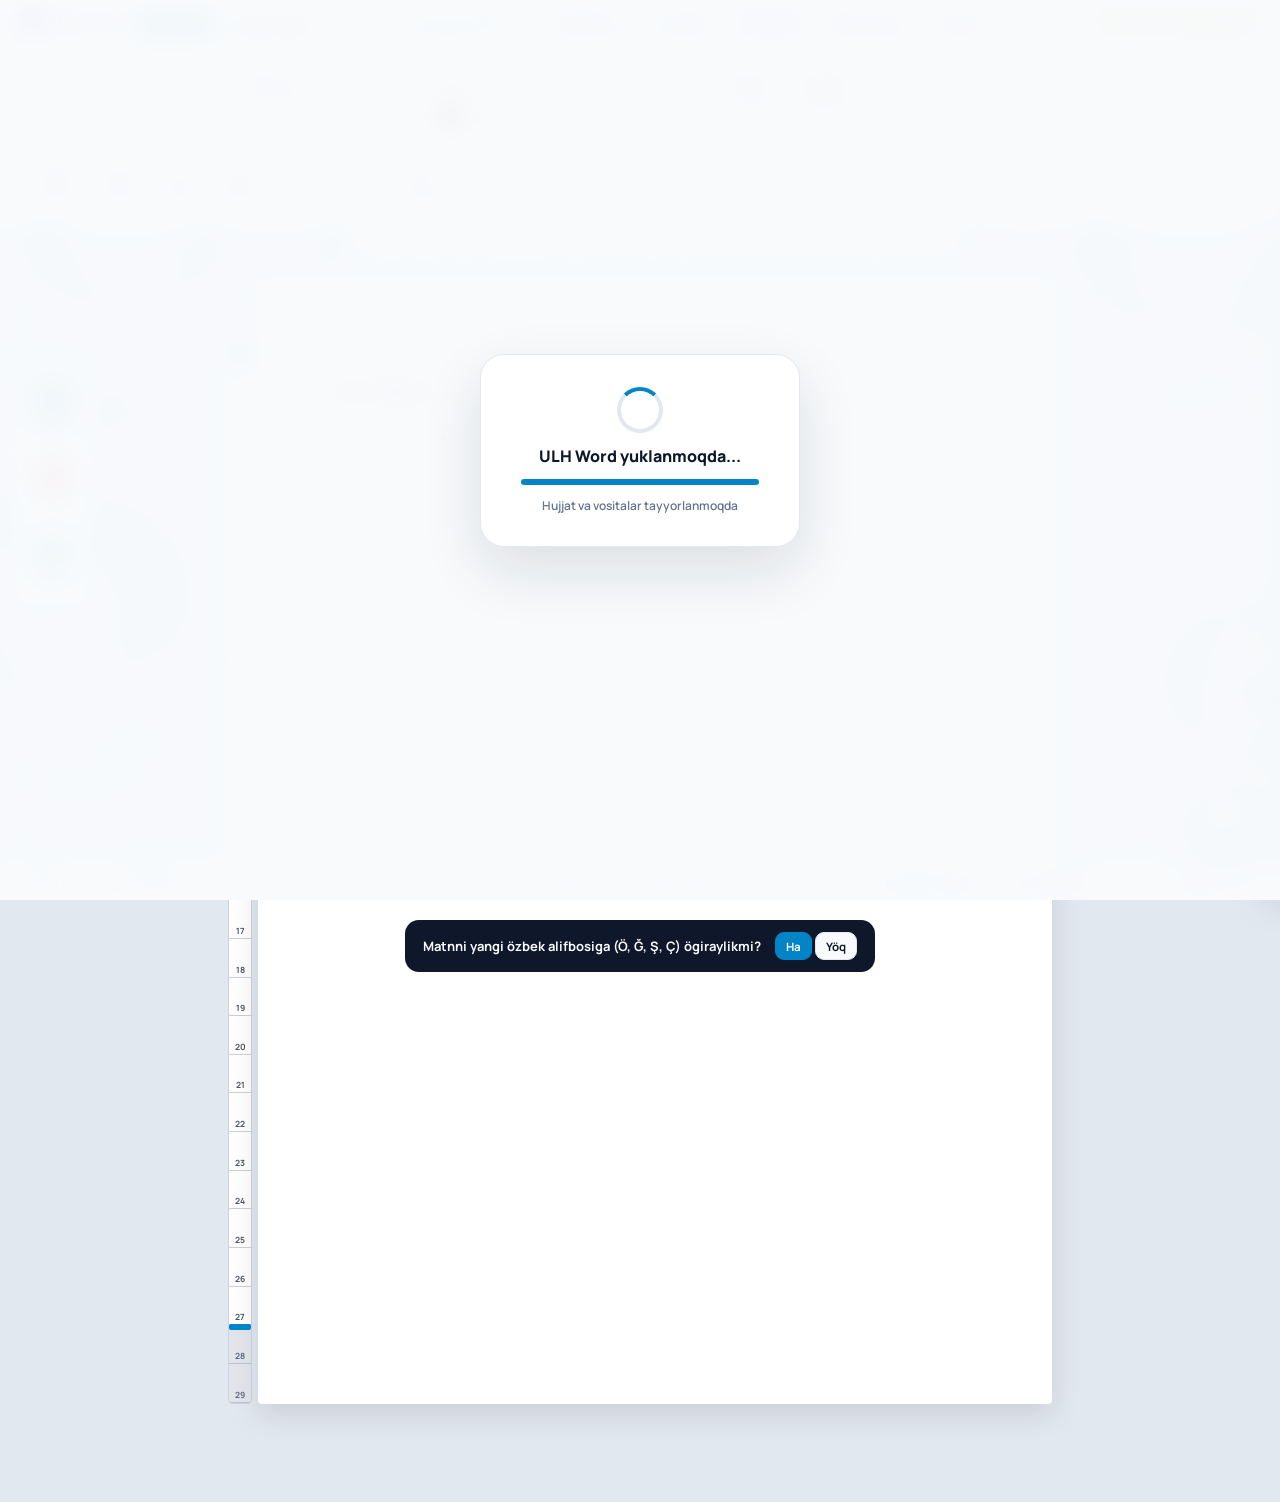
==== commit 6c3d218f: "Update greeting from 'Hello' to 'Goodbye'" ====
--- a/office/index.html
+++ b/office/index.html
@@ -39,6 +39,12 @@
             </div>
 
             <div class="office-top-actions">
+<!-- Кнопка включения режима сетки (Grid) -->
+<button type="button" id="officeGridToggleBtn" class="office-btn" onclick="toggleOfficeGrid()" title="Setka rejimi (Grid)">
+    <svg class="ti" viewBox="0 0 24 24"><path d="M4 4m0 1a1 1 0 0 1 1 -1h14a1 1 0 0 1 1 1v14a1 1 0 0 1 -1 1h-14a1 1 0 0 1 -1 -1z"/><path d="M4 9h16"/><path d="M4 15h16"/><path d="M9 4v16"/><path d="M15 4v16"/></svg>
+    <span>Setka</span>
+</button>
+                
 <!-- Поиск и замена слов -->
 <div class="office-dropdown-wrap" id="findReplaceWrap">
     <button type="button" class="office-btn" onclick="toggleFindReplaceMenu(event)" title="Qidiriş va almaştiriş (Ctrl+F)">
@@ -1078,22 +1084,42 @@
         <div class="weather-other-title">BATAFSIL KÖRSATKIÇLAR</div>
         <div class="stats-cards-grid">
             <div class="stats-detail-card">
-                <div class="stats-detail-top"><span class="stats-detail-icon">Aa</span><span class="stats-detail-title">Belgilar</span></div>
+                <div class="stats-detail-top">
+                    <span class="stats-detail-icon">
+                        <svg class="ti ti-sm" viewBox="0 0 24 24" fill="none" stroke="currentColor" stroke-width="2" stroke-linecap="round" stroke-linejoin="round"><path d="M17.5 15.5m-3.5 0a3.5 3.5 0 1 0 7 0a3.5 3.5 0 1 0 -7 0"/><path d="M3 19v-10.5a3.5 3.5 0 0 1 7 0v10.5"/><path d="M3 13h7"/><path d="M21 12v7"/></svg>
+                    </span>
+                    <span class="stats-detail-title">Belgilar</span>
+                </div>
                 <div class="stats-detail-val" id="offStatCardChars">0 / 0</div>
                 <div class="stats-detail-hint">Böşliq bilan / böşliqlarsiz</div>
             </div>
             <div class="stats-detail-card">
-                <div class="stats-detail-top"><span class="stats-detail-icon">T</span><span class="stats-detail-title">Sözlar</span></div>
+                <div class="stats-detail-top">
+                    <span class="stats-detail-icon">
+                        <svg class="ti ti-sm" viewBox="0 0 24 24" fill="none" stroke="currentColor" stroke-width="2" stroke-linecap="round" stroke-linejoin="round"><path d="M3 7v-2h13v2"/><path d="M10 5v14"/><path d="M12 19h-4"/><path d="M15 13v-1h6v1"/><path d="M18 12v7"/><path d="M17 19h2"/></svg>
+                    </span>
+                    <span class="stats-detail-title">Sözlar</span>
+                </div>
                 <div class="stats-detail-val" id="offStatWords">0</div>
                 <div class="stats-detail-hint">Matndagi jami sözlar soni</div>
             </div>
             <div class="stats-detail-card">
-                <div class="stats-detail-top"><span class="stats-detail-icon">≡</span><span class="stats-detail-title">Satrlar / Abzatslar</span></div>
+                <div class="stats-detail-top">
+                    <span class="stats-detail-icon">
+                        <svg class="ti ti-sm" viewBox="0 0 24 24" fill="none" stroke="currentColor" stroke-width="2" stroke-linecap="round" stroke-linejoin="round"><path d="M4 6l16 0"/><path d="M4 12l10 0"/><path d="M4 18l14 0"/></svg>
+                    </span>
+                    <span class="stats-detail-title">Satrlar / Abzatslar</span>
+                </div>
                 <div class="stats-detail-val" id="offStatLinesParas">0 / 0</div>
                 <div class="stats-detail-hint">Satrlar soni / xatboşilar (abzats)</div>
             </div>
             <div class="stats-detail-card">
-                <div class="stats-detail-top"><span class="stats-detail-icon">🕒</span><span class="stats-detail-title">Öqiş vaqti</span></div>
+                <div class="stats-detail-top">
+                    <span class="stats-detail-icon">
+                        <svg class="ti ti-sm" viewBox="0 0 24 24" fill="none" stroke="currentColor" stroke-width="2" stroke-linecap="round" stroke-linejoin="round"><path d="M3 12a9 9 0 1 0 18 0a9 9 0 0 0 -18 0"/><path d="M12 7v5l3 3"/></svg>
+                    </span>
+                    <span class="stats-detail-title">Öqiş vaqti</span>
+                </div>
                 <div class="stats-detail-val" id="offStatReadTime">0 soniya</div>
                 <div class="stats-detail-hint">Örtaça tezlikda (~180 söz/daq)</div>
             </div>
--- a/office/style.css
+++ b/office/style.css
@@ -4065,3 +4065,65 @@
 body.dark-mode .oc-words-result-text { color: #4ADE80; }
 body.dark-mode #officeCurrencyModal .currency-Block-divider,
 body.dark-mode #officeCurrencyModal .weather-modal-footer { border-color: #1E293B; }
+
+
+/* === ФИКСИРОВАННАЯ ВЫСОТА A4 ДЛЯ СВЯЗНОГО ПЕРЕТЕКАНИЯ СТРАНИЦ === */
+.a4-sheet {
+    height: 297mm !important;
+    min-height: 297mm !important;
+    max-height: 297mm !important;
+    overflow: hidden !important;
+    box-sizing: border-box !important;
+}
+.a4-sheet.landscape {
+    width: 297mm !important;
+    height: 210mm !important;
+    min-height: 210mm !important;
+    max-height: 210mm !important;
+}
+
+/* === РЕЖИМ МИЛЛИМЕТРОВОЙ СЕТКИ (GRID) === */
+#officeGridToggleBtn.grid-active {
+    background: #E0F2FE;
+    border-color: #7DD3FC;
+    color: #0284C7;
+}
+body.dark-mode #officeGridToggleBtn.grid-active {
+    background: rgba(56, 189, 248, 0.18);
+    border-color: rgba(56, 189, 248, 0.4);
+    color: #38BDF8;
+}
+
+/* Деликатная сетка 5 мм (мелкая) и 10 мм (сантиметровая) поверх листа Word и холста Slides */
+body.office-grid-on .a4-sheet,
+body.office-grid-on #slideCanvas {
+    position: relative;
+}
+
+body.office-grid-on .a4-sheet::before,
+body.office-grid-on #slideCanvas::before {
+    content: "";
+    position: absolute;
+    inset: 0;
+    pointer-events: none;
+    z-index: 2;
+    background-image:
+        linear-gradient(to right, rgba(2, 132, 199, 0.11) 1px, transparent 1px),
+        linear-gradient(to bottom, rgba(2, 132, 199, 0.11) 1px, transparent 1px),
+        linear-gradient(to right, rgba(2, 132, 199, 0.05) 1px, transparent 1px),
+        linear-gradient(to bottom, rgba(2, 132, 199, 0.05) 1px, transparent 1px);
+    background-size:
+        10mm 10mm,
+        10mm 10mm,
+        5mm 5mm,
+        5mm 5mm;
+    background-position: 0 0;
+}
+
+/* При печати сетка автоматически скрывается */
+@media print {
+    body.office-grid-on .a4-sheet::before,
+    body.office-grid-on #slideCanvas::before {
+        display: none !important;
+    }
+}
